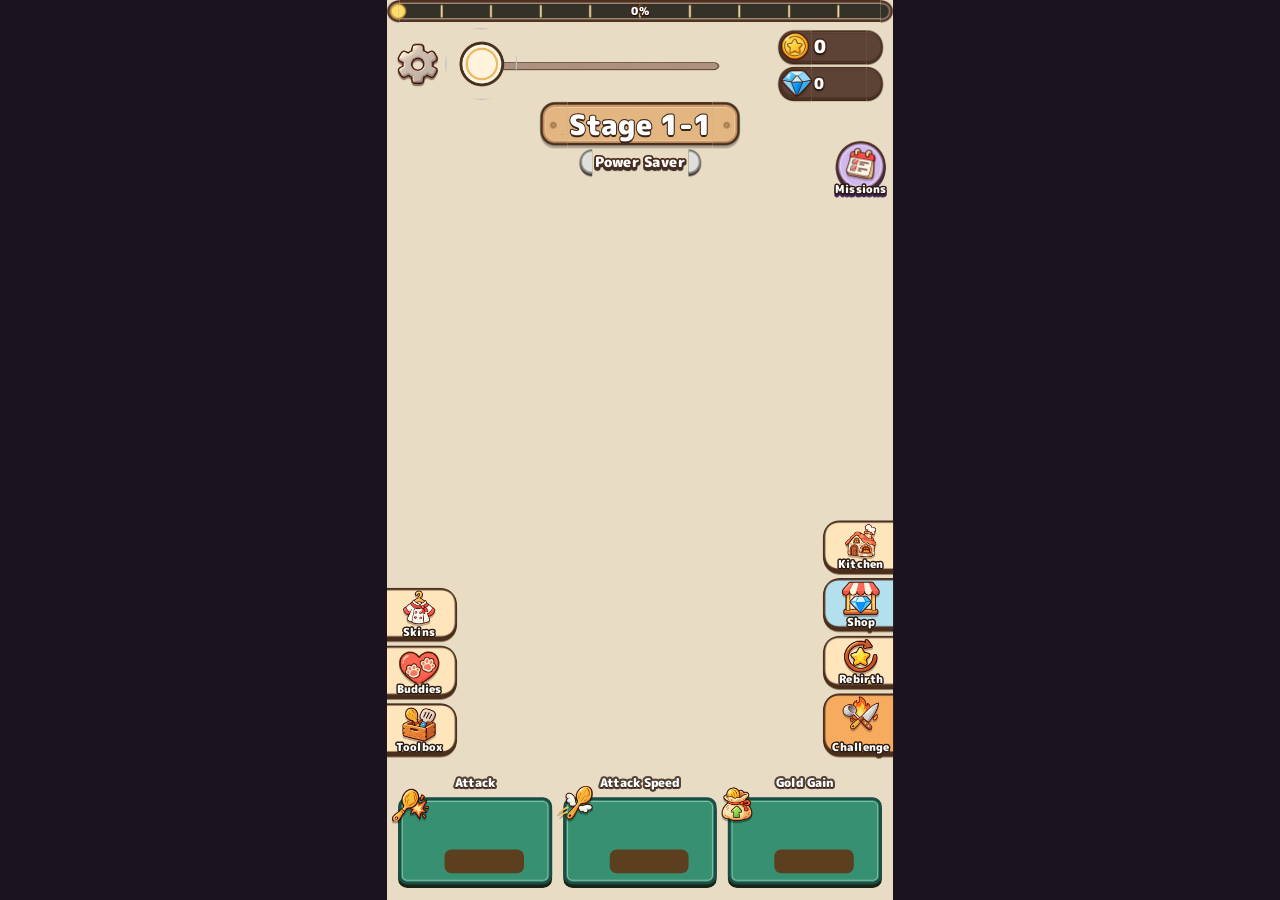
==== index.html @ a536ec0d "총고식 UI·5/6차 그림 적용, 대군 모드, 영어·한국어 지원 - 폰트: 한글 온글잎 밑미(원본 TTF), 숫자·영문 Rounded Mplus 1c Black(서브셋) - 5·6" ====
<!doctype html>
<html lang="en">
<head>
<meta charset="utf-8">
<meta name="viewport" content="width=device-width,initial-scale=1,maximum-scale=1,user-scalable=no">
<title>Kitchen War Prototype</title>
<link rel="stylesheet" href="style.css">
</head>
<body>
<div id="shell">
  <div id="field">
    <div id="vignette"></div>
    <div id="fx"></div>
    <!-- 절전모드 화면 (총고식): 전장을 가리고 가운데 작은 셰프만. 위쪽 표시·메뉴·카드는 이 위에 그대로 -->
    <div id="saverScreen"><p data-i18n="hud.saver_screen">셰프 곰 전투중..</p><img id="saverChef" alt=""><i></i></div>
    <div id="hud">
      <!-- 맨 위: 스테이지 전체 진행 바 -->
      <div id="topBar"><i id="topFill"></i><span id="topPct">0%</span></div>
      <div class="hud-row">
        <button id="btnSettings" aria-label="설정" data-i18n-aria="aria.settings"><img src="assets/img/icon_settings.webp" alt="⚙️"></button>
        <!-- 웨이브 트랙: 점 = 웨이브, 마지막 = 보스, 셰프 얼굴이 진행도를 따라 이동 -->
        <div id="track">
          <div class="line"><i id="trackFill"></i></div>
          <div id="trackNodes"></div>
          <div id="trackHero"><img id="trackHeroImg" alt=""></div>
        </div>
        <div class="hud-right">
          <div id="goldLabel" class="pill"><img class="ic" src="assets/img/icon_coin.webp" alt=""> 0</div>
          <div id="gemLabel" class="pill gem"><img class="ic" src="assets/img/icon_gem.webp" alt=""> 0</div>
          <div id="boostPill" class="pill"></div>
        </div>
      </div>
      <div id="stageLabel">Stage 1-1</div>
      <div id="chapterLabel"></div><!-- 스테이지 명판 아래 매달린 꼬리표 -->
      <button id="btnSaver" data-i18n="hud.saver">절전모드</button>
      <div id="bossTimer" class="pill"></div>
      <!-- 보스 체력 (보스가 나와 있을 때만) -->
      <div id="bossBar"><i id="bossFill"></i><b id="bossTime"></b></div><!-- 남은 시간은 체력 바 오른쪽 끝 -->
    </div>
    <div id="banner"></div>
    <div id="chapterSign"></div>
    <!-- 🏠 내 주방 (base.js): 전투 화면 위에 열리고, 전투는 뒤에서 계속 진행된다 -->
    <div id="base" class="hidden">
      <div class="base-head">
        <b><img class="ic" src="assets/img/icon_base.webp" alt="🏠"> <span data-i18n="base.title">내 주방</span> <span id="kLv"></span></b>
        <small id="kNext"></small>
      </div>
      <div id="baseQueue"></div>
      <div id="baseGrid"></div>
      <img id="baseBear" alt="">
      <button id="btnBaseBack" data-i18n="base.back">⚔️ 전투로 돌아가기</button>
    </div>
    <!-- 양쪽 끝에 붙은 알약 버튼(2026-10-21 사용자 요청으로 양쪽에 나눔): 왼쪽 = 셰프 키우기(스킨·동료·도구함), 오른쪽 = 주방·상점·환생 + 맨 아래 도전. 오른쪽 위 미션 동그라미 -->
    <div class="side left">
      <button class="sbtn" data-tab="skins"><span class="ico"><img src="assets/img/icon_tab_skins.webp" alt=""></span><span data-i18n="menu.skins">스킨</span><i class="dot"></i></button>
      <button class="sbtn" data-tab="mates"><span class="ico"><img src="assets/img/icon_tab_mates.webp" alt=""></span><span data-i18n="menu.mates">동료</span><i class="dot"></i></button>
      <button class="sbtn" data-tab="tools"><span class="ico"><img src="assets/img/icon_menu.webp" alt=""></span><span data-i18n="menu.toolbox">도구함</span><i class="dot"></i></button>
    </div>
    <button class="sbtn round" id="btnMission" data-tab="missions"><span class="ico"><img src="assets/img/icon_mission.webp" alt=""></span><span data-i18n="menu.missions">미션</span><i class="dot"></i></button>
    <div class="side right">
      <button class="sbtn" data-tab="base"><span class="ico"><img src="assets/img/icon_base.webp" alt="🏠"></span><span data-i18n="menu.kitchen">주방</span><i class="dot"></i></button>
      <button class="sbtn" data-tab="shop"><span class="ico"><img src="assets/img/icon_shop.webp" alt=""></span><span data-i18n="menu.shop">상점</span><i class="dot"></i></button>
      <button class="sbtn" data-tab="prestige"><span class="ico"><img src="assets/img/icon_prestige.webp" alt=""></span><span data-i18n="menu.prestige">환생</span><i class="dot"></i></button>
      <button class="sbtn" data-tab="rush"><span class="ico"><img src="assets/img/icon_rush.webp" alt=""></span><span data-i18n="menu.challenge">도전</span><i class="dot"></i></button>
    </div>
    <!-- 가상 조이스틱: 빈 전장을 누르고 끌면 그 자리에 생긴다 -->
    <div id="joy"><i></i></div>
  </div>
  <div id="panel">
    <!-- 업그레이드 카드 (총고식): 이름은 카드 위, 아이콘은 왼쪽 위 모서리, 골드가 모일수록 바탕 게이지가 차오른다 -->
    <button id="btnAtk" class="up"><b class="name" data-i18n="stat.atk">공격력</b><span class="gauge"><i></i></span><img class="uico" src="assets/img/icon_atk.webp" alt=""><span class="lv"></span><span class="val"></span><span class="cost"></span></button>
    <button id="btnSpd" class="up"><b class="name" data-i18n="stat.spd">공격속도</b><span class="gauge"><i></i></span><img class="uico" src="assets/img/icon_spd.webp" alt=""><span class="lv"></span><span class="val"></span><span class="cost"></span></button>
    <button id="btnGold" class="up"><b class="name" data-i18n="stat.gold">골드 획득량</b><span class="gauge"><i></i></span><img class="uico" src="assets/img/icon_gold_up.webp" alt=""><span class="lv"></span><span class="val"></span><span class="cost"></span></button>
  </div>
  <div id="sheet" class="closed">
    <div class="dim"></div>
    <div class="card">
      <div class="card-head">
        <div class="tabs">
          <button class="tab on" data-tab="tools"><img src="assets/img/icon_tab_tools.webp" alt=""><span data-i18n="menu.tools">도구</span></button>
          <button class="tab" data-tab="mates"><img src="assets/img/icon_tab_mates.webp" alt=""><span data-i18n="menu.mates">동료</span></button>
          <button class="tab" data-tab="skins"><img src="assets/img/icon_tab_skins.webp" alt=""><span data-i18n="menu.skins">스킨</span></button>
          <button class="tab" data-tab="missions"><img src="assets/img/icon_mission.webp" alt=""><span data-i18n="menu.missions">미션</span></button>
          <button class="tab" data-tab="rush"><img src="assets/img/icon_rush.webp" alt=""><span data-i18n="menu.challenge">도전</span></button>
          <button class="tab" data-tab="shop"><img src="assets/img/icon_shop.webp" alt=""><span data-i18n="menu.shop">상점</span></button>
          <button class="tab" data-tab="prestige"><img src="assets/img/icon_prestige.webp" alt=""><span data-i18n="menu.prestige">환생</span></button>
        </div>
        <button id="btnClose">✕</button>
      </div>
      <div class="pane on" id="pane-tools">
        <div class="hint" data-i18n="tools.hint">같은 도구끼리 끌어다 놓으면 합성돼요</div>
        <div id="grid"></div>
        <button id="btnBuy"><b data-i18n="tools.buy">도구 구매</b><span class="cost"></span></button>
      </div>
      <div class="pane" id="pane-mates">
        <div class="hint" data-i18n="mates.hint">동료는 셰프를 따라다니며 함께 싸워요. 공격력 업그레이드와 스킨 효과도 적용돼요</div>
        <div id="mateList"></div>
      </div>
      <div class="pane" id="pane-missions">
        <div class="hint" id="missionHint"></div>
        <div id="missionList"></div>
        <div class="row bonus" id="missionBonus">
          <span class="big"><img src="assets/img/icon_star.webp" alt="⭐"></span>
          <div class="info"><b data-i18n="mission.bonus">오늘의 미션 모두 완료</b><span class="desc" data-i18n="mission.bonus_desc">미션 3개를 다 받으면 셰프 별 1개</span></div>
          <button class="act" id="btnBonus"></button>
        </div>
      </div>
      <div class="pane" id="pane-rush">
        <div class="chal-list">
          <div class="row rush-row">
            <span class="big"><img src="assets/img/illust_rush.webp" alt=""></span>
            <div class="info"><b data-i18n="rush.name">보스 러시</b><span class="desc" data-i18n="rush.desc">60초 동안 강해지는 보스를 계속 잡아요 · 잡을수록 💎 3 → 5 → 7 …</span><span class="stat" id="rushTries"></span><span class="desc" id="rushBest"></span></div>
            <button class="act" id="btnRush">도전 시작</button>
          </div>
          <div class="row rush-row horde-row">
            <span class="big"><img id="hordeImg" src="assets/img/enemy_tomato.webp" alt=""></span>
            <div class="info"><b data-i18n="horde.name">대군 모드</b><span class="desc" data-i18n="horde.desc">60초 동안 끝없이 몰려오는 적을 잡아요 · 잡은 만큼 골드</span><span class="stat" id="hordeTries"></span><span class="desc" id="hordeBest"></span></div>
            <button class="act" id="btnHorde">도전 시작</button>
          </div>
          <div class="chal-head"><span data-i18n="chal.head">스테이지 도전</span> <small data-i18n="chal.head_sub">챕터마다 한 번 · 1분 안에 모두 처치</small></div>
          <div id="chalList"></div>
        </div>
      </div>
      <div class="pane" id="pane-shop">
        <div class="hint" id="shopHint"></div>
        <div id="shopList"></div>
      </div>
      <div class="pane" id="pane-prestige">
        <img class="peek" src="assets/img/illust_prestige.webp" alt="">
        <div class="pr-box">
          <div class="pr-gain">
            <img class="pr-ico" src="assets/img/icon_star.webp" alt="⭐">
            <div class="info"><span data-i18n="prestige.gain">받을 수 있는 셰프 별</span><b id="starGain"></b><small id="starBonus"></small></div>
            <button id="btnPrestige" data-i18n="prestige.btn">환생하기</button>
          </div>
          <div class="pr-sep"></div>
          <div class="pr-wallet"><img src="assets/img/icon_star.webp" alt="⭐"><b id="starNow"></b></div>
          <div id="permList"></div>
        </div>
      </div>
      <div class="pane" id="pane-skins">
        <div class="skin-sum">
          <div><small data-i18n="stat.atk">공격력</small><span><img src="assets/img/icon_atk.webp" alt=""><b id="sumAtk"></b></span></div>
          <div><small data-i18n="stat.spd">공격속도</small><span><img src="assets/img/icon_spd.webp" alt=""><b id="sumSpd"></b></span></div>
          <div><small data-i18n="stat.gold">골드 획득량</small><span><img src="assets/img/icon_gold_up.webp" alt=""><b id="sumGold"></b></span></div>
        </div>
        <div class="skin-tip"><span data-i18n="skins.tip">Tip. 스킨을 장착하지 않아도 효과가 적용돼요</span> <span id="skinCount"></span></div>
        <div id="skinList"></div>
      </div>
    </div>
  </div>
  <div id="settings" class="hidden">
    <div class="box setbox">
      <div class="title small" data-i18n="settings.title">설정</div>
      <!-- 언어: 자동(기기 언어) · 한국어 · English — 버튼 이름은 각 언어 그대로 -->
      <div class="setrow"><span><img class="seticon" src="assets/img/icon_settings.webp" alt=""><span data-i18n="settings.language">언어</span></span><div class="langsel"><button data-lang="auto" data-i18n="settings.lang_auto">자동</button><button data-lang="ko">한국어</button><button data-lang="en">English</button></div></div>
      <div class="setgroup" data-i18n="settings.sound">소리</div>
      <div class="setrow"><span><img class="seticon" src="assets/img/icon_set_sfx.webp" alt=""><span data-i18n="settings.sfx">효과음</span></span><button class="switch" data-key="sfx" aria-label="효과음" data-i18n-aria="settings.sfx"></button></div>
      <div class="setrow"><span><img class="seticon" src="assets/img/icon_set_music.webp" alt=""><span data-i18n="settings.music">배경음악</span></span><button class="switch" data-key="music" aria-label="배경음악" data-i18n-aria="settings.music"></button></div>
      <div class="setrow"><span><img class="seticon" src="assets/img/icon_set_vibrate.webp" alt=""><span data-i18n="settings.vibrate">진동</span></span><button class="switch" data-key="vibrate" aria-label="진동" data-i18n-aria="settings.vibrate"></button></div>
      <div class="setgroup" data-i18n="settings.screen">화면</div>
      <div class="setrow"><span><img class="seticon" src="assets/img/icon_set_dmgnum.webp" alt=""><span data-i18n="settings.dmgnum">데미지 숫자 표시</span></span><button class="switch" data-key="dmgNum" aria-label="데미지 숫자" data-i18n-aria="settings.dmgnum"></button></div>
      <div class="setrow"><span><img class="seticon" src="assets/img/icon_set_shake.webp" alt=""><span data-i18n="settings.shake">화면 흔들림</span></span><button class="switch" data-key="shake" aria-label="화면 흔들림" data-i18n-aria="settings.shake"></button></div>
      <div class="setrow"><span><img class="seticon" src="assets/img/icon_set_saver.webp" alt=""><span data-i18n="settings.saver">절전 모드</span><small data-i18n="settings.saver_desc">30fps · 낮은 해상도로 배터리 절약</small></span><button class="switch" data-key="saver" aria-label="절전 모드" data-i18n-aria="settings.saver"></button></div>
      <div class="setgroup" data-i18n="settings.data">데이터</div>
      <button id="btnReset" data-i18n="settings.reset">게임 초기화</button>
      <p class="sub" id="verLabel"></p>
      <button id="btnSetClose" data-i18n="settings.close">닫기</button>
    </div>
  </div>
  <!-- 첫 플레이 안내 (tutorial.js): 클릭은 아래로 통과한다 -->
  <div id="tut" class="hidden"><div id="tutRing"></div><img id="tutHand" src="assets/img/ui_tut_hand.webp" alt="👆"><div id="tutBubble"><span id="tutText"></span></div></div>
  <div id="modal" class="hidden"><div class="box"><button id="modalX" aria-label="닫기" data-i18n-aria="aria.close"></button><div id="modalBody"></div><button id="modalBtn"></button><button id="modalCancel" class="hidden" data-i18n="common.cancel">취소</button></div></div>
</div>
<script src="lib/pixi.min.js"></script><!-- PixiJS 8.19.0 (MIT), 인터넷 없이 켜지게 게임 폴더에 둔다 -->
<script src="balance.js"></script>
<script src="strings.js"></script><!-- 언어별 문구 (localization/strings.csv → tools/build_strings.py) -->
<script src="i18n.js"></script>
<script src="sound.js"></script>
<script src="main.js"></script>
<script src="base.js"></script>
<script src="tutorial.js"></script>
</body>
</html>
---- style.css ----
/* 게임 폰트 "Game Font" — 두 폰트를 한 이름으로 묶는다 (2026-10-21 사용자 결정). 게임 안에 동봉해 오프라인에서도 쓴다 (사내 기준 ux:fonts-and-text)
   - 한글·나머지: 온글잎 밑미 (ⓒ밑미·보이저엑스 — assets/fonts/Meetme-Font-License.txt). 라이선스가 수정·편집을 막으므로
     서브셋하지 않고 배포받은 TTF 원본 그대로 쓴다.
   - 숫자·영문·숫자 기호(x6.25, 2.68K, Stage 27-1, 22%): Rounded Mplus 1c Black (SIL OFL — assets/fonts/OFL-Mplus.txt).
     unicode-range로 맡는다. 범위가 겹치면 나중에 선언한 면이 먼저 쓰이므로 밑미 뒤에 둔다.
     범위를 바꾸면 tools/subset_fonts.py 의 MPLUS_CHARS도 같이 바꾸고 다시 돌린다.
   둘 다 한 굵기만 있으니 모든 굵기 요청을 이 파일로 받아 가짜 굵게(합성)를 막는다 */
@font-face {
  font-family: "Game Font";
  src: url("assets/fonts/Ongeulip-Meetme.ttf") format("truetype");
  font-weight: 100 900;
  font-display: block;
}
@font-face {
  font-family: "Game Font";
  src: url("assets/fonts/mplus-num.woff2") format("woff2");
  font-weight: 100 900;
  font-display: block;
  unicode-range: U+0025, U+002B-003A, U+0041-005A, U+0061-007A;
}
/* 영어 화면용: Mplus로 문장 전체(ASCII + 라틴 글자) — html[lang=en] 에서만 먼저 쓴다 (tools/subset_fonts.py MPLUS_EN_CHARS) */
@font-face {
  font-family: "Game Font EN";
  src: url("assets/fonts/mplus-en.woff2") format("woff2");
  font-weight: 100 900;
  font-display: block;
}
/* 총고처럼: 게임 글자는 흰색 + 진한 외곽선. 외곽선을 글자 뒤에 그려(paint-order) 글자가 가늘어지지 않게 한다.
   상속으로 퍼지고, 데미지 숫자·스테이지처럼 자기 외곽선이 있는 곳은 그 값이 우선한다 */
/* 총고 카드 글자 실측(2026-10-21): 흰 글자 + 진갈색 외곽선(글자 크기의 약 8%) + 아래로 같은 계열 더 진한 그림자(약 8%) */
#shell { -webkit-text-stroke: 5px #4a2c1c; paint-order: stroke fill; text-shadow: 0 2px 0 #2a1a10; }
html, body {
  margin: 0; height: 100%; overflow: hidden;
  background: #1b1420;
  touch-action: none; user-select: none; -webkit-user-select: none;
  -webkit-touch-callout: none; -webkit-tap-highlight-color: transparent; /* 안드로이드 WebView: 길게 눌러도 파란색·메뉴 없음 (ux:touch-input) */
  font-family: "Game Font", -apple-system, "Apple SD Gothic Neo", "Noto Sans KR", sans-serif;
  letter-spacing: -0.01em;
  color: #fff;
}
/* 논리 해상도 720x1280 셸을 화면에 비율 유지로 맞춘다 (main.js fit) */
#shell { position: absolute; left: 0; top: 0; width: 720px; height: 1280px; transform-origin: 0 0; background: #2a1f2e; overflow: hidden; }
#field { position: absolute; left: 0; top: 0; width: 720px; height: 1280px; overflow: hidden; } /* 카드 뒤까지 바닥이 비친다 (main.js CH) */
#field canvas { display: block; }
#fx { position: absolute; inset: 0; pointer-events: none; }
/* 셰프가 맞으면 번쩍, 체력이 낮으면 화면 테두리가 붉게 깜빡인다 */
#vignette { position: absolute; inset: 0; pointer-events: none; box-shadow: inset 0 0 140px 40px #ff2a2a; opacity: 0; transition: opacity .15s; }
#vignette.low { animation: danger 1s ease-in-out infinite; }
#vignette.flash { opacity: .55; }
@keyframes danger { 50% { opacity: .65; } }
.dmg { position: absolute; font-weight: 900; font-size: 36px; color: #fff; transform: translate(-50%, -50%); white-space: nowrap;
  -webkit-text-stroke: 5px #56402a; paint-order: stroke fill; text-shadow: 0 3px 0 #3a2418; will-change: transform, opacity; pointer-events: none; }
/* 총고식(2026-10-21 실측): 데미지는 흰색·연두 #94fa10 반반 무작위(치명타는 크기만 크게), 골드 획득은 노랑 — 외곽선은 갈색 #56402a */
.dmg span { display: inline-block; animation: dmgPop .32s cubic-bezier(.2, 1.6, .4, 1); }
@keyframes dmgPop { 0% { transform: scale(.3); } 60% { transform: scale(1.35); } 100% { transform: scale(1); } }
.dmg.crit { font-size: 50px; color: #fff; }
.dmg.crit.boss { color: #fff; }
.dmg.small { font-size: 26px; }
.dmg.gold { color: #ffd34d; font-size: 32px; }
.dmg.green, .dmg.crit.green { color: #94fa10; }
.dmg.hurt { color: #ff5a5a; font-size: 38px; }

#hud { position: absolute; left: 0; right: 0; top: 0; pointer-events: none; display: flex; flex-direction: column; align-items: center; }
/* 맨 위 얇은 진행 바 */
#topBar { position: relative; width: 100%; height: 22px; background: #3a2418; }
#topFill { position: absolute; left: 0; top: 0; bottom: 0; width: 0; background: linear-gradient(#ffe07a, #f0b830); transition: width .2s; }
#topPct { position: absolute; inset: 0; text-align: center; font-size: 16px; font-weight: 900; line-height: 22px; color: #fff; text-shadow: 0 1px 2px #000; }
.hud-row { width: 100%; box-sizing: border-box; display: flex; align-items: center; justify-content: space-between; padding: 10px 14px 0; gap: 10px; }
/* 웨이브 트랙 */
#track { position: relative; flex: 1; max-width: 360px; height: 60px; }
#track .line { position: absolute; left: 22px; right: 22px; top: 26px; height: 12px; background: #5a3a22; border: 3px solid #3a2418; border-radius: 9px; overflow: hidden; }
#trackFill { position: absolute; left: 0; top: 0; bottom: 0; width: 0; background: #ffd34d; transition: width .2s; }
#trackNodes i { position: absolute; top: 20px; width: 24px; height: 24px; margin-left: -12px; border-radius: 50%; background: #fff3dc; border: 4px solid #3a2418; box-sizing: border-box; }
#trackNodes i.done { background: #ffd34d; }
#trackNodes i.boss { top: 8px; width: 46px; height: 46px; margin-left: -23px; background: #9a5aaa; display: flex; align-items: center; justify-content: center; font-size: 24px; font-style: normal; }
#trackNodes i.boss.wall { background: #d93a3a; }
#trackHero { position: absolute; top: 2px; width: 54px; height: 54px; margin-left: -27px; border-radius: 50%; background: #fff3dc; border: 4px solid #3a2418; box-sizing: border-box; overflow: hidden; transition: left .2s; box-shadow: 0 3px 0 #3a2418; }
#trackHero img { width: 100%; height: 100%; object-fit: cover; transform: scale(1.9); transform-origin: 52% 50%; }
/* 스테이지-웨이브 표기 */
#stageLabel { margin-top: 2px; font-size: 40px; font-weight: 900; color: #fff; -webkit-text-stroke: 3px #3a2418; paint-order: stroke fill; text-shadow: 0 4px 0 #3a2418; letter-spacing: 0; }
.pill { background: #fff3dc; color: #fff; border: 4px solid #3a2418; border-radius: 22px; padding: 4px 14px; font-weight: 900; box-shadow: 0 3px 0 #3a2418; }
#bossTimer { display: none; margin-top: 4px; background: #d93a3a; color: #fff; font-size: 24px; }
#bossTimer.on { display: block; animation: bob 1s ease-in-out infinite; }
.hud-right { display: flex; flex-direction: column; align-items: flex-end; gap: 4px; }
#goldLabel { font-size: 26px; white-space: nowrap; }
#banner { position: absolute; left: 0; right: 0; top: 360px; text-align: center; font-size: 56px; font-weight: 900;
  text-shadow: 0 4px 0 #000a; opacity: 0; pointer-events: none; transition: opacity .3s; }
#banner.show { opacity: 1; }
#banner small { display: block; font-size: 26px; font-weight: 700; margin-top: 8px; }

#panel { position: absolute; left: 0; top: 1090px; width: 720px; height: 190px; box-sizing: border-box; padding: 18px 16px 26px;
  display: flex; gap: 14px; }
button { font: inherit; color: #fff; border: 0; border-radius: 18px; cursor: pointer; }
button:disabled { filter: grayscale(.8) brightness(.7); cursor: default; }
.up { position: relative; flex: 1; min-width: 0; background: #fff3dc; color: #fff; border: 4px solid #3a2418; border-radius: 22px; box-shadow: 0 6px 0 #3a2418;
  display: flex; flex-direction: column; align-items: center; justify-content: space-between; padding: 10px 8px 12px; }
.up .head { display: flex; align-items: center; gap: 6px; width: 100%; justify-content: center; }
.up .head i { font-style: normal; font-size: 26px; }
.up .head b { font-size: 21px; white-space: nowrap; }
.up .lv { position: absolute; display: block; right: 10px; top: -16px; background: #3a2418; color: #fff3dc; font-size: 16px; font-weight: 900; padding: 2px 10px; border-radius: 10px; }
.up .val { font-size: 34px; font-weight: 900; }
.up .cost { background: #6cc070; color: #fff; border: 3px solid #3a2418; border-radius: 14px; padding: 4px 12px; font-size: 20px; font-weight: 900; min-width: 70%; }
.up:disabled { filter: none; opacity: 1; }
.up:disabled .cost { background: #9a8f80; }
.cost { font-size: 20px; color: #ffd34d; font-weight: 800; }
@keyframes bob { 50% { transform: translateY(-5px); } }
.up:active:not(:disabled), #btnBuy:active:not(:disabled) { transform: translateY(4px); box-shadow: 0 1px 0 #0000; }

/* 도구함 시트 — 게임은 뒤에서 계속 돈다 */
#sheet { position: absolute; inset: 0; z-index: 5; }
#sheet.closed { pointer-events: none; }
#sheet .dim { position: absolute; inset: 0; background: #0008; transition: opacity .25s; }
#sheet.closed .dim { opacity: 0; }
#sheet .card { position: absolute; left: 0; right: 0; bottom: 0; height: 860px; box-sizing: border-box; padding: 22px 18px 30px;
  background: linear-gradient(#4a3550, #2a1f2e); border-radius: 32px 32px 0 0; display: flex; flex-direction: column; gap: 16px;
  transition: transform .28s cubic-bezier(.2,.9,.3,1.1); box-shadow: 0 -8px 30px #0008; }
#sheet.closed .card { transform: translateY(105%); }
.card-head { display: flex; align-items: center; gap: 14px; }
.tabs { flex: 1; display: flex; gap: 5px; min-width: 0; }
.tab { flex: 1; height: 72px; background: #00000030; font-size: 26px; font-weight: 800; position: relative; opacity: .6; display: flex; flex-direction: column; align-items: center; justify-content: center; line-height: 1.1; padding: 0; }
.tab span { font-size: 15px; }
.tab { min-width: 0; font-size: 24px; }
.tab.on { background: #5b4370; opacity: 1; box-shadow: 0 4px 0 #2d2038; }
.tab.ready::after { content: ''; position: absolute; right: 8px; top: 8px; width: 14px; height: 14px; border-radius: 50%; background: #ff4d6d; }
.pane { display: none; flex: 1; flex-direction: column; gap: 14px; min-height: 0; }
.pane.on { display: flex; }
.hint { font-size: 19px; opacity: .75; line-height: 1.4; }

/* 동료 목록 */
#mateList { display: flex; flex-direction: column; gap: 12px; overflow-y: auto; }
.row { display: flex; align-items: center; gap: 16px; background: #00000030; border-radius: 20px; padding: 14px 16px; }
.row .big { font-size: 64px; line-height: 1; width: 80px; text-align: center; }
.row.locked .big { filter: grayscale(1) brightness(.7); }
.row .info { flex: 1; display: flex; flex-direction: column; gap: 4px; }
.row .info b { font-size: 26px; }
.desc { font-size: 18px; opacity: .7; }
.stat { font-size: 18px; color: #ffd34d; }
.act { min-width: 150px; height: 84px; background: #e0892b; box-shadow: 0 5px 0 #8a4d12; font-size: 22px; font-weight: 900;
  display: flex; flex-direction: column; align-items: center; justify-content: center; gap: 2px; }
.act .cost { font-size: 19px; color: #fff3c4; }
.act:active:not(:disabled) { transform: translateY(4px); box-shadow: 0 1px 0 #0000; }

/* 스킨 목록 */
#skinList { display: grid; grid-template-columns: repeat(3, 1fr); gap: 12px; overflow-y: auto; align-content: start; }
.skin { background: #00000030; border-radius: 20px; padding: 14px 8px; display: flex; flex-direction: column; align-items: center; gap: 6px; text-align: center; border: 3px solid transparent; }
.skin.on { border-color: #ffd34d; background: #ffd34d1a; }
.skin b { font-size: 20px; }
.skin .desc { font-size: 15px; min-height: 36px; }
.skin .act { min-width: 0; width: 100%; height: 66px; font-size: 20px; }
.skin.locked .mini, .skin.locked .thumb { filter: brightness(.55); }
.skin .thumb { width: 110px; height: 117px; object-fit: contain; }
.skin { overflow: hidden; }
.mini { position: relative; width: 104px; height: 120px; }
.mini i { position: absolute; display: block; border-radius: 50%; }
.mini .body { left: 22px; top: 86px; width: 60px; height: 40px; border-radius: 30px 30px 8px 8px; background: linear-gradient(var(--neck) 0 6px, var(--outfit) 6px); }
.mini .ear { top: 26px; width: 34px; height: 34px; background: var(--fur); }
.mini .ear.l { left: 10px; } .mini .ear.r { right: 10px; }
.mini .head { left: 16px; top: 38px; width: 72px; height: 72px;
  background: radial-gradient(circle at 20% 66%, #ff8fa388 0 6px, transparent 7px), radial-gradient(circle at 80% 66%, #ff8fa388 0 6px, transparent 7px), var(--face); }
.mini .ear, .mini .head, .mini .body { box-shadow: 0 0 0 3px #3a2418; }
.mini .eye::after { content: ''; position: absolute; right: 1px; top: 2px; width: 4px; height: 4px; border-radius: 50%; background: #fff; }
.mini.eyepatch .eye.r::after { display: none; }
.mini .eye { top: 60px; width: 11px; height: 13px; background: #222; }
.mini .eye.l { left: 36px; } .mini .eye.r { right: 36px; }
.mini.eyepatch .eye.r { width: 18px; height: 16px; right: 32px; top: 58px; background: #111; }
.mini .muz { left: 36px; top: 74px; width: 32px; height: 24px; background: var(--muz); }
.mini .nose { left: 45px; top: 75px; width: 14px; height: 10px; background: #2a1a10; }
.mini .beard { display: none; }
.mini.beard .beard { display: block; left: 28px; top: 82px; width: 48px; height: 30px; background: #fff; }
.mini .hat, .mini .pom { display: none; }
.mini.hat-chef .hat { display: block; left: 26px; top: 8px; width: 52px; height: 36px; background: #fff; border-radius: 26px 26px 6px 6px; box-shadow: 0 4px 0 #ddd; }
.mini.hat-pirate .hat { display: block; left: 12px; top: 18px; width: 80px; height: 30px; border-radius: 6px; background: #2a2a2a; box-shadow: inset 0 -5px 0 #d4a017;
  clip-path: polygon(0 100%, 15% 0, 50% 30%, 85% 0, 100% 100%); }
.mini.hat-beret .hat { display: block; left: 22px; top: 26px; width: 64px; height: 22px; background: var(--hat); transform: rotate(-8deg); }
.mini.hat-santa .hat { display: block; left: 20px; top: 2px; width: 64px; height: 44px; border-radius: 0; background: #d93a3a; clip-path: polygon(0 100%, 100% 100%, 40% 0); box-shadow: inset 0 -10px 0 #fff; }
.mini.hat-santa .pom { display: block; left: 38px; top: -4px; width: 16px; height: 16px; background: #fff; }
.mini.hat-crown .hat { display: block; left: 30px; top: 12px; width: 44px; height: 30px; border-radius: 4px; background: #ffd34d;
  clip-path: polygon(0 100%, 0 20%, 25% 60%, 50% 0, 75% 60%, 100% 20%, 100% 100%); }

/* 보스 말풍선 */
.bubble { position: absolute; background: #fff; color: #2a1f2e; font-weight: 800; font-size: 26px; padding: 12px 18px; border-radius: 20px;
  transform: translate(-50%, -100%); white-space: nowrap; box-shadow: 0 4px 0 #0003; }
.bubble::after { content: ''; position: absolute; left: 50%; bottom: -12px; transform: translateX(-50%);
  border: 12px solid transparent; border-top-color: #fff; border-bottom: 0; }

/* 모달 — 타이틀·오프라인 보상 */
#modal { position: absolute; inset: 0; z-index: 20; background: #000b; display: flex; align-items: center; justify-content: center; }
#modal.hidden { display: none; }
#modal .box { width: 580px; box-sizing: border-box; background: linear-gradient(#4a3550, #2a1f2e); border-radius: 36px; padding: 44px 40px 36px;
  text-align: center; box-shadow: 0 10px 40px #000a; animation: pop .3s ease-out; }
#modal .title { font-size: 76px; font-weight: 900; color: #ffd34d; text-shadow: 0 5px 0 #8a4d12; }
#modal .title.small { font-size: 52px; }
#modal .art { font-size: 64px; margin: 18px 0 6px; }
#modal p { font-size: 30px; line-height: 1.5; margin: 14px 0; }
#modal p b { color: #ff9e7a; }
#modal .sub { font-size: 22px; opacity: .7; }
#modal .reward { font-size: 64px; font-weight: 900; color: #ffd34d; margin: 16px 0; }
#modalBtn { margin-top: 20px; width: 100%; height: 100px; background: #e0892b; box-shadow: 0 6px 0 #8a4d12; font-size: 34px; font-weight: 900; }
#modalBtn:active { transform: translateY(4px); box-shadow: 0 2px 0 #8a4d12; }
#btnClose { width: 64px; height: 64px; background: #00000040; font-size: 30px; }
#grid { display: grid; grid-template-columns: repeat(4, 1fr); grid-template-rows: repeat(3, 1fr); gap: 10px; flex: 1; }
.slot { background: #00000040; border-radius: 16px; border: 3px dashed #ffffff22; position: relative; }
.slot.target { border-color: #ffd34d; border-style: solid; background: #ffd34d22; }
.slot.from .gun { opacity: .25; }
.gun { position: absolute; inset: 4px; border-radius: 12px; display: flex; flex-direction: column; align-items: center; justify-content: center;
  box-shadow: inset 0 -6px 0 #0003; touch-action: none; }
.gun .ico { font-size: 40px; line-height: 1; }
.gun .glv { font-size: 22px; font-weight: 900; text-shadow: 0 2px 0 #0006; }
.gun .gdmg { font-size: 15px; opacity: .9; }
.gun.pop { animation: pop .25s ease-out; }
@keyframes pop { 0% { transform: scale(1.35); } 100% { transform: scale(1); } }
#ghost { position: fixed; pointer-events: none; z-index: 10; transform: translate(-50%, -50%); }

#btnBuy { height: 96px; flex-shrink: 0; background: #e0892b; box-shadow: 0 6px 0 #8a4d12; display: flex; align-items: center; justify-content: center; gap: 18px; }
#btnBuy b { font-size: 32px; }
#btnBuy .cost { font-size: 26px; color: #fff3c4; }

/* 소리 토글 */
#btnSettings { pointer-events: auto; flex-shrink: 0; width: 60px; height: 60px; border-radius: 18px; background: #fff3dc; border: 4px solid #3a2418; box-shadow: 0 3px 0 #3a2418; font-size: 28px; }

/* 일일 미션 */
#missionList { display: flex; flex-direction: column; gap: 12px; }
.mission .bar2 { position: relative; height: 14px; background: #0006; border-radius: 7px; margin-top: 6px; overflow: hidden; }
.mission .bar2 i { position: absolute; left: 0; top: 0; bottom: 0; background: #7ee07e; border-radius: 7px; }
.mission.done .info b { text-decoration: line-through; opacity: .6; }
.row.bonus { background: #ffd34d22; border: 3px solid #ffd34d55; }
.act.claimed { background: #4a4a4a; box-shadow: none; }

/* 환생 */
.prestige { display: flex; flex-direction: column; align-items: center; gap: 14px; text-align: center; padding-top: 10px; }
.prestige .stars { font-size: 64px; font-weight: 900; color: #ffd34d; text-shadow: 0 5px 0 #8a4d12; }
.prestige .desc { font-size: 24px; opacity: .9; }
.prestige .hint { font-size: 20px; }
.prestige .gain { font-size: 30px; font-weight: 900; color: #ffd34d; min-height: 40px; }
.act.wide { width: 100%; height: 100px; font-size: 30px; }
#modalCancel { margin-top: 14px; width: 100%; height: 80px; background: #00000040; font-size: 26px; font-weight: 800; }
#modalCancel.hidden { display: none; }
.dmg.big { font-size: 56px; color: #ffd34d; }

/* 양옆 기능 버튼 — 업그레이드 카드 바로 위, 엄지가 닿는 아래쪽에 모은다 */
.side { position: absolute; bottom: 22px; display: flex; flex-direction: column; gap: 14px; z-index: 2; }
.side.left { left: 12px; } .side.right { right: 12px; }
.sbtn { width: 88px; height: 88px; border-radius: 22px; background: #fff3dc; color: #fff; border: 4px solid #3a2418; box-shadow: 0 5px 0 #3a2418;
  display: flex; flex-direction: column; align-items: center; justify-content: center; gap: 0; font-weight: 900; font-size: 17px; position: relative; padding: 0; }
.sbtn .ico { font-size: 38px; line-height: 1.05; }
.sbtn:active { transform: translateY(4px); box-shadow: 0 1px 0 #3a2418; }
.sbtn .dot { position: absolute; right: -8px; top: -8px; width: 24px; height: 24px; border-radius: 50%; background: #ff4d6d; border: 3px solid #fff; display: none; animation: bob 1s ease-in-out infinite; }
.sbtn.ready .dot { display: block; }

/* 코인이 도착하면 골드 표시가 통통 */
#goldLabel.pulse { animation: goldPulse .18s ease-out; }
@keyframes goldPulse { 50% { transform: scale(1.14); } }

/* 💎 다이아 */
#gemLabel { font-size: 22px; white-space: nowrap; background: #e8f8ff; }
#gemLabel.pulse { animation: goldPulse .18s ease-out; }
#boostPill { display: none; font-size: 18px; background: #6cc070; color: #fff; padding: 2px 10px; }
#boostPill.on { display: block; }
#shopList { display: flex; flex-direction: column; gap: 12px; overflow-y: auto; }
#shopList .info b small { font-size: 18px; opacity: .7; }
.act.gem { background: #3aa0e0; box-shadow: 0 5px 0 #1f5f8a; }
.act.gem.claimed { background: #4a4a4a; box-shadow: none; }

/* ⚙️ 설정 창 */
#settings { position: absolute; inset: 0; z-index: 15; background: #000b; display: flex; align-items: center; justify-content: center; }
#settings.hidden { display: none; }
.setbox { width: 600px; box-sizing: border-box; background: #fff3dc; color: #fff; border: 5px solid #3a2418; border-radius: 32px;
  padding: 30px 32px 26px; box-shadow: 0 8px 0 #3a2418; animation: pop .25s ease-out; }
.setbox .title { color: #fff; text-shadow: none; font-size: 46px; font-weight: 900; text-align: center; margin-bottom: 10px; }
.setgroup { font-size: 20px; font-weight: 900; opacity: .55; margin: 18px 4px 6px; }
.setrow { display: flex; align-items: center; justify-content: space-between; padding: 12px 6px; border-bottom: 2px dashed #3a241833; font-size: 26px; font-weight: 800; }
.setrow small { display: block; font-size: 16px; font-weight: 700; opacity: .6; }
.switch { position: relative; width: 98px; height: 52px; border-radius: 26px; background: #b8ad9c; border: 4px solid #3a2418; padding: 0; flex-shrink: 0; transition: background .15s; }
.switch::after { content: ''; position: absolute; left: 4px; top: 4px; width: 36px; height: 36px; border-radius: 50%; background: #fff; border: 3px solid #3a2418; box-sizing: border-box; transition: left .15s; }
.switch.on { background: #6cc070; }
.switch.on::after { left: 50px; }
#btnReset { margin-top: 10px; width: 100%; height: 70px; background: #fff; color: #d93a3a; border: 4px solid #d93a3a; font-size: 24px; font-weight: 900; }
.setbox .sub { text-align: center; font-size: 18px; opacity: .6; margin: 14px 0 8px; }
#btnSetClose { width: 100%; height: 84px; background: #e0892b; border: 4px solid #3a2418; box-shadow: 0 5px 0 #3a2418; font-size: 30px; font-weight: 900; }

/* 손그림 아이콘 */
img.ic { height: 1.05em; width: auto; vertical-align: -0.18em; }
.sbtn .ico img { height: 46px; width: auto; display: block; }
.tab img { height: 30px; width: auto; display: block; }
.up .head img { height: 32px; width: auto; }
.gun .ico img { height: 58px; width: auto; display: block; filter: drop-shadow(0 2px 0 #0004); }
#ghost .ico img { height: 58px; }
#trackNodes i.boss img { width: 34px; height: auto; }
#modal .logo { width: 100%; height: auto; display: block; margin: -10px 0 4px; }
#modal .titleart { width: 100%; height: auto; display: block; margin: 0 0 6px; }
/* 합성 반짝임 */
.slot .mergefx { position: absolute; left: 50%; top: 50%; width: 120%; transform: translate(-50%, -50%) scale(.3); pointer-events: none; z-index: 2;
  animation: mergefx .55s ease-out forwards; }
@keyframes mergefx { 40% { transform: translate(-50%, -50%) scale(1.15); opacity: 1; } 100% { transform: translate(-50%, -50%) scale(1.3); opacity: 0; } }
.row .big img { height: 70px; width: auto; }

/* 챕터: 지금 장소 표시와 새 챕터 간판 */
#chapterLabel { margin-top: 2px; font-size: 18px; font-weight: 900; color: #fff; background: #fff3dcd9; border: 3px solid #3a2418; border-radius: 14px; padding: 1px 12px; }
#chapterLabel:empty { display: none; }
#chapterSign { position: absolute; left: 0; right: 0; top: 300px; display: flex; justify-content: center; pointer-events: none; opacity: 0; z-index: 3; }
#chapterSign.show { animation: signDrop 3.2s ease-out forwards; }
@keyframes signDrop {
  0% { opacity: 0; transform: translateY(-160px) rotate(-6deg); }
  14% { opacity: 1; transform: translateY(14px) rotate(2deg); }
  22% { transform: translateY(0) rotate(0); }
  82% { opacity: 1; transform: translateY(0); }
  100% { opacity: 0; transform: translateY(-30px); }
}
#chapterSign img { width: 520px; height: auto; }
#chapterSign .sign { background: #b9773f; border: 6px solid #3a2418; border-radius: 22px; box-shadow: 0 8px 0 #3a2418, inset 0 -8px 0 #0002;
  padding: 18px 46px 20px; text-align: center; color: #fff3dc; position: relative; }
#chapterSign .sign::before, #chapterSign .sign::after { content: ''; position: absolute; top: -70px; width: 6px; height: 70px; background: #3a2418; }
#chapterSign .sign::before { left: 60px; } #chapterSign .sign::after { right: 60px; }
#chapterSign small { display: block; font-size: 20px; font-weight: 900; opacity: .85; letter-spacing: 2px; }
#chapterSign b { display: block; font-size: 52px; font-weight: 900; -webkit-text-stroke: 3px #3a2418; paint-order: stroke fill; }
#chapterSign span { display: block; font-size: 20px; font-weight: 800; margin-top: 4px; }

/* 아이콘 버튼: 아이콘은 크게, 이름은 아래쪽에 크게 겹쳐 올린다 (총고 스타일 — 아이콘을 살짝 가려도 됨) */
.sbtn { overflow: visible; }
.sbtn .ico { position: absolute; left: 0; right: 0; top: 2px; display: flex; justify-content: center; font-size: 50px; line-height: 1; }
.sbtn .ico img { height: 64px; }
.sbtn > span:not(.ico) { position: absolute; left: -8px; right: -8px; bottom: -8px; z-index: 1; text-align: center; white-space: nowrap;
  font-size: 26px; line-height: 1; -webkit-text-stroke: 6px #2a1a10; }
.tab { justify-content: flex-start; padding-top: 3px; font-size: 34px; overflow: visible; }
.tab img { height: 44px; }
.tab span { position: absolute; left: -4px; right: -4px; bottom: 0; z-index: 1; text-align: center; white-space: nowrap;
  font-size: 21px; line-height: 1; -webkit-text-stroke: 5px #2a1a10; }

/* ---------- 아이콘 프레임: 주방 컨셉 (식탁보 깅엄 체크 + 앞치마 바느질 점선 + 손그림 테두리) ---------- */
/* 기능마다 색을 달리해 한눈에 구분한다 */
[data-tab="tools"]    { --fc: #ff9a4a; }
[data-tab="mates"]    { --fc: #ff8fb0; }
[data-tab="skins"]    { --fc: #b48cff; }
[data-tab="missions"] { --fc: #7ccf6a; }
[data-tab="rush"]     { --fc: #ff6b5b; }
[data-tab="shop"]     { --fc: #5ab8f0; }
[data-tab="prestige"] { --fc: #ffcc3a; }
#btnSettings          { --fc: #c8b49c; }

/* 깅엄: 색 바탕 위에 반투명 흰 줄을 가로·세로로 겹친다 */
.sbtn, #btnSettings, .tab.on {
  background:
    repeating-linear-gradient(0deg, #ffffff40 0 9px, transparent 9px 18px),
    repeating-linear-gradient(90deg, #ffffff40 0 9px, transparent 9px 18px),
    var(--fc, #fff3dc);
}
.sbtn {
  border: 4px solid #3a2418;
  /* 모서리를 조금씩 다르게 둥글려 손으로 그린 느낌 */
  border-radius: 26px 20px 28px 18px / 20px 27px 19px 25px;
  box-shadow: 0 6px 0 #3a2418, inset 0 -7px 0 #0000001f, inset 0 5px 0 #ffffff55;
}
/* 앞치마 바느질 점선 */
.sbtn::before, #btnSettings::before {
  content: ''; position: absolute; inset: 5px; border: 2.5px dashed #ffffffcc; border-radius: inherit; pointer-events: none;
}
/* 버튼마다 살짝 기울여 손그림처럼 */
.side .sbtn:nth-child(odd) { transform: rotate(-2.5deg); }
.side .sbtn:nth-child(even) { transform: rotate(2deg); }
.side .sbtn:active { transform: translateY(4px) rotate(0); box-shadow: 0 2px 0 #3a2418, inset 0 -7px 0 #0000001f; }
.sbtn .ico img { filter: drop-shadow(0 3px 0 #3a241855); }

/* 설정 버튼 */
#btnSettings {
  position: relative; border: 4px solid #3a2418; border-radius: 20px 16px 22px 15px / 16px 21px 15px 20px;
  box-shadow: 0 4px 0 #3a2418, inset 0 -5px 0 #0000001f; transform: rotate(-3deg);
}
#btnSettings::before { inset: 4px; border-width: 2px; }

/* 메뉴 탭: 선택된 탭은 그 기능 색의 깅엄, 나머지는 어두운 바탕 */
.tab { border: 3px solid transparent; border-radius: 18px 14px 18px 14px / 14px 18px 14px 18px; }
.tab.on { opacity: 1; border-color: #3a2418; box-shadow: 0 4px 0 #3a2418, inset 0 -5px 0 #0000001f; transform: rotate(-1.5deg); }
.tab:not(.on) { background: #00000030; }

/* ---------- 🏠 내 주방 ---------- */
[data-tab="base"] { --fc: #c98a55; }
#base { position: absolute; inset: 0; z-index: 4; display: flex; flex-direction: column; align-items: center; gap: 8px; padding: 50px 18px 16px; box-sizing: border-box;
  background: url("assets/img/bg_wall.webp") top / 100% auto no-repeat, url("assets/img/bg_floor_tile.webp") 0 0 / 160px repeat, #e9dcc4; }
#base.hidden { display: none; }
.base-head { text-align: center; }
.base-head b { display: block; font-size: 46px; -webkit-text-stroke: 7px #2a1a10; }
.base-head small { display: block; font-size: 19px; margin-top: 2px; }
#baseQueue { font-size: 21px; background: #2a1a10b3; border-radius: 16px; padding: 6px 16px; }
#baseQueue.busy { background: #c96a2ad9; animation: bob 1.2s ease-in-out infinite; }
#baseGrid { display: grid; grid-template-columns: repeat(3, 1fr); gap: 14px; width: 100%; margin-top: 8px; }
.st { position: relative; border: 4px solid #3a2418; border-radius: 24px 18px 26px 18px / 18px 25px 18px 24px; box-shadow: 0 6px 0 #3a2418, inset 0 -7px 0 #0000001f;
  padding: 8px 8px 10px; display: flex; flex-direction: column; align-items: center; gap: 3px; text-align: center; min-height: 270px;
  background: repeating-linear-gradient(0deg, #ffffff40 0 9px, transparent 9px 18px), repeating-linear-gradient(90deg, #ffffff40 0 9px, transparent 9px 18px), var(--sc, #d8c3a5); }
.st::before { content: ''; position: absolute; inset: 5px; border: 2.5px dashed #ffffffcc; border-radius: inherit; pointer-events: none; }
.st[data-st="oven"] { --sc: #ff9a4a; } .st[data-st="board"] { --sc: #c98a55; } .st[data-st="school"] { --sc: #7ccf6a; }
.st[data-st="fridge"] { --sc: #7cc8f0; } .st[data-st="counter"] { --sc: #ffcc3a; }
.st.locked { --sc: #8a8078; filter: grayscale(.4); }
.st.empty .st-ico { opacity: .55; }
/* 레벨 등급: 동 → 은 → 금 테두리 */
.st.bronze { border-color: #8a4d22; } .st.silver { border-color: #6f7a86; box-shadow: 0 6px 0 #4a525c, inset 0 -7px 0 #0000001f; }
.st.gold { border-color: #c99a1a; box-shadow: 0 6px 0 #8a6a10, 0 0 18px #ffd34daa, inset 0 -7px 0 #0000001f; }
.st-ico { font-size: 66px; line-height: 1.05; filter: drop-shadow(0 3px 0 #3a241855); }
.st-name { font-size: 25px; }
.st-lv { font-size: 18px; background: #2a1a10; border-radius: 10px; padding: 1px 8px; -webkit-text-stroke: 0; }
.st-stars { font-size: 18px; color: #ffd34d; min-height: 20px; }
.st-eff { font-size: 17px; line-height: 1.3; min-height: 44px; }
.st-bar { display: none; position: relative; width: 100%; height: 22px; background: #2a1a10; border-radius: 11px; overflow: hidden; }
.st-bar i { position: absolute; left: 0; top: 0; bottom: 0; background: #ffd34d; }
.st-bar span { position: relative; font-size: 15px; line-height: 22px; }
.st-act { margin-top: auto; width: 100%; min-height: 70px; background: #e0892b; border: 3px solid #3a2418; box-shadow: 0 4px 0 #3a2418; font-size: 21px;
  display: flex; flex-direction: column; align-items: center; justify-content: center; border-radius: 16px; }
.st-act.gem { background: #3aa0e0; }
.st-act .cost { font-size: 15px; color: #fff3c4; }
.st-act:disabled { background: #9a8f80; }
.st-act:active:not(:disabled) { transform: translateY(3px); box-shadow: 0 1px 0 #3a2418; }
.st-lock { margin-top: auto; font-size: 44px; } .st-lock small { display: block; font-size: 16px; }
/* 수확 말풍선 */
.st-collect { display: none; position: absolute; top: -26px; left: 50%; transform: translateX(-50%); white-space: nowrap; z-index: 2;
  background: #fff; color: #fff; border: 3px solid #3a2418; border-radius: 18px; padding: 4px 12px; font-size: 20px; box-shadow: 0 3px 0 #3a2418;
  animation: bob 1s ease-in-out infinite; background: #6cc070; }
#baseBear { width: 150px; height: auto; margin-top: auto; filter: drop-shadow(0 6px 0 #0003); }
#btnBaseBack { width: 100%; height: 84px; background: #ff6b5b; border: 4px solid #3a2418; box-shadow: 0 5px 0 #3a2418; font-size: 30px; border-radius: 20px; }

/* ======================================================================
   손그림 UI 판 — 9분할(border-image). 자르기 값 = assets/img/ui_slices_1x.json × 3 (그림이 3배 판)
   사내 기준 ux:nine-slice: 그림자는 그림에 넣지 않고 코드에서(drop-shadow가 그림 윤곽을 따라감)
   ====================================================================== */
/* 창: 설정·팝업 */
.setbox, #modal .box {
  border-style: solid !important; border-color: transparent !important; border-width: 5px !important; background: none !important; box-shadow: none !important;
  border-image: url("assets/img/ui_panel.webp") 99 fill / 33px stretch; filter: drop-shadow(0 7px 0 #3a2418);
}
/* 아래에서 올라오는 메뉴 판 (위 모서리만 둥근 판) */
#sheet .card {
  border-style: solid; border-color: transparent; border-width: 5px; background: none; box-shadow: none; border-radius: 0;
  border-image: url("assets/img/ui_sheet.webp") 111 111 15 111 fill / 37px 37px 5px 37px stretch; filter: drop-shadow(0 -6px 10px #0006);
}
/* 카드: 업그레이드 카드·동료·미션·상점 줄·스킨 카드 */
.up, .row, .skin {
  border-style: solid !important; border-color: transparent !important; border-width: 4px !important; background: none !important; box-shadow: none !important;
  border-image: url("assets/img/ui_card.webp") 78 fill / 26px stretch; filter: drop-shadow(0 5px 0 #3a2418);
}
.skin.on, .row.bonus { border-image-source: url("assets/img/ui_card_selected.webp"); }
/* 버튼: 주황(확인) · 파랑(다이아) · 초록(가격) · 회색(비활성) · 빨간 테두리(위험) */
.act, #btnBuy, #modalBtn, #btnSetClose, .st-act, #btnBaseBack, .up .cost, #btnReset {
  border-style: solid !important; border-color: transparent !important; border-width: 4px !important; background: none !important; box-shadow: none !important;
  border-image: url("assets/img/ui_btn_orange.webp") 66 fill / 22px stretch; filter: drop-shadow(0 4px 0 #3a2418);
}
.act.gem, .st-act.gem { border-image-source: url("assets/img/ui_btn_blue.webp"); }
.up .cost { border-image-source: url("assets/img/ui_btn_green.webp"); filter: drop-shadow(0 2px 0 #3a2418); }
#btnReset { border-image-source: url("assets/img/ui_btn_red_line.webp"); }
.act:disabled, .act.claimed, .st-act:disabled, #btnBuy:disabled, .up:disabled .cost { border-image-source: url("assets/img/ui_btn_gray.webp"); }
.act:active:not(:disabled), #btnBuy:active:not(:disabled), #modalBtn:active, #btnSetClose:active, .st-act:active:not(:disabled), #btnBaseBack:active, .up:active:not(:disabled) {
  transform: translateY(3px); filter: drop-shadow(0 1px 0 #3a2418); box-shadow: none !important;
}
/* 알약 (가로로만 늘어남): 골드·다이아·장소 / 보스 시간 / 2배속 */
.pill, #chapterLabel {
  border-style: solid !important; border-color: transparent !important; border-width: 3px !important; background: none !important; box-shadow: none !important;
  border-image: url("assets/img/ui_pill_cream.webp") 0 65 fill / 0 22px stretch; filter: drop-shadow(0 3px 0 #3a2418);
}
#gemLabel { border-image-source: url("assets/img/ui_pill_cream.webp"); }
#bossTimer { border-image: url("assets/img/ui_pill_red.webp") 0 59 fill / 0 20px stretch; }
#boostPill { border-image: url("assets/img/ui_pill_green.webp") 0 47 fill / 0 16px stretch; }
/* 도구함 칸 (점선은 늘리면 깨지므로 통판) */
.slot { border: 0; border-radius: 0; background: url("assets/img/ui_slot.webp") center / 100% 100% no-repeat; }
.slot.target { background-image: url("assets/img/ui_slot_target.webp"); }
/* 닫기 */
#btnClose { background: url("assets/img/ui_close.webp") center / contain no-repeat; font-size: 0; filter: drop-shadow(0 3px 0 #3a2418); }
/* 설정 스위치 */
.switch { border: 0; background: url("assets/img/ui_toggle_off.webp") center / 100% 100% no-repeat; }
.switch.on { background-image: url("assets/img/ui_toggle_on.webp"); }
.switch::after { border: 0; background: url("assets/img/ui_toggle_knob.webp") center / contain no-repeat; top: 6px; left: 6px; width: 40px; height: 40px; }
.switch.on::after { left: 52px; }
/* 알림 점 */
.sbtn .dot, .tab.ready::after, #menuBadge { border: 0 !important; background: url("assets/img/ui_badge.webp") center / contain no-repeat !important; }
/* 상단 진행 바·웨이브 트랙 */
#topBar { background: url("assets/img/ui_topbar_bg.webp") center / 100% 100% no-repeat; }
#topFill { background: url("assets/img/ui_topbar_fill.webp") left center / 720px 100% no-repeat; }
#track .line { border: 0; background: url("assets/img/ui_track_bg.webp") center / 100% 100% no-repeat; }
#trackFill { background: url("assets/img/ui_track_fill.webp") left center / auto 100% no-repeat; background-size: 100% 100%; }
#trackNodes i { border: 0; background: url("assets/img/ui_node_off.webp") center / contain no-repeat; }
#trackNodes i.done { background-image: url("assets/img/ui_node_on.webp"); }
#trackNodes i.boss { background: url("assets/img/ui_node_boss.webp") center / contain no-repeat; }
#trackNodes i.boss.wall { background-image: url("assets/img/ui_node_wall.webp"); }
#trackHero { border: 0; background: #fff3dc; overflow: visible; box-shadow: none; }
#trackHero img { border-radius: 50%; }
#trackHero::after { content: ''; position: absolute; inset: -6px; background: url("assets/img/ui_hero_frame.webp") center / contain no-repeat; pointer-events: none; }
/* 보스 말풍선 */
.bubble { border-style: solid; border-color: transparent; border-width: 4px; background: none; box-shadow: none; border-radius: 0; color: #3a2418; -webkit-text-stroke: 0;
  border-image: url("assets/img/ui_bubble.webp") 72 fill / 24px stretch; filter: drop-shadow(0 4px 0 #0003); }
.bubble::after { border: 0; width: 24px; height: 14px; bottom: -16px; background: url("assets/img/ui_bubble_tail.webp") center / contain no-repeat; }
/* 보상 뒤에서 도는 빛줄기 */
#modal .reward { position: relative; z-index: 0; }
#modal .reward::before { content: ''; position: absolute; left: 50%; top: 50%; width: 300px; height: 300px; margin: -150px 0 0 -150px; z-index: -1;
  background: url("assets/img/ui_reward_rays.webp") center / contain no-repeat; animation: rays 6s linear infinite; opacity: .9; }
@keyframes rays { to { transform: rotate(360deg); } }
/* 배너 리본: 첫 줄 뒤에 */
#banner { background: url("assets/img/ui_ribbon.webp") center 2px / 600px 88px no-repeat; padding-top: 6px; }

/* 설정 버튼 아이콘 크기 */
#btnSettings img { width: 100%; height: 100%; object-fit: contain; display: block; }
#btnSettings { padding: 6px; }

/* 스킨이 많아져도 카드가 눌려 버튼이 가려지지 않게 (넘치면 스크롤) */
#skinList { grid-auto-rows: max-content; }

/* ---------- 첫 플레이 안내 ---------- */
#tut { position: absolute; inset: 0; z-index: 12; pointer-events: none; }
#tut.hidden { display: none; }
#tutHand { position: absolute; font-size: 72px; line-height: 1; transform: translate(-30%, 0); filter: drop-shadow(0 4px 0 #0006); -webkit-text-stroke: 0; }
#tut.point #tutHand { animation: tutTap 0.9s ease-in-out infinite; }
@keyframes tutTap { 50% { transform: translate(-30%, -18px) scale(.92); } }
#tut.drag #tutHand { left: var(--x1); top: var(--y1); animation: tutDrag 1.6s ease-in-out infinite; }
@keyframes tutDrag {
  0%, 15% { left: var(--x1); top: var(--y1); transform: translate(-30%, 0) scale(1); }
  20% { transform: translate(-30%, 0) scale(.85); }
  75% { left: var(--x2); top: var(--y2); transform: translate(-30%, 0) scale(.85); }
  85%, 100% { left: var(--x2); top: var(--y2); transform: translate(-30%, 0) scale(1); }
}
#tutBubble { position: absolute; transform: translateX(-50%); width: max-content; max-width: 420px; text-align: center; font-size: 30px; line-height: 1.2;
  border-style: solid; border-color: transparent; border-width: 4px; border-image: url("assets/img/ui_bubble.webp") 72 fill / 24px stretch;
  padding: 14px 22px; color: #fff; filter: drop-shadow(0 4px 0 #3a2418); animation: bob 1.4s ease-in-out infinite; }
#tutBubble small { display: block; font-size: 20px; margin-top: 4px; }

/* ======================================================================
   4차 그림 — 화면별 UI 창 (ASSET_LIST 17~23절). 9분할 자르기 값 = ui_slices_1x.json × 3
   ====================================================================== */
/* 17. 공통 팝업 틀: 제목 띠가 패널 위 테두리에 걸치고(좌우 3분할), 보상 숫자는 안으로 들어간 내용 상자에 */
#modal .title.small, .setbox .title {
  display: block; width: fit-content; min-width: 260px; max-width: 100%; box-sizing: border-box; height: 72px; margin: -82px auto 14px;
  border-style: solid; border-width: 0 36px; border-image: url("assets/img/ui_popup_title.webp") 0 108 fill / 0 36px stretch;
  padding: 0 10px; font-size: 40px; line-height: 70px; color: #fff; text-shadow: none; white-space: nowrap; -webkit-text-stroke: 6px #2a1a10;
}
#modal .box { padding-top: 54px; }
.setbox { padding-top: 46px; }
#modal .reward, #starNow, #rushBest {
  border-style: solid; border-width: 4px; border-image: url("assets/img/ui_content_box.webp") 63 fill / 21px stretch;
  padding: 6px 28px; min-width: 60%; box-sizing: border-box;
}
#modal .reward { display: block; margin: 16px auto; }
#modal .illust { display: block; width: 280px; height: auto; margin: -4px auto 0; }
#modal .tag-best { display: block; width: 180px; height: auto; margin: 4px auto -4px; animation: bob 1s ease-in-out infinite; }

/* 18. 내 주방 */
#base { background: url("assets/img/bg_base.webp") center / cover no-repeat, #e9dcc4; }
.base-head b img.ic { height: 1.15em; }
.st-cell { position: relative; display: flex; }
.st-cell > .st { flex: 1; z-index: 1; }
/* 빛 테두리는 가운데가 빈 틀이라 카드 위에 겹친다. 그림 안 테두리(가로 8~92%·세로 10~90%)가 카드 바깥 약 10px에 오게 키운다 */
.st-cell.ready::before { content: ''; position: absolute; z-index: 2; left: 50%; top: 50%; width: 132%; height: 135%; transform: translate(-50%, -50%);
  background: url("assets/img/ui_st_ready.webp") center / 100% 100% no-repeat; animation: stGlow 1.4s ease-in-out infinite; pointer-events: none; }
@keyframes stGlow { 50% { opacity: .55; transform: translate(-50%, -50%) scale(1.04); } }
.st, .st.locked {
  border-style: solid; border-color: transparent; border-width: 4px; border-radius: 0; background: none; box-shadow: none;
  border-image: url("assets/img/ui_st_card.webp") 78 fill / 26px stretch; filter: drop-shadow(0 6px 0 #3a2418);
}
.st.locked { border-image-source: url("assets/img/ui_st_card_lock.webp"); filter: drop-shadow(0 6px 0 #3a2418) grayscale(.3); }
.st::before { display: none; }
/* 레벨 등급은 카드 둘레 빛 색으로 (그림 판은 테두리 색을 못 바꾼다) */
.st.silver { box-shadow: none; filter: drop-shadow(0 6px 0 #3a2418) drop-shadow(0 0 6px #b8c4d0); }
.st.gold { box-shadow: none; filter: drop-shadow(0 6px 0 #3a2418) drop-shadow(0 0 10px #ffd34d); }
.st-ico img { height: 96px; width: auto; display: block; filter: drop-shadow(0 3px 0 #3a241855); }
.st-collect { top: -44px; left: auto; right: -10px; transform: none; width: 72px; height: 80px; padding: 0 0 8px; border: 0 !important; border-radius: 0; box-shadow: none; animation: bob 1s ease-in-out infinite;
  background: url("assets/img/ui_harvest_bubble.webp") center / 100% 100% no-repeat !important; }
.st-collect img.ic { height: 36px; vertical-align: 0; margin-top: 12px; }
.st-collect span { position: absolute; left: 50%; bottom: -14px; transform: translateX(-50%); font-size: 20px; white-space: nowrap; }

/* 19. 공용 진행 막대 (좌우 3분할, 1x 12) */
.st-bar, .mission .bar2 {
  height: 24px; background: none; border-radius: 0; overflow: visible; box-sizing: border-box;
  border-style: solid; border-width: 0 12px; border-image: url("assets/img/ui_bar_bg.webp") 0 36 fill / 0 12px stretch;
}
.st-bar i, .mission .bar2 i {
  left: -12px; background: none; border-radius: 0; box-sizing: content-box; /* 폭(%) + 양 끝 12px씩 = 100%일 때 바탕과 같은 길이 */
  border-style: solid; border-width: 0 12px; border-image: url("assets/img/ui_bar_fill_yellow.webp") 0 36 fill / 0 12px stretch;
}
.mission .bar2 i { border-image-source: url("assets/img/ui_bar_fill.webp"); }
.st-bar span { display: block; text-align: center; line-height: 24px; }
.mission .bar2 { margin-top: 8px; }

/* 20. 첫 플레이 안내: 손가락(손끝 = 그림 위쪽 가운데) + 누를 곳 빛 링 */
#tutHand { width: 96px; height: 96px; font-size: 0; transform: translate(-50%, 0); }
#tut.point #tutHand { animation: tutTap 0.9s ease-in-out infinite; }
@keyframes tutTap { 50% { transform: translate(-50%, -18px) scale(.92); } }
@keyframes tutDrag {
  0%, 15% { left: var(--x1); top: var(--y1); transform: translate(-50%, 0) scale(1); }
  20% { transform: translate(-50%, 0) scale(.85); }
  75% { left: var(--x2); top: var(--y2); transform: translate(-50%, 0) scale(.85); }
  85%, 100% { left: var(--x2); top: var(--y2); transform: translate(-50%, 0) scale(1); }
}
#tutRing { display: none; position: absolute; transform: translate(-50%, -50%); background: url("assets/img/ui_tut_ring.webp") center / contain no-repeat;
  animation: tutRing 0.9s ease-in-out infinite; }
#tut.point #tutRing { display: block; }
@keyframes tutRing { 50% { transform: translate(-50%, -50%) scale(1.12); opacity: .7; } }

/* 21. 설정 아이콘 */
.setrow > span { display: grid; grid-template-columns: auto 1fr; align-items: center; column-gap: 12px; }
.setrow .seticon { grid-row: span 2; width: 48px; height: 48px; }

/* 22. 메뉴 화면 그림 · 보스 러시 중 보라 알약 */
.prestige .illust { width: 320px; height: auto; margin: -10px 0 -18px; }
#bossTimer.rush { border-image: url("assets/img/ui_pill_purple.webp") 0 60 fill / 0 20px stretch; }

/* 23. 표시·도장: 받은 미션 "완료!" 도장, 장착 중 스킨 배지 */
.mission { position: relative; }
.mission.done::after { content: ''; position: absolute; right: 176px; top: 50%; width: 104px; height: 104px; transform: translateY(-50%) rotate(-12deg);
  background: url("assets/img/ui_stamp_done.webp") center / contain no-repeat; pointer-events: none; }
.mission.done .info b { text-decoration: none; }
.skin { position: relative; }
.skin.on::after { content: ''; position: absolute; right: 6px; top: 6px; width: 48px; height: 48px; background: url("assets/img/ui_equipped.webp") center / contain no-repeat; }

/* 5차 일부: 화면 위쪽 보스 체력 바 (크기 고정 통판 400×50 = 그림 480×60의 1/1.2). 채움 칸은 그림 x 91~478 */
#bossBar { display: none; position: relative; width: 400px; height: 50px; margin-top: 6px; background: url("assets/img/ui_boss_hp_bg.webp") center / 100% 100% no-repeat; }
#bossBar.on { display: block; }
#bossFill { position: absolute; left: 75.8px; top: 0; width: 322.5px; height: 100%; background: url("assets/img/ui_boss_hp_fill.webp") -75.8px 0 / 400px 50px no-repeat;
  transition: clip-path .15s; }
#bossBar.wall #bossFill { filter: hue-rotate(-12deg) saturate(1.5) brightness(.9); }

/* ======================================================================
   총고식 UI (2026-10-21) — 레퍼런스: 총잡이 고양이 스크린샷 5장
   그림이 없는 것(리본·빨간 X·조준·조이스틱·발바닥 무늬)은 CSS 임시 — ASSET_LIST 6차
   ====================================================================== */
:root {
  --ink: #5a3a22;        /* 진갈색 외곽선 */
  --cream: #fbe6b8;      /* 크림 판 */
  --paw: url("data:image/svg+xml,%3Csvg xmlns='http://www.w3.org/2000/svg' width='120' height='120'%3E%3Cg fill='%23e7c48a' opacity='.6'%3E%3Cellipse cx='26' cy='34' rx='10' ry='8'/%3E%3Ccircle cx='14' cy='23' r='4'/%3E%3Ccircle cx='22' cy='16' r='4'/%3E%3Ccircle cx='31' cy='16' r='4'/%3E%3Ccircle cx='39' cy='23' r='4'/%3E%3Cellipse cx='86' cy='94' rx='10' ry='8'/%3E%3Ccircle cx='74' cy='83' r='4'/%3E%3Ccircle cx='82' cy='76' r='4'/%3E%3Ccircle cx='91' cy='76' r='4'/%3E%3Ccircle cx='99' cy='83' r='4'/%3E%3C/g%3E%3C/svg%3E");
}

/* ---------- 창: 크림 + 발바닥 무늬 + 진갈색 테두리, 폭 화면의 91% ---------- */
#modal .box, #settings .setbox {
  position: relative; width: 655px; border: 5px solid var(--ink) !important; border-image: none !important; border-radius: 30px;
  background: var(--paw) 0 0 / 120px repeat, var(--cream) !important; box-shadow: inset 0 0 0 4px #fff6df !important; filter: drop-shadow(0 7px 0 #3a2418);
}
#modal .box.orange { background: #e99a3c !important; border-color: #f6c84a !important; box-shadow: 0 0 0 5px var(--ink) !important; }
#modal .box.has-peek { margin-top: 170px; }
/* 위로 머리를 내민 그림 (리본 뒤) */
#modal .peek { position: absolute; left: 50%; top: -205px; width: 250px; height: 230px; object-fit: contain; object-position: bottom; transform: translateX(-50%); z-index: -1; }
/* 리본 제목 (청록, 양 끝 접힌 꼬리) */
#modal .title.small, .setbox .title {
  position: relative; border-image: none !important; border: 4px solid #23434a; border-radius: 10px; height: 70px; line-height: 64px;
  background: linear-gradient(#4fd0d8, #23a2b0); margin: -84px auto 18px; padding: 0 46px; min-width: 300px; font-size: 40px;
  box-shadow: inset 0 -6px 0 #0002;
}
#modal .title.small::before, #modal .title.small::after, .setbox .title::before, .setbox .title::after {
  content: ''; position: absolute; bottom: -16px; width: 46px; height: 50px; z-index: -1; background: #17808c; border: 4px solid #23434a;
}
#modal .title.small::before, .setbox .title::before { left: -30px; clip-path: polygon(0 0, 100% 0, 100% 100%, 0 100%, 34% 50%); }
#modal .title.small::after, .setbox .title::after { right: -30px; clip-path: polygon(0 0, 100% 0, 66% 50%, 100% 100%, 0 100%); }
/* 빨간 동그라미 X (패널 오른쪽 위 모서리에 걸침 · 오프라인은 패널 아래 가운데) */
#modalX, #btnClose {
  position: absolute; right: -24px; top: -24px; width: 66px; height: 66px; padding: 0; border-radius: 50% !important; z-index: 3; font-size: 0;
  background: radial-gradient(circle at 50% 35%, #ff8f8f, #e95a5a) !important; border: 4px solid #fff !important; box-shadow: 0 0 0 4px var(--ink), 0 6px 0 4px #3a2418 !important; filter: none !important;
}
#modalX::before, #modalX::after, #btnClose::before, #btnClose::after {
  content: ''; position: absolute; left: 50%; top: 50%; width: 30px; height: 8px; margin: -4px 0 0 -15px; border-radius: 4px; background: #fff;
  box-shadow: 0 0 0 2px #b23a3a; transform: rotate(45deg);
}
#modalX::after, #btnClose::after { transform: rotate(-45deg); }
#modalX.below { right: auto; top: auto; left: 50%; bottom: -110px; margin-left: -33px; }
#modalX.hidden, #modalBtn.hidden { display: none; }
/* 주 버튼: 노랑 */
#modalBtn {
  display: block; width: 330px; margin: 22px auto 0; height: 92px; border-image: none !important; border: 4px solid var(--ink) !important; border-radius: 22px;
  background: linear-gradient(#ffe066, #f5c22e) !important; box-shadow: inset 0 -7px 0 #d9a21a !important; filter: drop-shadow(0 5px 0 #3a2418); font-size: 34px;
}
#modalBtn:disabled { background: #bdb3a2 !important; box-shadow: inset 0 -7px 0 #9a8f80 !important; }
#modalCancel { display: block; width: 330px; margin: 12px auto 0; }

/* ---------- 오프라인 보상 (주황 판) ---------- */
.off-time { width: 280px; margin: 0 auto 18px; background: #8a4f1c; border-radius: 999px; padding: 6px 0; font-size: 28px; }
.off-grid { display: flex; align-items: stretch; justify-content: center; gap: 10px; }
.off-col { flex: 1; display: flex; flex-direction: column; align-items: center; gap: 10px; }
.off-col + .off-arrow + .off-col { border-left: 4px solid #b0641e; padding-left: 10px; }
.off-arrow { align-self: flex-start; font-size: 34px; margin-top: 4px; color: #fff; }
.off-st { position: relative; font-size: 34px; margin-bottom: 6px; }
.off-max { position: absolute; right: -40px; top: -22px; font-style: italic; font-size: 22px; color: #ff9ad5; transform: rotate(14deg); -webkit-text-stroke: 4px #6a2050; }
.off-lv { display: flex; align-items: center; gap: 12px; width: 190px; background: #c46f22; border-radius: 12px; padding: 4px 12px; font-size: 26px; }
.off-lv img { width: 44px; height: 44px; object-fit: contain; margin-left: -20px; }
.off-lv.grew { background: #d98a2e; box-shadow: 0 0 0 3px #ffe066; }
.off-gold { margin-top: 18px; font-size: 28px; }
.off-note { font-size: 22px !important; margin: 14px 0 0 !important; }

/* ---------- 업그레이드 카드: 진초록 + 골드만큼 차오르는 밝은 초록 게이지 ---------- */
#panel { padding: 44px 16px 22px; background: none; gap: 16px; } /* 총고처럼 카드 뒤 배경 없이 전장 위에 바로 */
#panel .up {
  border-image: none !important; border: 4px solid #1f2d18 !important; border-radius: 16px; background: #3d5634 !important; overflow: visible;
  filter: drop-shadow(0 5px 0 #1a2414); padding: 30px 8px 12px; /* 위 30: 오른쪽 위 Lv와 큰 숫자가 겹치지 않게 (Mplus 숫자가 밑미보다 넓음) */ justify-content: flex-end; gap: 6px;
}
/* 카드 제목·큰 숫자 글자 효과: 총고 카드 실측(2026-10-21) — 외곽선 회갈색 #554236, 그림자 반투명 검정. 참고 이미지 대비 0.64배 */
.up .name { position: absolute; left: -6px; right: -6px; top: -38px; text-align: center; font-size: 22px; white-space: nowrap; -webkit-text-stroke: 4px #554236; text-shadow: none; }
.up .gauge { position: absolute; inset: 0; border-radius: 12px; overflow: hidden; }
.up .gauge i { position: absolute; left: 0; top: 0; bottom: 0; width: 100%; clip-path: inset(0 100% 0 0); background: linear-gradient(#86cf62, #5aa640); transition: clip-path .25s; } /* main.js가 clip-path로 오른쪽을 잘라 차오르게 한다 */
.up.full .gauge i { animation: upGlow 1s ease-in-out infinite; }
@keyframes upGlow { 50% { filter: brightness(1.18); } }
.up .uico { position: absolute; left: -14px; top: -20px; height: 50px; width: auto; z-index: 2; filter: drop-shadow(0 3px 0 #0005); }
#panel .up .lv { position: absolute; top: -22px; right: 8px; background: none; padding: 0; font-size: 19px; z-index: 2; -webkit-text-stroke-width: 5px; text-shadow: 0 2px 0 #2a1a10; }
#panel .up .val { position: relative; z-index: 1; font-size: 36px; line-height: 1; letter-spacing: .02em; -webkit-text-stroke: 8px #554236; text-shadow: 0 6px 0 #1a100ae6; }
/* 비용 칸: 총고 실측(2026-10-21) — 갈색 둥근 사각형(#5b3f1e) 왼쪽 끝에 큰 코인 아이콘이 걸쳐 튀어나온다.
   코인+갈색 칸이 한 세트로 카드 가운데(왼쪽 여백 26px = 코인이 튀어나온 만큼), 숫자는 갈색 칸의 정중앙. 글자는 외곽선만(그림자 없음), 모자라면 빨강 #f77478 */
#panel .up .cost {
  position: relative; z-index: 1; border-image: none !important; border: 0 !important; background: #5b3f1e !important; border-radius: 10px;
  filter: none; color: #fff; font-size: 22px; line-height: 1; height: 34px; display: flex; align-items: center; justify-content: center;
  align-self: center; width: 58%; min-width: 0; margin-left: 26px; padding: .22em 6px 0; box-sizing: border-box; /* 위 .22em: Mplus 숫자 모양이 글자 칸 위쪽에 붙어 있어(실측 0.11em) 칸 세로 중앙으로 내린다 */
  -webkit-text-stroke: 6px #5a3020; text-shadow: none;
}
#panel .up .cost img.ic { position: absolute; left: -26px; top: 50%; height: 40px; transform: translateY(-50%); filter: drop-shadow(0 2px 0 #0005); }
#panel .up.poor .cost { color: #f77478; }

/* ---------- 스테이지 아래 절전모드 알약 ---------- */
#btnSaver { pointer-events: auto; margin-top: 4px; padding: 2px 18px; font-size: 20px; border-radius: 999px; background: #7d746a; border: 3px solid #3a332c; box-shadow: 0 3px 0 #3a332c; }
#btnSaver.on { background: #6cc070; border-color: #2d5a2f; box-shadow: 0 3px 0 #2d5a2f; }

/* ---------- 기능 버튼: 화면 끝에 붙은 알약 (왼쪽 6개 · 오른쪽 아래 도전) + 오른쪽 위 미션 동그라미 ---------- */
#btnSettings { background: none !important; border: 0; box-shadow: none; transform: none; padding: 0; }
#btnSettings::before { display: none; }
#btnSettings img { filter: drop-shadow(0 3px 0 #3a241888); }
.side { gap: 10px; bottom: 208px; } /* 전장(#field)이 카드 뒤까지 1280으로 늘어나서 카드 높이 190 + 18 */
.side.left { left: 0; } .side.right { right: 0; }
.side .sbtn, .side .sbtn:nth-child(odd), .side .sbtn:nth-child(even) {
  width: 104px; height: 72px; transform: none; background: #f6c27a !important; border: 4px solid #4a2e1a; border-left: 0;
  border-radius: 0 24px 24px 0; box-shadow: 0 5px 0 #4a2e1a, inset 0 -7px 0 #0000001c;
}
.side.right .sbtn { border: 4px solid #4a2e1a; border-right: 0; border-radius: 24px 0 0 24px; } /* 오른쪽 끝에 붙은 알약은 왼쪽만 둥글게 */
.side.right .sbtn[data-tab="rush"] { height: 86px; background: #f0874a !important; }
.side .sbtn[data-tab="shop"] { background: #6cc3ea !important; }
.side .sbtn:active { transform: translateY(3px); box-shadow: 0 2px 0 #4a2e1a; }
.sbtn::before { display: none; }
.side .sbtn .ico { top: 0; }
.side .sbtn .ico img { height: 50px; }
.side .sbtn > span:not(.ico) { bottom: -2px; font-size: 22px; -webkit-text-stroke: 5px #2a1a10; }
.side.left .sbtn .dot { right: -10px; } .side.right .sbtn .dot { right: auto; left: -10px; }
#btnMission { position: absolute; right: 10px; top: 200px; width: 72px; height: 72px; border-radius: 50%; z-index: 2; padding: 0; transform: none;
  background: radial-gradient(circle at 50% 35%, #c58cf0, #8a4fc0) !important; border: 4px solid #3a2050; box-shadow: 0 4px 0 #3a2050; }
#btnMission .ico { top: 8px; } #btnMission .ico img { height: 46px; } /* 아이콘은 동그라미 안에서 조금 아래로 (2026-10-21) */
#btnMission > span:not(.ico) { bottom: -4px; font-size: 22px; } /* 글자 크기는 옆 메뉴(22px)와 같게, 조금 위로 */

/* ---------- 조이스틱 ---------- */
#joy { display: none; position: absolute; width: 140px; height: 140px; margin: -70px 0 0 -70px; border-radius: 50%; border: 5px solid #ffffffd9;
  background: #ffffff26; box-shadow: 0 0 0 3px #3a241855; pointer-events: none; z-index: 3; box-sizing: border-box; }
#joy.on { display: block; }
#joy i { position: absolute; left: 50%; top: 50%; width: 66px; height: 66px; border-radius: 50%; background: #fff; box-shadow: 0 4px 0 #0003; transform: translate(-50%, -50%); }

/* ---------- 메뉴 판: 크림 + 발바닥, 빨간 X ---------- */
#sheet .card { border-image: none !important; border: 5px solid var(--ink); border-bottom: 0; border-radius: 30px 30px 0 0; padding-top: 26px;
  background: var(--paw) 0 0 / 120px repeat, var(--cream); filter: drop-shadow(0 -6px 10px #0006); }
#btnClose { right: 14px; top: -30px; }
.card-head { padding-right: 70px; }
.tab, .tab.on, .tab:not(.on) { opacity: 1; transform: none; border: 3px solid #8a6a40; background: #e2bd84 !important; box-shadow: 0 3px 0 #8a6a40; }
.tab.on { background: var(--fc, #f0874a) !important; border-color: var(--ink); box-shadow: 0 4px 0 var(--ink); }

/* ---------- 스킨: 효과 합계 + 팁 + 4열 격자 ---------- */
.skin-sum { display: flex; gap: 12px; justify-content: center; }
.skin-sum > div { flex: 1; text-align: center; }
.skin-sum small { display: block; font-size: 18px; margin-bottom: 2px; }
.skin-sum span { display: flex; align-items: center; justify-content: space-between; background: #fff3dc; border: 3px solid var(--ink); border-radius: 10px; padding: 2px 10px 2px 4px; font-size: 22px; }
.skin-sum img { height: 34px; }
.skin-tip { text-align: center; font-size: 19px; }
#skinList { grid-template-columns: repeat(4, 1fr); gap: 10px; padding: 12px; background: #a8743e; border: 4px solid var(--ink); border-radius: 16px; flex: 1; min-height: 0; }
#skinList .skin {
  border-image: none !important; border: 4px solid var(--ink) !important; background: #8a6436 !important; border-radius: 12px; filter: none;
  padding: 6px; aspect-ratio: 1 / 1.08; display: flex; align-items: center; justify-content: center; position: relative; overflow: hidden;
}
#skinList .skin.on { background: #ffe7a0 !important; border-color: #c99a2a !important; }
#skinList .skin .thumb { width: 92%; height: 92%; object-fit: contain; }
#skinList .skin .mini { transform: scale(.85); }
#skinList .skin.locked .thumb, #skinList .skin.locked .mini { filter: brightness(.42); }
.skin .lock { display: none; position: absolute; left: 50%; top: 52%; width: 44px; transform: translate(-50%, -50%); filter: drop-shadow(0 2px 0 #0008); }
.skin.locked .lock { display: block; }
#modal .skin-big { display: block; width: 210px; height: 210px; object-fit: contain; margin: 0 auto; }
.skin-eff { display: inline-block; background: #fff3dc; border: 3px solid var(--ink); border-radius: 999px; padding: 4px 22px; font-size: 26px; margin-top: 8px; }
.skin-price { font-size: 28px; margin-top: 12px; }

/* ---------- 환생: 보상 줄(보라) + 별 잔액 + 영구 강화 3줄 ---------- */
#pane-prestige { gap: 0; }
#pane-prestige .peek { display: block; height: 130px; width: auto; margin: -6px auto -14px; position: relative; z-index: 1; filter: drop-shadow(0 4px 0 #0003); }
.pr-box { flex: 1; display: flex; flex-direction: column; gap: 14px; background: #a8743e; border: 4px solid var(--ink); border-radius: 18px; padding: 16px; overflow-y: auto; }
.pr-gain { display: flex; align-items: center; gap: 14px; background: linear-gradient(#dcb0f2, #b97fd9); border: 4px solid #6a3a8a; border-radius: 18px; padding: 12px 14px; }
.pr-ico { width: 64px; height: 64px; }
.pr-gain .info { flex: 1; display: flex; flex-direction: column; }
.pr-gain .info span { font-size: 20px; } .pr-gain .info b { font-size: 38px; line-height: 1.1; } .pr-gain .info small { font-size: 16px; }
#btnPrestige { min-width: 170px; height: 80px; font-size: 26px; background: #f7d9f3; border: 4px solid #6a3a8a; border-radius: 16px; box-shadow: 0 4px 0 #6a3a8a; color: #fff; }
#btnPrestige:disabled { filter: grayscale(.6) brightness(.85); }
.pr-sep { height: 4px; background: var(--ink); border-radius: 2px; }
.pr-wallet { align-self: flex-end; display: flex; align-items: center; gap: 10px; background: #fff3dc; border: 3px solid var(--ink); border-radius: 999px; padding: 2px 22px 2px 4px; font-size: 26px; }
.pr-wallet img { height: 40px; }
#permList { display: flex; flex-direction: column; gap: 12px; }
.perm { display: flex; align-items: center; gap: 14px; background: #fff1d6; border: 4px solid var(--ink); border-radius: 18px; padding: 10px 12px; }
.perm-ico { position: relative; width: 70px; text-align: center; }
.perm-ico img { height: 58px; }
.perm-lv { position: absolute; left: 0; right: 0; bottom: -8px; font-style: normal; font-size: 17px; }
.perm .info { flex: 1; display: flex; flex-direction: column; } .perm .info span { font-size: 22px; } .perm .info b { font-size: 32px; }
.perm-btn { width: 190px; height: 88px; display: flex; flex-direction: column; align-items: center; justify-content: center; gap: 4px; font-size: 22px;
  background: linear-gradient(#a65bbd, #7e3c96); border: 4px solid #4a2058; border-radius: 16px; box-shadow: 0 4px 0 #4a2058; }
.perm-cost { font-style: normal; background: #4a2058; border-radius: 999px; padding: 1px 16px; font-size: 20px; }
.perm-btn:disabled .perm-cost { color: #ff7a7a; }
.perm-btn:active:not(:disabled) { transform: translateY(3px); box-shadow: 0 1px 0 #4a2058; }

/* ---------- 도전: 보스 러시 + 챕터 도전 ---------- */
.chal-list { display: flex; flex-direction: column; gap: 12px; overflow-y: auto; }
.rush-row .big img { width: 92px; height: auto; }
.chal-head { font-size: 26px; margin-top: 6px; } .chal-head small { font-size: 17px; }
#chalList { display: flex; flex-direction: column; gap: 10px; }
.row.chal .big img { height: 64px; }
.row.chal.locked .big img { filter: brightness(.45); }
.chal-title { font-size: 44px; margin-top: -10px; }
.chal-band { margin: 14px -45px; padding: 14px 30px; background: #ecdcba; border-top: 4px solid var(--ink); border-bottom: 4px solid var(--ink);
  color: #5a3a22; -webkit-text-stroke: 0; font-size: 26px; line-height: 1.35; word-break: keep-all; }
.chal-reward { display: flex; flex-direction: column; align-items: center; gap: 0; margin: 4px 60px 0; background: #f3d79c; border-radius: 16px; padding: 10px; }
.chal-reward small { font-size: 22px; } .chal-reward span img.ic { height: 58px; vertical-align: 0; } .chal-reward b { font-size: 28px; margin-top: -10px; }

.perm-btn:disabled { filter: none; opacity: .8; }

/* ======================================================================
   5·6차 그림 적용 (2026-10-21, kitchen-war-wave5-6-39-assets) — 위의 CSS 임시 모양을 그림으로 바꾼다
   9분할 값 = assets/img/ui_slices_1x.json (CSS 자르기 값은 그 ×3, 테두리 폭은 1x 그대로). 그림자는 그림에 없으니 drop-shadow로
   ====================================================================== */
:root { --paw: url("assets/img/bg_paw_tile.webp"); } /* 발바닥 무늬 타일 (불투명 크림 바탕 포함) */

/* 창 판: 발바닥 무늬를 깔고 그 위에 크림 판 틀(가운데 비움)을 겹친다. 주황 판(오프라인 보상)은 틀을 꽉 채워 쓴다 */
#modal .box, #settings .setbox { border-color: transparent !important; box-shadow: none !important; background-clip: padding-box !important; }
#modal .box::before, #settings .setbox::before {
  content: ''; position: absolute; inset: -5px; z-index: -1; pointer-events: none;
  border: 34px solid transparent; border-image: url("assets/img/ui_panel_paw.webp") 102 / 34px stretch;
}
#modal .box.orange { background: none !important; box-shadow: none !important; }
#modal .box.orange::before { border-image: url("assets/img/ui_panel_orange.webp") 102 fill / 34px stretch; }

/* 리본 제목 (가운데만 가로로 늘어남, 양 끝 꼬리 70) */
#modal .title.small, .setbox .title {
  border: 0 solid transparent !important; border-width: 0 70px !important; border-radius: 0; background: none; box-shadow: none;
  border-image: url("assets/img/ui_ribbon_title.webp") 0 210 fill / 0 70px stretch !important;
  height: 80px; line-height: 80px; padding: 0 4px; min-width: 300px; width: fit-content; box-sizing: border-box;
}
#modal .title.small::before, #modal .title.small::after, .setbox .title::before, .setbox .title::after { display: none; }

/* 빨간 동그라미 X */
#modalX, #btnClose { background: url("assets/img/ui_close_round.webp") center / contain no-repeat !important; border: 0 !important; box-shadow: none !important;
  filter: drop-shadow(0 4px 0 #3a2418) !important; }
#modalX::before, #modalX::after, #btnClose::before, #btnClose::after { display: none; }

/* 노랑 주 버튼 (비활성은 기존 회색 버튼 그림) */
#modalBtn { border: 4px solid transparent !important; background: none !important; box-shadow: none !important;
  border-image: url("assets/img/ui_btn_yellow.webp") 90 fill / 30px stretch !important; }
#modalBtn:disabled { border-image: url("assets/img/ui_btn_gray.webp") 66 fill / 22px stretch !important; background: none !important; box-shadow: none !important; }

/* 옆 알약 버튼: 왼쪽 = 오른쪽만 둥근 크림(상점은 파랑), 오른쪽 = 왼쪽만 둥근 크림·파랑(왼쪽 그림을 뒤집은 ui_side_pill_r_cream·_r_blue) · 도전은 진주황
   크기가 고정(104×72, 도전 104×86)이고 그림 비율과 같아서 9분할 대신 통판으로 깐다 — 9분할은 화면 축소 시 조각 이음매가 격자처럼 보였다 */
.side .sbtn, .side .sbtn:nth-child(odd), .side .sbtn:nth-child(even) {
  border-color: transparent !important; border-image: none !important; box-shadow: none; filter: drop-shadow(0 5px 0 #4a2e1a);
  background: url("assets/img/ui_side_pill_l.webp") center / 100% 100% no-repeat border-box !important;
}
.side.left .sbtn[data-tab="shop"] { background-image: url("assets/img/ui_side_pill_l_blue.webp") !important; }
.side.right .sbtn { background-image: url("assets/img/ui_side_pill_r_cream.webp") !important; }
.side.right .sbtn[data-tab="shop"] { background-image: url("assets/img/ui_side_pill_r_blue.webp") !important; }
.side.right .sbtn[data-tab="rush"] { background: url("assets/img/ui_side_pill_r.webp") center / 100% 100% no-repeat border-box !important; } /* 위쪽 옛 규칙(주황 단색)보다 우선하도록 전체 지정 */
.side .sbtn:active { box-shadow: none; filter: drop-shadow(0 2px 0 #4a2e1a); }
/* 화면 끝에 붙는 쪽 테두리(그림에 3px)는 화면 밖으로 밀어 안 보이게 */
.side.left { left: -4px; } .side.right { right: -4px; }

/* 미션 동그라미 · 절전모드 알약 */
#btnMission { background: url("assets/img/ui_round_purple.webp") center / 100% 100% no-repeat !important; border: 0; box-shadow: none; filter: drop-shadow(0 4px 0 #3a2050); }
#btnSaver { border: 0 solid transparent; border-width: 0 18px; padding: 0 4px; height: 36px; line-height: 36px; background: none; box-shadow: none;
  border-image: url("assets/img/ui_pill_gray.webp") 0 54 fill / 0 18px stretch; filter: drop-shadow(0 3px 0 #3a332c); }
#btnSaver.on { background: none; box-shadow: none; border-image: url("assets/img/ui_pill_green.webp") 0 48 fill / 0 18px stretch; filter: drop-shadow(0 3px 0 #2d5a2f); }

/* 조이스틱 */
#joy { border: 0; background: url("assets/img/ui_joy_ring.webp") center / 100% 100% no-repeat; }
#joy i { border-radius: 0; background: url("assets/img/ui_joy_knob.webp") center / 100% 100% no-repeat; box-shadow: none; filter: drop-shadow(0 4px 0 #0003); }

/* 업그레이드 카드 판·게이지 (가격 칸은 총고식 갈색 칸 유지 — 2026-10-21 사용자 결정, ui_up_cost 안 씀) */
/* 9분할 그림(ui_up_card·ui_up_gauge)은 화면 축소 때 조각 이음매가 선으로 보여서, 그림의 색·테두리를 재서 CSS로 똑같이 그린다 (2026-10-21)
   카드: 바깥 진녹 4 → 어두운 선 1.3 → 밝은 선 1.3 → 몸통 #379072, 모서리 13 · 게이지: 진녹 3 → 연두 2 → 몸통 #b0e992, 위 9px에 하이라이트 줄 */
#panel .up { border: 4px solid #184e43 !important; border-radius: 13px; border-image: none !important;
  background: #379072 !important; box-shadow: inset 0 0 0 1.3px #2c7964, inset 0 0 0 2.7px #80c3a2, 0 5px 0 #1a2414 !important;
  filter: none !important; } /* 카드 그림자는 몸통에만(box-shadow) — filter로 걸면 카드 밖 제목·Lv 글자에도 그림자가 찍혔다 */
#panel .up .gauge { border-radius: 9px; }
#panel .up .gauge i { border-radius: 9px; box-shadow: inset 0 0 0 3px #3d935d, inset 0 0 0 5px #8edc7f;
  background: linear-gradient(#b0e992 9px, #d8f7bd 9px 11px, #b0e992 11px calc(100% - 5px), #92dc81 calc(100% - 5px)); }

/* 환생 보상 줄 · 영구 강화 버튼 */
.pr-gain { border-color: transparent; background: none; border-image: url("assets/img/ui_row_purple.webp") 66 fill / 22px stretch; }
.perm-btn { border-color: transparent; background: none; box-shadow: none; filter: drop-shadow(0 4px 0 #4a2058); border-image: url("assets/img/ui_btn_purple.webp") 66 fill / 22px stretch; }
.perm-btn:active:not(:disabled) { box-shadow: none; filter: drop-shadow(0 1px 0 #4a2058); }

/* 스킨 칸 */
#skinList .skin { border-color: transparent !important; background: none !important; border-image: url("assets/img/ui_skin_slot.webp") 54 fill / 18px stretch !important; }
#skinList .skin.on { border-color: transparent !important; background: none !important; border-image-source: url("assets/img/ui_skin_slot_on.webp") !important; }

/* 도전 창 설명 띠 (위·아래 진갈색 선만 고정, 나머지는 늘어남) */
.chal-band { background: none; border: 0 solid transparent; border-width: 5px 0; border-image: url("assets/img/ui_chal_band.webp") 15 0 fill / 5px 0 stretch; }

/* ---------- 5차: 위쪽 표시 ---------- */
/* 챕터 진행 바: 바탕·채움 3분할, 스테이지마다 눈금 9개 (10%~90%) */
#topBar { height: 32px; background: none; }
#topBar::before { content: ''; position: absolute; inset: 0; border: 0 solid transparent; border-width: 0 18px; border-image: url("assets/img/ui_topbar_bg.webp") 0 54 fill / 0 18px stretch; }
#topFill { left: 4px; top: 4px; bottom: 4px; max-width: calc(100% - 8px); background: none; box-sizing: border-box; border: 0 solid transparent; border-width: 0 12px;
  border-image: url("assets/img/ui_topbar_fill.webp") 0 36 fill / 0 12px stretch; }
#topBar::after { content: ''; position: absolute; left: 4px; right: 4px; top: 4px; bottom: 4px; pointer-events: none;
  background: url("assets/img/ui_topbar_tick.webp") no-repeat, url("assets/img/ui_topbar_tick.webp") no-repeat, url("assets/img/ui_topbar_tick.webp") no-repeat,
    url("assets/img/ui_topbar_tick.webp") no-repeat, url("assets/img/ui_topbar_tick.webp") no-repeat, url("assets/img/ui_topbar_tick.webp") no-repeat,
    url("assets/img/ui_topbar_tick.webp") no-repeat, url("assets/img/ui_topbar_tick.webp") no-repeat, url("assets/img/ui_topbar_tick.webp") no-repeat;
  background-size: 6px 100%; background-position: 10% 0, 20% 0, 30% 0, 40% 0, 50% 0, 60% 0, 70% 0, 80% 0, 90% 0; }
#topFill { z-index: 1; } #topPct { z-index: 2; line-height: 32px; } /* 눈금(::after)은 채움 아래 — 채워진 곳은 노랑만 보이게 */

/* 스테이지 명판(보스 스테이지는 보스 명판) + 아래 매달린 챕터 꼬리표 */
#stageLabel { border: 0 solid transparent; border-width: 0 40px; height: 64px; line-height: 66px; padding: 0 2px; box-sizing: border-box; text-shadow: 0 3px 0 #3a2418;
  border-image: url("assets/img/ui_stage_plate.webp") 0 120 fill / 0 40px stretch; filter: drop-shadow(0 4px 0 #0004); }
#stageLabel.boss { border-image-source: url("assets/img/ui_stage_plate_boss.webp"); }
#chapterLabel { margin-top: -6px !important; height: 36px; line-height: 40px; padding: 0 2px !important; box-sizing: border-box; font-size: 18px;
  border-width: 0 24px !important; border-image: url("assets/img/ui_chapter_tag.webp") 0 72 fill / 0 24px stretch !important; }

/* 코인·다이아: 왼쪽 동그란 자리에 아이콘(자리는 바 몸통색으로 칠함), 다이아 오른쪽에 + (상점). DPS 표시는 뺐다(2026-10-21) */
#goldLabel, #gemLabel { display: flex; align-items: center; height: 48px; min-width: 150px; box-sizing: border-box; padding: 0 6px 0 4px !important; position: relative;
  border-width: 0 24px 0 48px !important; border-image: url("assets/img/ui_currency_bar.webp") 0 72 0 144 fill / 0 24px 0 48px stretch !important; }
#goldLabel img.ic, #gemLabel img.ic { position: absolute; left: -44px; top: 50%; height: 40px; transform: translateY(-50%); }
#gemLabel { padding-right: 26px !important; }
#gemLabel .plus { position: absolute; right: -22px; top: 50%; width: 36px; height: 36px; transform: translateY(-50%); pointer-events: auto; cursor: pointer;
  background: url("assets/img/ui_btn_plus.webp") center / contain no-repeat; filter: drop-shadow(0 2px 0 #0005); }

/* 보스 체력: 강한 보스는 불꽃 무늬 채움 (기존 채움 칸 = 그림 높이 60 중 4~55 → 위 3.3px, 높이 42.5px. 끝 둥근 부분은 높이 비율대로 21px) */
#bossBar.wall #bossFill { background: none; filter: none; }
#bossBar.wall #bossFill::before { content: ''; position: absolute; left: 0; right: 0; top: 3.3px; height: 42.5px; box-sizing: border-box;
  border: 0 solid transparent; border-width: 0 21px; border-image: url("assets/img/ui_boss_bar_fill_wall.webp") 0 42 fill / 0 21px stretch; }

/* ---------- 위쪽 가운데 정리 (2026-10-21 사용자 결정): 챕터 꼬리표 뺌, 일반 보스 시간은 체력 바 안으로 ---------- */
#chapterLabel { display: none !important; } /* 챕터 이름은 챕터가 바뀔 때 뜨는 큰 안내판으로 */
#bossTimer:not(.rush) { display: none !important; } /* 보스 러시·도전(.rush)일 때만 알약 */
#bossTime { position: absolute; right: 16px; top: 50%; transform: translateY(-50%); z-index: 1; font-size: 24px; line-height: 1; white-space: nowrap;
  -webkit-text-stroke: 5px #56402a; text-shadow: 0 2px 0 #3a2418; }

/* 카드 제목·Lv: 외곽선 굵게, 그림자 작게 (2026-10-21) */
#panel .up .name { -webkit-text-stroke-width: 6px; text-shadow: 0 1.5px 0 #2a1a10; }
#panel .up .lv { -webkit-text-stroke: 6px #554236; text-shadow: 0 1.5px 0 #2a1a10; }
#panel .up:active:not(:disabled) { box-shadow: inset 0 0 0 1.3px #2c7964, inset 0 0 0 2.7px #80c3a2, 0 2px 0 #1a2414 !important; filter: none !important; }
#panel .up .lv { top: -16px; font-size: 22px; } /* Lv 조금 크게, 조금 아래로 (2026-10-21) */

/* ---------- 절전모드 화면 (2026-10-21, 총고 실측: 바탕 #6b5331 + 아주 흐린 발바닥 무늬, 가운데 작은 캐릭터 + "전투중..") ---------- */
#saverScreen { display: none; position: absolute; inset: 0; pointer-events: none; flex-direction: column; align-items: center; justify-content: center; gap: 10px; padding-bottom: 60px;
  background: #6b5331 url("data:image/svg+xml,%3Csvg xmlns='http://www.w3.org/2000/svg' width='160' height='160'%3E%3Cg fill='%235f4829' opacity='.5'%3E%3Cellipse cx='34' cy='46' rx='14' ry='11'/%3E%3Ccircle cx='18' cy='31' r='5.5'/%3E%3Ccircle cx='29' cy='22' r='5.5'/%3E%3Ccircle cx='41' cy='22' r='5.5'/%3E%3Ccircle cx='52' cy='31' r='5.5'/%3E%3Cellipse cx='114' cy='126' rx='14' ry='11'/%3E%3Ccircle cx='98' cy='111' r='5.5'/%3E%3Ccircle cx='109' cy='102' r='5.5'/%3E%3Ccircle cx='121' cy='102' r='5.5'/%3E%3Ccircle cx='132' cy='111' r='5.5'/%3E%3C/g%3E%3C/svg%3E") 0 0 / 160px repeat; }
#saverScreen.on { display: flex; }
#saverScreen p { margin: 0; font-size: 26px; color: #faeee8; -webkit-text-stroke: 5px #3a2a18; }
#saverScreen img { height: 110px; width: auto; animation: saverBob 1.6s ease-in-out infinite; }
#saverScreen i { width: 90px; height: 18px; margin-top: -14px; border-radius: 50%; background: #0000002e; }
@keyframes saverBob { 50% { transform: translateY(-6px); } }

/* ---------- 다국어: 한국어 글자가 그려진 그림은 한국어 화면에서만 (2026-10-21). 다른 언어는 같은 자리에 글자로 ---------- */
html:not([lang="ko"]) .mission.done::after { content: var(--t-done); background: #fde8e8d9; border: 5px solid #d9534f; border-radius: 50%;
  display: flex; align-items: center; justify-content: center; color: #d9534f; font-size: 24px; -webkit-text-stroke: 0; text-shadow: none; }
html:not([lang="ko"]) .skin.on::after { content: var(--t-equipped); width: auto; height: auto; padding: 2px 8px; border-radius: 999px; background: #6cc070;
  border: 3px solid #2d5a2f; font-size: 15px; line-height: 1.2; -webkit-text-stroke: 3px #2d5a2f; }
#modal .logo-text { font-size: 68px; line-height: 1.1; color: #ffd34d; -webkit-text-stroke: 8px #8a3a12; text-shadow: 0 5px 0 #5a2408; margin: -6px 0 10px; }
/* 영어는 숫자·영문 글꼴(Rounded Mplus)로 문장 전체를 — 한글이 섞이면 그 글자만 밑미 */
html[lang="en"] body { font-family: "Game Font EN", "Game Font", -apple-system, "Apple SD Gothic Neo", "Noto Sans KR", sans-serif; }
/* 설정 창 언어 선택 (자동 · 한국어 · English) */
.langsel { display: flex; gap: 6px; }
.langsel button { min-width: 0; padding: 6px 12px; font-size: 20px; border-radius: 12px; background: #e2bd84; border: 3px solid #8a6a40; box-shadow: 0 3px 0 #8a6a40; }
.langsel button.on { background: #f0874a; border-color: var(--ink); box-shadow: 0 3px 0 var(--ink); }
/* 영어 화면: 단어가 길어 넘치는 곳만 글자를 줄인다 (2026-10-21 점검) */
html[lang="en"] .side .sbtn > span:not(.ico), html[lang="en"] #btnMission > span:not(.ico) { font-size: 16px; -webkit-text-stroke-width: 4px; }
html[lang="en"] #panel .up .name { font-size: 17px; }
html[lang="en"] .tab span { font-size: 15px; -webkit-text-stroke-width: 4px; letter-spacing: -0.02em; }
html[lang="en"] .gun .glv { font-size: 17px; line-height: 1.15; }
html[lang="en"] #modalBtn { font-size: 28px; white-space: nowrap; }
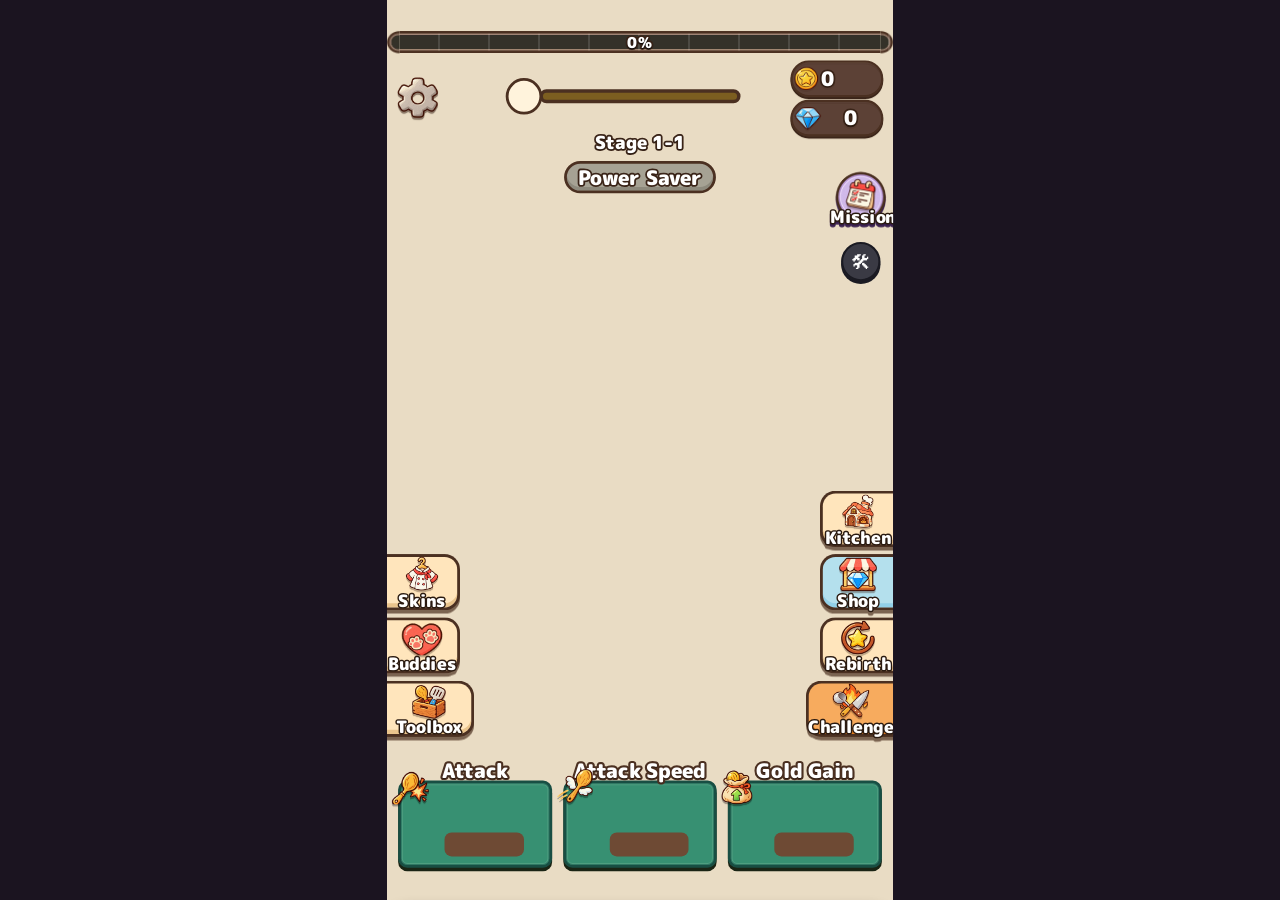
==== commit 608c57d5: "메뉴·팝업 UI 통일, 도구 장착 3개, 동료 역할, 대왕 공격 애니메이션, 오프닝 영상 - 메뉴 7개 부품 통일·색 표·글자 크기 3단계·글꼴 B안(숫자만 Mplus) - 팝업 " ====
--- a/index.html
+++ b/index.html
@@ -11,6 +11,8 @@
   <div id="field">
     <div id="vignette"></div>
     <div id="fx"></div>
+    <!-- 보스 경고 (총고식): 화면 테두리가 빨갛게 깜빡이고 가운데에 WARNING 띠가 흐른다 -->
+    <div id="warn"><div class="band"><div class="stripe"></div><div class="txt"><span>WARNING</span><span>WARNING</span><span>WARNING</span><span>WARNING</span></div><div class="stripe"></div></div></div>
     <!-- 절전모드 화면 (총고식): 전장을 가리고 가운데 작은 셰프만. 위쪽 표시·메뉴·카드는 이 위에 그대로 -->
     <div id="saverScreen"><p data-i18n="hud.saver_screen">셰프 곰 전투중..</p><img id="saverChef" alt=""><i></i></div>
     <div id="hud">
@@ -48,7 +50,7 @@
       <div id="baseQueue"></div>
       <div id="baseGrid"></div>
       <img id="baseBear" alt="">
-      <button id="btnBaseBack" data-i18n="base.back">⚔️ 전투로 돌아가기</button>
+      <button id="btnBaseBack" data-i18n="base.back">전투로 돌아가기</button>
     </div>
     <!-- 양쪽 끝에 붙은 알약 버튼(2026-10-21 사용자 요청으로 양쪽에 나눔): 왼쪽 = 셰프 키우기(스킨·동료·도구함), 오른쪽 = 주방·상점·환생 + 맨 아래 도전. 오른쪽 위 미션 동그라미 -->
     <div class="side left">
@@ -88,12 +90,13 @@
         <button id="btnClose">✕</button>
       </div>
       <div class="pane on" id="pane-tools">
-        <div class="hint" data-i18n="tools.hint">같은 도구끼리 끌어다 놓으면 합성돼요</div>
+        <div class="tools-top"><div class="hint" data-i18n="tools.equip_title">높은 레벨의 도구 3개가 공격해요</div><div id="equip"></div></div><!-- 장착 3개 (레벨 높은 순 자동) -->
+        <div class="hint tools-hint" data-i18n="tools.hint">같은 등급의 도구를 끌어다 합성하세요</div>
         <div id="grid"></div>
         <button id="btnBuy"><b data-i18n="tools.buy">도구 구매</b><span class="cost"></span></button>
       </div>
       <div class="pane" id="pane-mates">
-        <div class="hint" data-i18n="mates.hint">동료는 셰프를 따라다니며 함께 싸워요. 공격력 업그레이드와 스킨 효과도 적용돼요</div>
+        <div class="hint" data-i18n-html="mates.hint">동료는 셰프를 따라다니며 함께 싸워요.<br>공격력 업그레이드와 스킨 효과도 적용돼요</div>
         <div id="mateList"></div>
       </div>
       <div class="pane" id="pane-missions">
@@ -109,13 +112,13 @@
         <div class="chal-list">
           <div class="row rush-row">
             <span class="big"><img src="assets/img/illust_rush.webp" alt=""></span>
-            <div class="info"><b data-i18n="rush.name">보스 러시</b><span class="desc" data-i18n="rush.desc">60초 동안 강해지는 보스를 계속 잡아요 · 잡을수록 💎 3 → 5 → 7 …</span><span class="stat" id="rushTries"></span><span class="desc" id="rushBest"></span></div>
-            <button class="act" id="btnRush">도전 시작</button>
+            <div class="info"><b data-i18n="rush.name">보스 러시</b><span class="desc" id="rushDesc"></span><span class="desc" id="rushBest"></span></div>
+            <div class="act-col"><button class="act" id="btnRush">도전 시작</button><span class="stat tries" id="rushTries"></span></div>
           </div>
           <div class="row rush-row horde-row">
             <span class="big"><img id="hordeImg" src="assets/img/enemy_tomato.webp" alt=""></span>
-            <div class="info"><b data-i18n="horde.name">대군 모드</b><span class="desc" data-i18n="horde.desc">60초 동안 끝없이 몰려오는 적을 잡아요 · 잡은 만큼 골드</span><span class="stat" id="hordeTries"></span><span class="desc" id="hordeBest"></span></div>
-            <button class="act" id="btnHorde">도전 시작</button>
+            <div class="info"><b data-i18n="horde.name">대군 모드</b><span class="desc" data-i18n-html="horde.desc">60초 동안 끝없이 몰려오는 적을 잡아요.<br>잡은 만큼 골드를 받아요</span><span class="desc" id="hordeBest"></span></div>
+            <div class="act-col"><button class="act" id="btnHorde">도전 시작</button><span class="stat tries" id="hordeTries"></span></div>
           </div>
           <div class="chal-head"><span data-i18n="chal.head">스테이지 도전</span> <small data-i18n="chal.head_sub">챕터마다 한 번 · 1분 안에 모두 처치</small></div>
           <div id="chalList"></div>
@@ -126,7 +129,7 @@
         <div id="shopList"></div>
       </div>
       <div class="pane" id="pane-prestige">
-        <img class="peek" src="assets/img/illust_prestige.webp" alt="">
+        <img class="peek angel" src="assets/img/illust_prestige_angel.webp" alt=""><div id="prCount"></div><!-- 현재 환생 N회: 곰 오른쪽 -->
         <div class="pr-box">
           <div class="pr-gain">
             <img class="pr-ico" src="assets/img/icon_star.webp" alt="⭐">
@@ -140,36 +143,35 @@
       </div>
       <div class="pane" id="pane-skins">
         <div class="skin-sum">
-          <div><small data-i18n="stat.atk">공격력</small><span><img src="assets/img/icon_atk.webp" alt=""><b id="sumAtk"></b></span></div>
-          <div><small data-i18n="stat.spd">공격속도</small><span><img src="assets/img/icon_spd.webp" alt=""><b id="sumSpd"></b></span></div>
-          <div><small data-i18n="stat.gold">골드 획득량</small><span><img src="assets/img/icon_gold_up.webp" alt=""><b id="sumGold"></b></span></div>
+          <div><span><small data-i18n="stat.atk_s">공격력</small><b id="sumAtk"></b></span></div>
+          <div><span><small data-i18n="stat.spd_s">공격속도</small><b id="sumSpd"></b></span></div>
+          <div><span><small data-i18n="stat.gold_s">골드</small><b id="sumGold"></b></span></div>
         </div>
-        <div class="skin-tip"><span data-i18n="skins.tip">Tip. 스킨을 장착하지 않아도 효과가 적용돼요</span> <span id="skinCount"></span></div>
+        <div class="skin-tip"><span data-i18n="skins.tip">Tip. 스킨을 장착하지 않아도 효과가 적용돼요</span></div>
         <div id="skinList"></div>
       </div>
     </div>
   </div>
   <div id="settings" class="hidden">
-    <div class="box setbox">
-      <div class="title small" data-i18n="settings.title">설정</div>
-      <!-- 언어: 자동(기기 언어) · 한국어 · English — 버튼 이름은 각 언어 그대로 -->
-      <div class="setrow"><span><img class="seticon" src="assets/img/icon_settings.webp" alt=""><span data-i18n="settings.language">언어</span></span><div class="langsel"><button data-lang="auto" data-i18n="settings.lang_auto">자동</button><button data-lang="ko">한국어</button><button data-lang="en">English</button></div></div>
-      <div class="setgroup" data-i18n="settings.sound">소리</div>
-      <div class="setrow"><span><img class="seticon" src="assets/img/icon_set_sfx.webp" alt=""><span data-i18n="settings.sfx">효과음</span></span><button class="switch" data-key="sfx" aria-label="효과음" data-i18n-aria="settings.sfx"></button></div>
-      <div class="setrow"><span><img class="seticon" src="assets/img/icon_set_music.webp" alt=""><span data-i18n="settings.music">배경음악</span></span><button class="switch" data-key="music" aria-label="배경음악" data-i18n-aria="settings.music"></button></div>
-      <div class="setrow"><span><img class="seticon" src="assets/img/icon_set_vibrate.webp" alt=""><span data-i18n="settings.vibrate">진동</span></span><button class="switch" data-key="vibrate" aria-label="진동" data-i18n-aria="settings.vibrate"></button></div>
-      <div class="setgroup" data-i18n="settings.screen">화면</div>
-      <div class="setrow"><span><img class="seticon" src="assets/img/icon_set_dmgnum.webp" alt=""><span data-i18n="settings.dmgnum">데미지 숫자 표시</span></span><button class="switch" data-key="dmgNum" aria-label="데미지 숫자" data-i18n-aria="settings.dmgnum"></button></div>
-      <div class="setrow"><span><img class="seticon" src="assets/img/icon_set_shake.webp" alt=""><span data-i18n="settings.shake">화면 흔들림</span></span><button class="switch" data-key="shake" aria-label="화면 흔들림" data-i18n-aria="settings.shake"></button></div>
-      <div class="setrow"><span><img class="seticon" src="assets/img/icon_set_saver.webp" alt=""><span data-i18n="settings.saver">절전 모드</span><small data-i18n="settings.saver_desc">30fps · 낮은 해상도로 배터리 절약</small></span><button class="switch" data-key="saver" aria-label="절전 모드" data-i18n-aria="settings.saver"></button></div>
-      <div class="setgroup" data-i18n="settings.data">데이터</div>
+    <!-- 설정 (총고식 단순 화면, 2026-10-21): 네모 타일 5개(절전모드는 화면의 알약 버튼으로만)를 눌러 켜고 끔(켜짐 크림·꺼짐 회색), 언어, 초기화, 아래 빨간 X로 닫기 -->
+    <div class="box setbox simple">
+      <div class="settiles">
+        <button class="switch tile" data-key="music" aria-label="배경음악" data-i18n-aria="settings.music"><b data-i18n="set.music_s">배경음</b><img src="assets/img/icon_set_music.webp" alt=""></button>
+        <button class="switch tile" data-key="sfx" aria-label="효과음" data-i18n-aria="settings.sfx"><b data-i18n="set.sfx_s">효과음</b><img src="assets/img/icon_set_sfx.webp" alt=""></button>
+        <button class="switch tile" data-key="vibrate" aria-label="진동" data-i18n-aria="settings.vibrate"><b data-i18n="set.vibrate_s">진동</b><img src="assets/img/icon_set_vibrate.webp" alt=""></button>
+        <button class="switch tile" data-key="dmgNum" aria-label="데미지 숫자" data-i18n-aria="settings.dmgnum"><b data-i18n="set.dmg_s">데미지</b><img src="assets/img/icon_set_dmgnum.webp" alt=""></button>
+        <button class="switch tile" data-key="shake" aria-label="화면 흔들림" data-i18n-aria="settings.shake"><b data-i18n="set.shake_s">흔들림</b><img src="assets/img/icon_set_shake.webp" alt=""></button>
+      </div>
+      <div class="langsel"><button data-lang="auto" data-i18n="settings.lang_auto">자동</button><button data-lang="ko">한국어</button><button data-lang="en">English</button></div>
       <button id="btnReset" data-i18n="settings.reset">게임 초기화</button>
       <p class="sub" id="verLabel"></p>
-      <button id="btnSetClose" data-i18n="settings.close">닫기</button>
+      <button id="btnSetClose" aria-label="닫기" data-i18n-aria="settings.close"></button>
     </div>
   </div>
   <!-- 첫 플레이 안내 (tutorial.js): 클릭은 아래로 통과한다 -->
   <div id="tut" class="hidden"><div id="tutRing"></div><img id="tutHand" src="assets/img/ui_tut_hand.webp" alt="👆"><div id="tutBubble"><span id="tutText"></span></div></div>
+  <div id="tapStart" class="hidden"><img src="assets/img/ui_logo.webp" alt=""><p data-i18n="video.tap">화면을 눌러 시작</p></div>
+  <div id="prologue" class="hidden"><video muted playsinline preload="auto"><source src="assets/video/prologue.webm" type="video/webm"><source src="assets/video/prologue.mp4" type="video/mp4"></video><audio id="prologueAudio" src="assets/video/prologue.mp3" preload="auto"></audio><div id="prologueSub"></div><button id="btnSkipVideo" data-i18n="video.skip">건너뛰기</button></div><!-- 오프닝 영상 -->
   <div id="modal" class="hidden"><div class="box"><button id="modalX" aria-label="닫기" data-i18n-aria="aria.close"></button><div id="modalBody"></div><button id="modalBtn"></button><button id="modalCancel" class="hidden" data-i18n="common.cancel">취소</button></div></div>
 </div>
 <script src="lib/pixi.min.js"></script><!-- PixiJS 8.19.0 (MIT), 인터넷 없이 켜지게 게임 폴더에 둔다 -->
@@ -180,5 +182,6 @@
 <script src="main.js"></script>
 <script src="base.js"></script>
 <script src="tutorial.js"></script>
+<script src="cheat.js"></script><!-- 🛠 치트 (제출 빌드에서는 cheat.js 의 CHEAT_ON = false) -->
 </body>
 </html>
--- a/style.css
+++ b/style.css
@@ -1,3 +1,20 @@
+:root {
+  /* 색 정리 (2026-10-22): 같은 역할은 한 색으로 — 새로 쓸 때도 이 값만 쓴다 */
+  --c-ink: #3a2418;      /* 외곽선·테두리 */
+  --c-ink-d: #2a1a10;    /* 그림자·아래 두께 */
+  --c-wood-d: #4b3021;   /* 글자 외곽선·판 테두리 */
+  --c-wood: #6e4a34;     /* 알약·바 바탕 */
+  --c-board: #a8743e;    /* 칸 판 */
+  --c-cream: #fff3dc;    /* 팝업 바탕 */
+  --c-card: #fffbef;     /* 목록 카드 */
+  --c-gold: #ffd34d;     /* 코인·Lv·강조 */
+  --c-buy: #7cc86a;  --c-buy-d: #4f9a44;   /* 골드로 사기 */
+  --c-gem: #92d0e8;  --c-gem-d: #6fb4d0;   /* 다이아로 사기 */
+  --c-act: #ff9a3c;  --c-act-d: #e07a1c;   /* 도전·기타 */
+  --c-red: #e8483a;  --c-red-l: #ff8a8a;   /* 보스·위험 / 번쩍·부족 */
+  --c-up: #94fa10;                         /* 오르는 숫자 */
+  --c-off: #dcd8d3;                        /* 못 누름 */
+}
 /* 게임 폰트 "Game Font" — 두 폰트를 한 이름으로 묶는다 (2026-10-21 사용자 결정). 게임 안에 동봉해 오프라인에서도 쓴다 (사내 기준 ux:fonts-and-text)
    - 한글·나머지: 온글잎 밑미 (ⓒ밑미·보이저엑스 — assets/fonts/Meetme-Font-License.txt). 라이선스가 수정·편집을 막으므로
      서브셋하지 않고 배포받은 TTF 원본 그대로 쓴다.
@@ -28,7 +45,7 @@
 /* 총고처럼: 게임 글자는 흰색 + 진한 외곽선. 외곽선을 글자 뒤에 그려(paint-order) 글자가 가늘어지지 않게 한다.
    상속으로 퍼지고, 데미지 숫자·스테이지처럼 자기 외곽선이 있는 곳은 그 값이 우선한다 */
 /* 총고 카드 글자 실측(2026-10-21): 흰 글자 + 진갈색 외곽선(글자 크기의 약 8%) + 아래로 같은 계열 더 진한 그림자(약 8%) */
-#shell { -webkit-text-stroke: 5px #4a2c1c; paint-order: stroke fill; text-shadow: 0 2px 0 #2a1a10; }
+#shell { -webkit-text-stroke: 5px #3a2418; paint-order: stroke fill; text-shadow: 0 2px 0 #2a1a10; }
 html, body {
   margin: 0; height: 100%; overflow: hidden;
   background: #1b1420;
@@ -39,8 +56,8 @@
   color: #fff;
 }
 /* 논리 해상도 720x1280 셸을 화면에 비율 유지로 맞춘다 (main.js fit) */
-#shell { position: absolute; left: 0; top: 0; width: 720px; height: 1280px; transform-origin: 0 0; background: #2a1f2e; overflow: hidden; }
-#field { position: absolute; left: 0; top: 0; width: 720px; height: 1280px; overflow: hidden; } /* 카드 뒤까지 바닥이 비친다 (main.js CH) */
+#shell { position: absolute; left: 0; top: 0; width: 720px; height: var(--shell-h, 1280px); transform-origin: 0 0; background: #2a1f2e; overflow: hidden; } /* 높이는 기기 비율로 (main.js H) */
+#field { position: absolute; left: 0; top: 0; width: 720px; height: var(--shell-h, 1280px); overflow: hidden; } /* 카드 뒤까지 바닥이 비친다 (main.js CH) */
 #field canvas { display: block; }
 #fx { position: absolute; inset: 0; pointer-events: none; }
 /* 셰프가 맞으면 번쩍, 체력이 낮으면 화면 테두리가 붉게 깜빡인다 */
@@ -49,8 +66,8 @@
 #vignette.flash { opacity: .55; }
 @keyframes danger { 50% { opacity: .65; } }
 .dmg { position: absolute; font-weight: 900; font-size: 36px; color: #fff; transform: translate(-50%, -50%); white-space: nowrap;
-  -webkit-text-stroke: 5px #56402a; paint-order: stroke fill; text-shadow: 0 3px 0 #3a2418; will-change: transform, opacity; pointer-events: none; }
-/* 총고식(2026-10-21 실측): 데미지는 흰색·연두 #94fa10 반반 무작위(치명타는 크기만 크게), 골드 획득은 노랑 — 외곽선은 갈색 #56402a */
+  -webkit-text-stroke: 5px #4b3021; paint-order: stroke fill; text-shadow: 0 3px 0 #3a2418; will-change: transform, opacity; pointer-events: none; }
+/* 총고식(2026-10-21 실측): 데미지는 흰색·연두 #94fa10 반반 무작위(치명타는 크기만 크게), 골드 획득은 노랑 — 외곽선은 갈색 #4b3021 */
 .dmg span { display: inline-block; animation: dmgPop .32s cubic-bezier(.2, 1.6, .4, 1); }
 @keyframes dmgPop { 0% { transform: scale(.3); } 60% { transform: scale(1.35); } 100% { transform: scale(1); } }
 .dmg.crit { font-size: 50px; color: #fff; }
@@ -58,28 +75,28 @@
 .dmg.small { font-size: 26px; }
 .dmg.gold { color: #ffd34d; font-size: 32px; }
 .dmg.green, .dmg.crit.green { color: #94fa10; }
-.dmg.hurt { color: #ff5a5a; font-size: 38px; }
+.dmg.hurt { color: #e8483a; font-size: 38px; }
 
 #hud { position: absolute; left: 0; right: 0; top: 0; pointer-events: none; display: flex; flex-direction: column; align-items: center; }
 /* 맨 위 얇은 진행 바 */
 #topBar { position: relative; width: 100%; height: 22px; background: #3a2418; }
-#topFill { position: absolute; left: 0; top: 0; bottom: 0; width: 0; background: linear-gradient(#ffe07a, #f0b830); transition: width .2s; }
+#topFill { position: absolute; left: 0; top: 0; bottom: 0; width: 0; background: linear-gradient(#ffd34d, #f0b830); transition: width .2s; }
 #topPct { position: absolute; inset: 0; text-align: center; font-size: 16px; font-weight: 900; line-height: 22px; color: #fff; text-shadow: 0 1px 2px #000; }
 .hud-row { width: 100%; box-sizing: border-box; display: flex; align-items: center; justify-content: space-between; padding: 10px 14px 0; gap: 10px; }
 /* 웨이브 트랙 */
 #track { position: relative; flex: 1; max-width: 360px; height: 60px; }
-#track .line { position: absolute; left: 22px; right: 22px; top: 26px; height: 12px; background: #5a3a22; border: 3px solid #3a2418; border-radius: 9px; overflow: hidden; }
+#track .line { position: absolute; left: 22px; right: 22px; top: 26px; height: 12px; background: #4b3021; border: 3px solid #3a2418; border-radius: 9px; overflow: hidden; }
 #trackFill { position: absolute; left: 0; top: 0; bottom: 0; width: 0; background: #ffd34d; transition: width .2s; }
 #trackNodes i { position: absolute; top: 20px; width: 24px; height: 24px; margin-left: -12px; border-radius: 50%; background: #fff3dc; border: 4px solid #3a2418; box-sizing: border-box; }
 #trackNodes i.done { background: #ffd34d; }
 #trackNodes i.boss { top: 8px; width: 46px; height: 46px; margin-left: -23px; background: #9a5aaa; display: flex; align-items: center; justify-content: center; font-size: 24px; font-style: normal; }
-#trackNodes i.boss.wall { background: #d93a3a; }
+#trackNodes i.boss.wall { background: #e8483a; }
 #trackHero { position: absolute; top: 2px; width: 54px; height: 54px; margin-left: -27px; border-radius: 50%; background: #fff3dc; border: 4px solid #3a2418; box-sizing: border-box; overflow: hidden; transition: left .2s; box-shadow: 0 3px 0 #3a2418; }
 #trackHero img { width: 100%; height: 100%; object-fit: cover; transform: scale(1.9); transform-origin: 52% 50%; }
 /* 스테이지-웨이브 표기 */
 #stageLabel { margin-top: 2px; font-size: 40px; font-weight: 900; color: #fff; -webkit-text-stroke: 3px #3a2418; paint-order: stroke fill; text-shadow: 0 4px 0 #3a2418; letter-spacing: 0; }
 .pill { background: #fff3dc; color: #fff; border: 4px solid #3a2418; border-radius: 22px; padding: 4px 14px; font-weight: 900; box-shadow: 0 3px 0 #3a2418; }
-#bossTimer { display: none; margin-top: 4px; background: #d93a3a; color: #fff; font-size: 24px; }
+#bossTimer { display: none; margin-top: 4px; background: #e8483a; color: #fff; font-size: 24px; }
 #bossTimer.on { display: block; animation: bob 1s ease-in-out infinite; }
 .hud-right { display: flex; flex-direction: column; align-items: flex-end; gap: 4px; }
 #goldLabel { font-size: 26px; white-space: nowrap; }
@@ -88,7 +105,7 @@
 #banner.show { opacity: 1; }
 #banner small { display: block; font-size: 26px; font-weight: 700; margin-top: 8px; }
 
-#panel { position: absolute; left: 0; top: 1090px; width: 720px; height: 190px; box-sizing: border-box; padding: 18px 16px 26px;
+#panel { position: absolute; left: 0; top: calc(var(--shell-h, 1280px) - 190px); width: 720px; height: 190px; box-sizing: border-box; padding: 18px 16px 26px;
   display: flex; gap: 14px; }
 button { font: inherit; color: #fff; border: 0; border-radius: 18px; cursor: pointer; }
 button:disabled { filter: grayscale(.8) brightness(.7); cursor: default; }
@@ -99,7 +116,7 @@
 .up .head b { font-size: 21px; white-space: nowrap; }
 .up .lv { position: absolute; display: block; right: 10px; top: -16px; background: #3a2418; color: #fff3dc; font-size: 16px; font-weight: 900; padding: 2px 10px; border-radius: 10px; }
 .up .val { font-size: 34px; font-weight: 900; }
-.up .cost { background: #6cc070; color: #fff; border: 3px solid #3a2418; border-radius: 14px; padding: 4px 12px; font-size: 20px; font-weight: 900; min-width: 70%; }
+.up .cost { background: #7cc86a; color: #fff; border: 3px solid #3a2418; border-radius: 14px; padding: 4px 12px; font-size: 20px; font-weight: 900; min-width: 70%; }
 .up:disabled { filter: none; opacity: 1; }
 .up:disabled .cost { background: #9a8f80; }
 .cost { font-size: 20px; color: #ffd34d; font-weight: 800; }
@@ -135,7 +152,7 @@
 .row .info b { font-size: 26px; }
 .desc { font-size: 18px; opacity: .7; }
 .stat { font-size: 18px; color: #ffd34d; }
-.act { min-width: 150px; height: 84px; background: #e0892b; box-shadow: 0 5px 0 #8a4d12; font-size: 22px; font-weight: 900;
+.act { min-width: 150px; height: 84px; background: #ff9a3c; box-shadow: 0 5px 0 #8a4d12; font-size: 22px; font-weight: 900;
   display: flex; flex-direction: column; align-items: center; justify-content: center; gap: 2px; }
 .act .cost { font-size: 19px; color: #fff3c4; }
 .act:active:not(:disabled) { transform: translateY(4px); box-shadow: 0 1px 0 #0000; }
@@ -172,7 +189,7 @@
 .mini.hat-pirate .hat { display: block; left: 12px; top: 18px; width: 80px; height: 30px; border-radius: 6px; background: #2a2a2a; box-shadow: inset 0 -5px 0 #d4a017;
   clip-path: polygon(0 100%, 15% 0, 50% 30%, 85% 0, 100% 100%); }
 .mini.hat-beret .hat { display: block; left: 22px; top: 26px; width: 64px; height: 22px; background: var(--hat); transform: rotate(-8deg); }
-.mini.hat-santa .hat { display: block; left: 20px; top: 2px; width: 64px; height: 44px; border-radius: 0; background: #d93a3a; clip-path: polygon(0 100%, 100% 100%, 40% 0); box-shadow: inset 0 -10px 0 #fff; }
+.mini.hat-santa .hat { display: block; left: 20px; top: 2px; width: 64px; height: 44px; border-radius: 0; background: #e8483a; clip-path: polygon(0 100%, 100% 100%, 40% 0); box-shadow: inset 0 -10px 0 #fff; }
 .mini.hat-santa .pom { display: block; left: 38px; top: -4px; width: 16px; height: 16px; background: #fff; }
 .mini.hat-crown .hat { display: block; left: 30px; top: 12px; width: 44px; height: 30px; border-radius: 4px; background: #ffd34d;
   clip-path: polygon(0 100%, 0 20%, 25% 60%, 50% 0, 75% 60%, 100% 20%, 100% 100%); }
@@ -195,7 +212,7 @@
 #modal p b { color: #ff9e7a; }
 #modal .sub { font-size: 22px; opacity: .7; }
 #modal .reward { font-size: 64px; font-weight: 900; color: #ffd34d; margin: 16px 0; }
-#modalBtn { margin-top: 20px; width: 100%; height: 100px; background: #e0892b; box-shadow: 0 6px 0 #8a4d12; font-size: 34px; font-weight: 900; }
+#modalBtn { margin-top: 20px; width: 100%; height: 100px; background: #ff9a3c; box-shadow: 0 6px 0 #8a4d12; font-size: 34px; font-weight: 900; }
 #modalBtn:active { transform: translateY(4px); box-shadow: 0 2px 0 #8a4d12; }
 #btnClose { width: 64px; height: 64px; background: #00000040; font-size: 30px; }
 #grid { display: grid; grid-template-columns: repeat(4, 1fr); grid-template-rows: repeat(3, 1fr); gap: 10px; flex: 1; }
@@ -211,7 +228,7 @@
 @keyframes pop { 0% { transform: scale(1.35); } 100% { transform: scale(1); } }
 #ghost { position: fixed; pointer-events: none; z-index: 10; transform: translate(-50%, -50%); }
 
-#btnBuy { height: 96px; flex-shrink: 0; background: #e0892b; box-shadow: 0 6px 0 #8a4d12; display: flex; align-items: center; justify-content: center; gap: 18px; }
+#btnBuy { height: 96px; flex-shrink: 0; background: #ff9a3c; box-shadow: 0 6px 0 #8a4d12; display: flex; align-items: center; justify-content: center; gap: 18px; }
 #btnBuy b { font-size: 32px; }
 #btnBuy .cost { font-size: 26px; color: #fff3c4; }
 
@@ -254,7 +271,7 @@
 /* 💎 다이아 */
 #gemLabel { font-size: 22px; white-space: nowrap; background: #e8f8ff; }
 #gemLabel.pulse { animation: goldPulse .18s ease-out; }
-#boostPill { display: none; font-size: 18px; background: #6cc070; color: #fff; padding: 2px 10px; }
+#boostPill { display: none; font-size: 18px; background: #7cc86a; color: #fff; padding: 2px 10px; }
 #boostPill.on { display: block; }
 #shopList { display: flex; flex-direction: column; gap: 12px; overflow-y: auto; }
 #shopList .info b small { font-size: 18px; opacity: .7; }
@@ -272,11 +289,11 @@
 .setrow small { display: block; font-size: 16px; font-weight: 700; opacity: .6; }
 .switch { position: relative; width: 98px; height: 52px; border-radius: 26px; background: #b8ad9c; border: 4px solid #3a2418; padding: 0; flex-shrink: 0; transition: background .15s; }
 .switch::after { content: ''; position: absolute; left: 4px; top: 4px; width: 36px; height: 36px; border-radius: 50%; background: #fff; border: 3px solid #3a2418; box-sizing: border-box; transition: left .15s; }
-.switch.on { background: #6cc070; }
+.switch.on { background: #7cc86a; }
 .switch.on::after { left: 50px; }
-#btnReset { margin-top: 10px; width: 100%; height: 70px; background: #fff; color: #d93a3a; border: 4px solid #d93a3a; font-size: 24px; font-weight: 900; }
+#btnReset { margin-top: 10px; width: 100%; height: 70px; background: #fff; color: #e8483a; border: 4px solid #e8483a; font-size: 24px; font-weight: 900; }
 .setbox .sub { text-align: center; font-size: 18px; opacity: .6; margin: 14px 0 8px; }
-#btnSetClose { width: 100%; height: 84px; background: #e0892b; border: 4px solid #3a2418; box-shadow: 0 5px 0 #3a2418; font-size: 30px; font-weight: 900; }
+#btnSetClose { width: 100%; height: 84px; background: #ff9a3c; border: 4px solid #3a2418; box-shadow: 0 5px 0 #3a2418; font-size: 30px; font-weight: 900; }
 
 /* 손그림 아이콘 */
 img.ic { height: 1.05em; width: auto; vertical-align: -0.18em; }
@@ -331,10 +348,10 @@
 [data-tab="tools"]    { --fc: #ff9a4a; }
 [data-tab="mates"]    { --fc: #ff8fb0; }
 [data-tab="skins"]    { --fc: #b48cff; }
-[data-tab="missions"] { --fc: #7ccf6a; }
-[data-tab="rush"]     { --fc: #ff6b5b; }
+[data-tab="missions"] { --fc: #7cc86a; }
+[data-tab="rush"]     { --fc: #e8483a; }
 [data-tab="shop"]     { --fc: #5ab8f0; }
-[data-tab="prestige"] { --fc: #ffcc3a; }
+[data-tab="prestige"] { --fc: #ffd34d; }
 #btnSettings          { --fc: #c8b49c; }
 
 /* 깅엄: 색 바탕 위에 반투명 흰 줄을 가로·세로로 겹친다 */
@@ -387,8 +404,8 @@
   padding: 8px 8px 10px; display: flex; flex-direction: column; align-items: center; gap: 3px; text-align: center; min-height: 270px;
   background: repeating-linear-gradient(0deg, #ffffff40 0 9px, transparent 9px 18px), repeating-linear-gradient(90deg, #ffffff40 0 9px, transparent 9px 18px), var(--sc, #d8c3a5); }
 .st::before { content: ''; position: absolute; inset: 5px; border: 2.5px dashed #ffffffcc; border-radius: inherit; pointer-events: none; }
-.st[data-st="oven"] { --sc: #ff9a4a; } .st[data-st="board"] { --sc: #c98a55; } .st[data-st="school"] { --sc: #7ccf6a; }
-.st[data-st="fridge"] { --sc: #7cc8f0; } .st[data-st="counter"] { --sc: #ffcc3a; }
+.st[data-st="oven"] { --sc: #ff9a4a; } .st[data-st="board"] { --sc: #c98a55; } .st[data-st="school"] { --sc: #7cc86a; }
+.st[data-st="fridge"] { --sc: #92d0e8; } .st[data-st="counter"] { --sc: #ffd34d; }
 .st.locked { --sc: #8a8078; filter: grayscale(.4); }
 .st.empty .st-ico { opacity: .55; }
 /* 레벨 등급: 동 → 은 → 금 테두리 */
@@ -402,7 +419,7 @@
 .st-bar { display: none; position: relative; width: 100%; height: 22px; background: #2a1a10; border-radius: 11px; overflow: hidden; }
 .st-bar i { position: absolute; left: 0; top: 0; bottom: 0; background: #ffd34d; }
 .st-bar span { position: relative; font-size: 15px; line-height: 22px; }
-.st-act { margin-top: auto; width: 100%; min-height: 70px; background: #e0892b; border: 3px solid #3a2418; box-shadow: 0 4px 0 #3a2418; font-size: 21px;
+.st-act { margin-top: auto; width: 100%; min-height: 70px; background: #ff9a3c; border: 3px solid #3a2418; box-shadow: 0 4px 0 #3a2418; font-size: 21px;
   display: flex; flex-direction: column; align-items: center; justify-content: center; border-radius: 16px; }
 .st-act.gem { background: #3aa0e0; }
 .st-act .cost { font-size: 15px; color: #fff3c4; }
@@ -412,9 +429,9 @@
 /* 수확 말풍선 */
 .st-collect { display: none; position: absolute; top: -26px; left: 50%; transform: translateX(-50%); white-space: nowrap; z-index: 2;
   background: #fff; color: #fff; border: 3px solid #3a2418; border-radius: 18px; padding: 4px 12px; font-size: 20px; box-shadow: 0 3px 0 #3a2418;
-  animation: bob 1s ease-in-out infinite; background: #6cc070; }
+  animation: bob 1s ease-in-out infinite; background: #7cc86a; }
 #baseBear { width: 150px; height: auto; margin-top: auto; filter: drop-shadow(0 6px 0 #0003); }
-#btnBaseBack { width: 100%; height: 84px; background: #ff6b5b; border: 4px solid #3a2418; box-shadow: 0 5px 0 #3a2418; font-size: 30px; border-radius: 20px; }
+#btnBaseBack { width: 100%; height: 84px; background: #e8483a; border: 4px solid #3a2418; box-shadow: 0 5px 0 #3a2418; font-size: 30px; border-radius: 20px; }
 
 /* ======================================================================
    손그림 UI 판 — 9분할(border-image). 자르기 값 = assets/img/ui_slices_1x.json × 3 (그림이 3배 판)
@@ -616,7 +633,7 @@
    그림이 없는 것(리본·빨간 X·조준·조이스틱·발바닥 무늬)은 CSS 임시 — ASSET_LIST 6차
    ====================================================================== */
 :root {
-  --ink: #5a3a22;        /* 진갈색 외곽선 */
+  --ink: #4b3021;        /* 진갈색 외곽선 */
   --cream: #fbe6b8;      /* 크림 판 */
   --paw: url("data:image/svg+xml,%3Csvg xmlns='http://www.w3.org/2000/svg' width='120' height='120'%3E%3Cg fill='%23e7c48a' opacity='.6'%3E%3Cellipse cx='26' cy='34' rx='10' ry='8'/%3E%3Ccircle cx='14' cy='23' r='4'/%3E%3Ccircle cx='22' cy='16' r='4'/%3E%3Ccircle cx='31' cy='16' r='4'/%3E%3Ccircle cx='39' cy='23' r='4'/%3E%3Cellipse cx='86' cy='94' rx='10' ry='8'/%3E%3Ccircle cx='74' cy='83' r='4'/%3E%3Ccircle cx='82' cy='76' r='4'/%3E%3Ccircle cx='91' cy='76' r='4'/%3E%3Ccircle cx='99' cy='83' r='4'/%3E%3C/g%3E%3C/svg%3E");
 }
@@ -624,9 +641,9 @@
 /* ---------- 창: 크림 + 발바닥 무늬 + 진갈색 테두리, 폭 화면의 91% ---------- */
 #modal .box, #settings .setbox {
   position: relative; width: 655px; border: 5px solid var(--ink) !important; border-image: none !important; border-radius: 30px;
-  background: var(--paw) 0 0 / 120px repeat, var(--cream) !important; box-shadow: inset 0 0 0 4px #fff6df !important; filter: drop-shadow(0 7px 0 #3a2418);
-}
-#modal .box.orange { background: #e99a3c !important; border-color: #f6c84a !important; box-shadow: 0 0 0 5px var(--ink) !important; }
+  background: var(--paw) 0 0 / 120px repeat, var(--cream) !important; box-shadow: inset 0 0 0 4px #fff3dc !important; filter: drop-shadow(0 7px 0 #3a2418);
+}
+#modal .box.orange { background: #ff9a3c !important; border-color: #ffd34d !important; box-shadow: 0 0 0 5px var(--ink) !important; }
 #modal .box.has-peek { margin-top: 170px; }
 /* 위로 머리를 내민 그림 (리본 뒤) */
 #modal .peek { position: absolute; left: 50%; top: -205px; width: 250px; height: 230px; object-fit: contain; object-position: bottom; transform: translateX(-50%); z-index: -1; }
@@ -644,7 +661,7 @@
 /* 빨간 동그라미 X (패널 오른쪽 위 모서리에 걸침 · 오프라인은 패널 아래 가운데) */
 #modalX, #btnClose {
   position: absolute; right: -24px; top: -24px; width: 66px; height: 66px; padding: 0; border-radius: 50% !important; z-index: 3; font-size: 0;
-  background: radial-gradient(circle at 50% 35%, #ff8f8f, #e95a5a) !important; border: 4px solid #fff !important; box-shadow: 0 0 0 4px var(--ink), 0 6px 0 4px #3a2418 !important; filter: none !important;
+  background: radial-gradient(circle at 50% 35%, #ff8a8a, #e8483a) !important; border: 4px solid #fff !important; box-shadow: 0 0 0 4px var(--ink), 0 6px 0 4px #3a2418 !important; filter: none !important;
 }
 #modalX::before, #modalX::after, #btnClose::before, #btnClose::after {
   content: ''; position: absolute; left: 50%; top: 50%; width: 30px; height: 8px; margin: -4px 0 0 -15px; border-radius: 4px; background: #fff;
@@ -656,7 +673,7 @@
 /* 주 버튼: 노랑 */
 #modalBtn {
   display: block; width: 330px; margin: 22px auto 0; height: 92px; border-image: none !important; border: 4px solid var(--ink) !important; border-radius: 22px;
-  background: linear-gradient(#ffe066, #f5c22e) !important; box-shadow: inset 0 -7px 0 #d9a21a !important; filter: drop-shadow(0 5px 0 #3a2418); font-size: 34px;
+  background: linear-gradient(#ffd34d, #ffd34d) !important; box-shadow: inset 0 -7px 0 #d9a21a !important; filter: drop-shadow(0 5px 0 #3a2418); font-size: 34px;
 }
 #modalBtn:disabled { background: #bdb3a2 !important; box-shadow: inset 0 -7px 0 #9a8f80 !important; }
 #modalCancel { display: block; width: 330px; margin: 12px auto 0; }
@@ -671,7 +688,7 @@
 .off-max { position: absolute; right: -40px; top: -22px; font-style: italic; font-size: 22px; color: #ff9ad5; transform: rotate(14deg); -webkit-text-stroke: 4px #6a2050; }
 .off-lv { display: flex; align-items: center; gap: 12px; width: 190px; background: #c46f22; border-radius: 12px; padding: 4px 12px; font-size: 26px; }
 .off-lv img { width: 44px; height: 44px; object-fit: contain; margin-left: -20px; }
-.off-lv.grew { background: #d98a2e; box-shadow: 0 0 0 3px #ffe066; }
+.off-lv.grew { background: #e07a1c; box-shadow: 0 0 0 3px #ffd34d; }
 .off-gold { margin-top: 18px; font-size: 28px; }
 .off-note { font-size: 22px !important; margin: 14px 0 0 !important; }
 
@@ -681,29 +698,29 @@
   border-image: none !important; border: 4px solid #1f2d18 !important; border-radius: 16px; background: #3d5634 !important; overflow: visible;
   filter: drop-shadow(0 5px 0 #1a2414); padding: 30px 8px 12px; /* 위 30: 오른쪽 위 Lv와 큰 숫자가 겹치지 않게 (Mplus 숫자가 밑미보다 넓음) */ justify-content: flex-end; gap: 6px;
 }
-/* 카드 제목·큰 숫자 글자 효과: 총고 카드 실측(2026-10-21) — 외곽선 회갈색 #554236, 그림자 반투명 검정. 참고 이미지 대비 0.64배 */
-.up .name { position: absolute; left: -6px; right: -6px; top: -38px; text-align: center; font-size: 22px; white-space: nowrap; -webkit-text-stroke: 4px #554236; text-shadow: none; }
+/* 카드 제목·큰 숫자 글자 효과: 총고 카드 실측(2026-10-21) — 외곽선 회갈색 #4b3021, 그림자 반투명 검정. 참고 이미지 대비 0.64배 */
+.up .name { position: absolute; left: -6px; right: -6px; top: -38px; text-align: center; font-size: 22px; white-space: nowrap; -webkit-text-stroke: 4px #4b3021; text-shadow: none; }
 .up .gauge { position: absolute; inset: 0; border-radius: 12px; overflow: hidden; }
-.up .gauge i { position: absolute; left: 0; top: 0; bottom: 0; width: 100%; clip-path: inset(0 100% 0 0); background: linear-gradient(#86cf62, #5aa640); transition: clip-path .25s; } /* main.js가 clip-path로 오른쪽을 잘라 차오르게 한다 */
+.up .gauge i { position: absolute; left: 0; top: 0; bottom: 0; width: 100%; clip-path: inset(0 100% 0 0); background: linear-gradient(#7cc86a, #4f9a44); transition: clip-path .25s; } /* main.js가 clip-path로 오른쪽을 잘라 차오르게 한다 */
 .up.full .gauge i { animation: upGlow 1s ease-in-out infinite; }
 @keyframes upGlow { 50% { filter: brightness(1.18); } }
 .up .uico { position: absolute; left: -14px; top: -20px; height: 50px; width: auto; z-index: 2; filter: drop-shadow(0 3px 0 #0005); }
 #panel .up .lv { position: absolute; top: -22px; right: 8px; background: none; padding: 0; font-size: 19px; z-index: 2; -webkit-text-stroke-width: 5px; text-shadow: 0 2px 0 #2a1a10; }
-#panel .up .val { position: relative; z-index: 1; font-size: 36px; line-height: 1; letter-spacing: .02em; -webkit-text-stroke: 8px #554236; text-shadow: 0 6px 0 #1a100ae6; }
-/* 비용 칸: 총고 실측(2026-10-21) — 갈색 둥근 사각형(#5b3f1e) 왼쪽 끝에 큰 코인 아이콘이 걸쳐 튀어나온다.
-   코인+갈색 칸이 한 세트로 카드 가운데(왼쪽 여백 26px = 코인이 튀어나온 만큼), 숫자는 갈색 칸의 정중앙. 글자는 외곽선만(그림자 없음), 모자라면 빨강 #f77478 */
+#panel .up .val { position: relative; z-index: 1; font-size: 36px; line-height: 1; letter-spacing: .02em; -webkit-text-stroke: 8px #4b3021; text-shadow: 0 6px 0 #1a100ae6; }
+/* 비용 칸: 총고 실측(2026-10-21) — 갈색 둥근 사각형(#6e4a34) 왼쪽 끝에 큰 코인 아이콘이 걸쳐 튀어나온다.
+   코인+갈색 칸이 한 세트로 카드 가운데(왼쪽 여백 26px = 코인이 튀어나온 만큼), 숫자는 갈색 칸의 정중앙. 글자는 외곽선만(그림자 없음), 모자라면 빨강 #ff8a8a */
 #panel .up .cost {
-  position: relative; z-index: 1; border-image: none !important; border: 0 !important; background: #5b3f1e !important; border-radius: 10px;
+  position: relative; z-index: 1; border-image: none !important; border: 0 !important; background: #6e4a34 !important; border-radius: 10px;
   filter: none; color: #fff; font-size: 22px; line-height: 1; height: 34px; display: flex; align-items: center; justify-content: center;
   align-self: center; width: 58%; min-width: 0; margin-left: 26px; padding: .22em 6px 0; box-sizing: border-box; /* 위 .22em: Mplus 숫자 모양이 글자 칸 위쪽에 붙어 있어(실측 0.11em) 칸 세로 중앙으로 내린다 */
-  -webkit-text-stroke: 6px #5a3020; text-shadow: none;
+  -webkit-text-stroke: 6px #4b3021; text-shadow: none;
 }
 #panel .up .cost img.ic { position: absolute; left: -26px; top: 50%; height: 40px; transform: translateY(-50%); filter: drop-shadow(0 2px 0 #0005); }
-#panel .up.poor .cost { color: #f77478; }
+#panel .up.poor .cost { color: #ff8a8a; }
 
 /* ---------- 스테이지 아래 절전모드 알약 ---------- */
 #btnSaver { pointer-events: auto; margin-top: 4px; padding: 2px 18px; font-size: 20px; border-radius: 999px; background: #7d746a; border: 3px solid #3a332c; box-shadow: 0 3px 0 #3a332c; }
-#btnSaver.on { background: #6cc070; border-color: #2d5a2f; box-shadow: 0 3px 0 #2d5a2f; }
+#btnSaver.on { background: #7cc86a; border-color: #2d5a2f; box-shadow: 0 3px 0 #2d5a2f; }
 
 /* ---------- 기능 버튼: 화면 끝에 붙은 알약 (왼쪽 6개 · 오른쪽 아래 도전) + 오른쪽 위 미션 동그라미 ---------- */
 #btnSettings { background: none !important; border: 0; box-shadow: none; transform: none; padding: 0; }
@@ -712,13 +729,13 @@
 .side { gap: 10px; bottom: 208px; } /* 전장(#field)이 카드 뒤까지 1280으로 늘어나서 카드 높이 190 + 18 */
 .side.left { left: 0; } .side.right { right: 0; }
 .side .sbtn, .side .sbtn:nth-child(odd), .side .sbtn:nth-child(even) {
-  width: 104px; height: 72px; transform: none; background: #f6c27a !important; border: 4px solid #4a2e1a; border-left: 0;
-  border-radius: 0 24px 24px 0; box-shadow: 0 5px 0 #4a2e1a, inset 0 -7px 0 #0000001c;
-}
-.side.right .sbtn { border: 4px solid #4a2e1a; border-right: 0; border-radius: 24px 0 0 24px; } /* 오른쪽 끝에 붙은 알약은 왼쪽만 둥글게 */
+  width: 104px; height: 72px; transform: none; background: #f6c27a !important; border: 4px solid #3a2418; border-left: 0;
+  border-radius: 0 24px 24px 0; box-shadow: 0 5px 0 #3a2418, inset 0 -7px 0 #0000001c;
+}
+.side.right .sbtn { border: 4px solid #3a2418; border-right: 0; border-radius: 24px 0 0 24px; } /* 오른쪽 끝에 붙은 알약은 왼쪽만 둥글게 */
 .side.right .sbtn[data-tab="rush"] { height: 86px; background: #f0874a !important; }
 .side .sbtn[data-tab="shop"] { background: #6cc3ea !important; }
-.side .sbtn:active { transform: translateY(3px); box-shadow: 0 2px 0 #4a2e1a; }
+.side .sbtn:active { transform: translateY(3px); box-shadow: 0 2px 0 #3a2418; }
 .sbtn::before { display: none; }
 .side .sbtn .ico { top: 0; }
 .side .sbtn .ico img { height: 50px; }
@@ -787,7 +804,7 @@
 .perm-btn { width: 190px; height: 88px; display: flex; flex-direction: column; align-items: center; justify-content: center; gap: 4px; font-size: 22px;
   background: linear-gradient(#a65bbd, #7e3c96); border: 4px solid #4a2058; border-radius: 16px; box-shadow: 0 4px 0 #4a2058; }
 .perm-cost { font-style: normal; background: #4a2058; border-radius: 999px; padding: 1px 16px; font-size: 20px; }
-.perm-btn:disabled .perm-cost { color: #ff7a7a; }
+.perm-btn:disabled .perm-cost { color: #ff8a8a; }
 .perm-btn:active:not(:disabled) { transform: translateY(3px); box-shadow: 0 1px 0 #4a2058; }
 
 /* ---------- 도전: 보스 러시 + 챕터 도전 ---------- */
@@ -799,7 +816,7 @@
 .row.chal.locked .big img { filter: brightness(.45); }
 .chal-title { font-size: 44px; margin-top: -10px; }
 .chal-band { margin: 14px -45px; padding: 14px 30px; background: #ecdcba; border-top: 4px solid var(--ink); border-bottom: 4px solid var(--ink);
-  color: #5a3a22; -webkit-text-stroke: 0; font-size: 26px; line-height: 1.35; word-break: keep-all; }
+  color: #4b3021; -webkit-text-stroke: 0; font-size: 26px; line-height: 1.35; word-break: keep-all; }
 .chal-reward { display: flex; flex-direction: column; align-items: center; gap: 0; margin: 4px 60px 0; background: #f3d79c; border-radius: 16px; padding: 10px; }
 .chal-reward small { font-size: 22px; } .chal-reward span img.ic { height: 58px; vertical-align: 0; } .chal-reward b { font-size: 28px; margin-top: -10px; }
 
@@ -841,14 +858,14 @@
 /* 옆 알약 버튼: 왼쪽 = 오른쪽만 둥근 크림(상점은 파랑), 오른쪽 = 왼쪽만 둥근 크림·파랑(왼쪽 그림을 뒤집은 ui_side_pill_r_cream·_r_blue) · 도전은 진주황
    크기가 고정(104×72, 도전 104×86)이고 그림 비율과 같아서 9분할 대신 통판으로 깐다 — 9분할은 화면 축소 시 조각 이음매가 격자처럼 보였다 */
 .side .sbtn, .side .sbtn:nth-child(odd), .side .sbtn:nth-child(even) {
-  border-color: transparent !important; border-image: none !important; box-shadow: none; filter: drop-shadow(0 5px 0 #4a2e1a);
+  border-color: transparent !important; border-image: none !important; box-shadow: none; filter: drop-shadow(0 5px 0 #3a2418);
   background: url("assets/img/ui_side_pill_l.webp") center / 100% 100% no-repeat border-box !important;
 }
 .side.left .sbtn[data-tab="shop"] { background-image: url("assets/img/ui_side_pill_l_blue.webp") !important; }
 .side.right .sbtn { background-image: url("assets/img/ui_side_pill_r_cream.webp") !important; }
 .side.right .sbtn[data-tab="shop"] { background-image: url("assets/img/ui_side_pill_r_blue.webp") !important; }
 .side.right .sbtn[data-tab="rush"] { background: url("assets/img/ui_side_pill_r.webp") center / 100% 100% no-repeat border-box !important; } /* 위쪽 옛 규칙(주황 단색)보다 우선하도록 전체 지정 */
-.side .sbtn:active { box-shadow: none; filter: drop-shadow(0 2px 0 #4a2e1a); }
+.side .sbtn:active { box-shadow: none; filter: drop-shadow(0 2px 0 #3a2418); }
 /* 화면 끝에 붙는 쪽 테두리(그림에 3px)는 화면 밖으로 밀어 안 보이게 */
 .side.left { left: -4px; } .side.right { right: -4px; }
 
@@ -866,11 +883,11 @@
 /* 9분할 그림(ui_up_card·ui_up_gauge)은 화면 축소 때 조각 이음매가 선으로 보여서, 그림의 색·테두리를 재서 CSS로 똑같이 그린다 (2026-10-21)
    카드: 바깥 진녹 4 → 어두운 선 1.3 → 밝은 선 1.3 → 몸통 #379072, 모서리 13 · 게이지: 진녹 3 → 연두 2 → 몸통 #b0e992, 위 9px에 하이라이트 줄 */
 #panel .up { border: 4px solid #184e43 !important; border-radius: 13px; border-image: none !important;
-  background: #379072 !important; box-shadow: inset 0 0 0 1.3px #2c7964, inset 0 0 0 2.7px #80c3a2, 0 5px 0 #1a2414 !important;
+  background: #379072 !important; box-shadow: inset 0 0 0 1.3px #2c7964, inset 0 0 0 2.7px #4f9e80, 0 5px 0 #1a2414 !important;
   filter: none !important; } /* 카드 그림자는 몸통에만(box-shadow) — filter로 걸면 카드 밖 제목·Lv 글자에도 그림자가 찍혔다 */
 #panel .up .gauge { border-radius: 9px; }
-#panel .up .gauge i { border-radius: 9px; box-shadow: inset 0 0 0 3px #3d935d, inset 0 0 0 5px #8edc7f;
-  background: linear-gradient(#b0e992 9px, #d8f7bd 9px 11px, #b0e992 11px calc(100% - 5px), #92dc81 calc(100% - 5px)); }
+#panel .up .gauge i { border-radius: 9px; box-shadow: inset 0 0 0 3px #3d935d, inset 0 0 0 5px #7cc86a;
+  background: linear-gradient(#96d37d calc(100% - 5px), #7cc86a calc(100% - 5px)); } /* 2026-10-21: 처음 연두(#b0e992)와 차분한 초록(#7cc86a)의 중간, 위쪽 하이라이트 줄 없앰 (사용자 요청) */
 
 /* 환생 보상 줄 · 영구 강화 버튼 */
 .pr-gain { border-color: transparent; background: none; border-image: url("assets/img/ui_row_purple.webp") 66 fill / 22px stretch; }
@@ -921,27 +938,27 @@
 #chapterLabel { display: none !important; } /* 챕터 이름은 챕터가 바뀔 때 뜨는 큰 안내판으로 */
 #bossTimer:not(.rush) { display: none !important; } /* 보스 러시·도전(.rush)일 때만 알약 */
 #bossTime { position: absolute; right: 16px; top: 50%; transform: translateY(-50%); z-index: 1; font-size: 24px; line-height: 1; white-space: nowrap;
-  -webkit-text-stroke: 5px #56402a; text-shadow: 0 2px 0 #3a2418; }
+  -webkit-text-stroke: 5px #4b3021; text-shadow: 0 2px 0 #3a2418; }
 
 /* 카드 제목·Lv: 외곽선 굵게, 그림자 작게 (2026-10-21) */
 #panel .up .name { -webkit-text-stroke-width: 6px; text-shadow: 0 1.5px 0 #2a1a10; }
-#panel .up .lv { -webkit-text-stroke: 6px #554236; text-shadow: 0 1.5px 0 #2a1a10; }
-#panel .up:active:not(:disabled) { box-shadow: inset 0 0 0 1.3px #2c7964, inset 0 0 0 2.7px #80c3a2, 0 2px 0 #1a2414 !important; filter: none !important; }
+#panel .up .lv { -webkit-text-stroke: 6px #4b3021; text-shadow: 0 1.5px 0 #2a1a10; }
+#panel .up:active:not(:disabled) { box-shadow: inset 0 0 0 1.3px #2c7964, inset 0 0 0 2.7px #4f9e80, 0 2px 0 #1a2414 !important; filter: none !important; }
 #panel .up .lv { top: -16px; font-size: 22px; } /* Lv 조금 크게, 조금 아래로 (2026-10-21) */
 
 /* ---------- 절전모드 화면 (2026-10-21, 총고 실측: 바탕 #6b5331 + 아주 흐린 발바닥 무늬, 가운데 작은 캐릭터 + "전투중..") ---------- */
 #saverScreen { display: none; position: absolute; inset: 0; pointer-events: none; flex-direction: column; align-items: center; justify-content: center; gap: 10px; padding-bottom: 60px;
   background: #6b5331 url("data:image/svg+xml,%3Csvg xmlns='http://www.w3.org/2000/svg' width='160' height='160'%3E%3Cg fill='%235f4829' opacity='.5'%3E%3Cellipse cx='34' cy='46' rx='14' ry='11'/%3E%3Ccircle cx='18' cy='31' r='5.5'/%3E%3Ccircle cx='29' cy='22' r='5.5'/%3E%3Ccircle cx='41' cy='22' r='5.5'/%3E%3Ccircle cx='52' cy='31' r='5.5'/%3E%3Cellipse cx='114' cy='126' rx='14' ry='11'/%3E%3Ccircle cx='98' cy='111' r='5.5'/%3E%3Ccircle cx='109' cy='102' r='5.5'/%3E%3Ccircle cx='121' cy='102' r='5.5'/%3E%3Ccircle cx='132' cy='111' r='5.5'/%3E%3C/g%3E%3C/svg%3E") 0 0 / 160px repeat; }
 #saverScreen.on { display: flex; }
-#saverScreen p { margin: 0; font-size: 26px; color: #faeee8; -webkit-text-stroke: 5px #3a2a18; }
+#saverScreen p { margin: 0; font-size: 26px; color: #faeee8; -webkit-text-stroke: 5px #3a2418; }
 #saverScreen img { height: 110px; width: auto; animation: saverBob 1.6s ease-in-out infinite; }
 #saverScreen i { width: 90px; height: 18px; margin-top: -14px; border-radius: 50%; background: #0000002e; }
 @keyframes saverBob { 50% { transform: translateY(-6px); } }
 
 /* ---------- 다국어: 한국어 글자가 그려진 그림은 한국어 화면에서만 (2026-10-21). 다른 언어는 같은 자리에 글자로 ---------- */
-html:not([lang="ko"]) .mission.done::after { content: var(--t-done); background: #fde8e8d9; border: 5px solid #d9534f; border-radius: 50%;
-  display: flex; align-items: center; justify-content: center; color: #d9534f; font-size: 24px; -webkit-text-stroke: 0; text-shadow: none; }
-html:not([lang="ko"]) .skin.on::after { content: var(--t-equipped); width: auto; height: auto; padding: 2px 8px; border-radius: 999px; background: #6cc070;
+html:not([lang="ko"]) .mission.done::after { content: var(--t-done); background: #fde8e8d9; border: 5px solid #e8483a; border-radius: 50%;
+  display: flex; align-items: center; justify-content: center; color: #e8483a; font-size: 24px; -webkit-text-stroke: 0; text-shadow: none; }
+html:not([lang="ko"]) .skin.on::after { content: var(--t-equipped); width: auto; height: auto; padding: 2px 8px; border-radius: 999px; background: #7cc86a;
   border: 3px solid #2d5a2f; font-size: 15px; line-height: 1.2; -webkit-text-stroke: 3px #2d5a2f; }
 #modal .logo-text { font-size: 68px; line-height: 1.1; color: #ffd34d; -webkit-text-stroke: 8px #8a3a12; text-shadow: 0 5px 0 #5a2408; margin: -6px 0 10px; }
 /* 영어는 숫자·영문 글꼴(Rounded Mplus)로 문장 전체를 — 한글이 섞이면 그 글자만 밑미 */
@@ -956,3 +973,830 @@
 html[lang="en"] .tab span { font-size: 15px; -webkit-text-stroke-width: 4px; letter-spacing: -0.02em; }
 html[lang="en"] .gun .glv { font-size: 17px; line-height: 1.15; }
 html[lang="en"] #modalBtn { font-size: 28px; white-space: nowrap; }
+/* 옆 메뉴 손질 (2026-10-21, 총고 참고): 안쪽 아래 그림자, 글자 크게, 모두 같은 높이 72 — 도구함·도전은 가로로 더 길게(124)
+   긴 버튼은 둥근 끝을 그대로 두고 가운데만 늘린 그림(ui_side_pill_l_wide·_r_wide)을 쓴다 */
+/* 그림자는 버튼 안쪽 아래(inset) — 바깥 아래 두께는 원래 진갈색 그대로 (2026-10-21 사용자 정정) */
+.side .sbtn, .side .sbtn:nth-child(odd), .side .sbtn:nth-child(even) { filter: drop-shadow(0 5px 0 #3a2418); box-shadow: inset 0 -9px 0 #00000026 !important; }
+.side .sbtn:active { filter: drop-shadow(0 2px 0 #3a2418); box-shadow: inset 0 -4px 0 #00000026 !important; }
+.side .sbtn > span:not(.ico) { font-size: 26px; -webkit-text-stroke-width: 6px; }
+.side .sbtn[data-tab="tools"] { width: 124px; background-image: url("assets/img/ui_side_pill_l_wide.webp") !important; }
+.side.right .sbtn[data-tab="rush"] { width: 124px; height: 72px; background: url("assets/img/ui_side_pill_r_wide.webp") center / 100% 100% no-repeat border-box !important; }
+html[lang="en"] .side .sbtn > span:not(.ico) { font-size: 18px; }
+/* 버튼 폭이 달라도(도구함·도전 124) 모두 화면 끝에 붙인다 — 묶음 안에서 왼쪽 메뉴는 왼쪽, 오른쪽 메뉴는 오른쪽 정렬 */
+.side.left { align-items: flex-start; } .side.right { align-items: flex-end; }
+/* 안쪽 아래 그림자: 6px, 검정 대신 버튼 몸통색을 어둡게 한 색 (크림 #ffe5bc → #eac48c · 파랑 #b4e0ed → #92d0e8 · 주황 #f7ab5e → #e07a1c) */
+.side .sbtn, .side .sbtn:nth-child(odd), .side .sbtn:nth-child(even) { box-shadow: inset 0 -6px 0 #eac48c !important; }
+.side .sbtn[data-tab="shop"] { box-shadow: inset 0 -6px 0 #92d0e8 !important; }
+.side .sbtn[data-tab="rush"] { box-shadow: inset 0 -6px 0 #e07a1c !important; }
+.side .sbtn:active { box-shadow: inset 0 -3px 0 #eac48c !important; }
+.side .sbtn[data-tab="shop"]:active { box-shadow: inset 0 -3px 0 #92d0e8 !important; }
+.side .sbtn[data-tab="rush"]:active { box-shadow: inset 0 -3px 0 #e07a1c !important; }
+/* 옆 메뉴 높이 72 → 80 (2026-10-21). 그림도 가운데만 늘려 80 높이로 다시 만듦 (둥근 끝 그대로) */
+.side .sbtn, .side .sbtn:nth-child(odd), .side .sbtn:nth-child(even), .side.right .sbtn[data-tab="rush"] { height: 80px; }
+/* ---------- 옆 메뉴 알약을 그림 대신 CSS로 (2026-10-21 사용자 결정) ----------
+   크기를 바꿀 때마다 그림을 다시 만들 필요 없고, 축소돼도 이음매·찌그러짐이 없다. 색은 알약 그림(ui_side_pill_*)에서 잰 값.
+   몸통 크림 #ffe5bc · 상점 파랑 #b4e0ed · 도전 주황 #f7ab5e, 테두리 진갈색 #4b3021 4px(화면 끝 쪽은 없음), 모서리 22.
+   안쪽 아래 그림자·바깥 아래 두께·높이 80·도구함·도전 폭 124는 위 규칙 그대로 */
+#field .side .sbtn { background: #ffe5bc !important; border: 4px solid #4b3021 !important; }
+#field .side .sbtn[data-tab="shop"] { background: #b4e0ed !important; }
+#field .side .sbtn[data-tab="rush"] { background: #f7ab5e !important; }
+#field .side.left .sbtn { border-left: 0 !important; border-radius: 0 22px 22px 0; }
+#field .side.right .sbtn { border-right: 0 !important; border-radius: 22px 0 0 22px; }
+.side.left { left: 0; } .side.right { right: 0; } /* 화면 끝 쪽 테두리가 없으니 밀어 넣지 않는다 */
+/* 바깥 아래 두께(그림자): 진갈색 #4b3021 불투명도 70% (2026-10-21) */
+.side .sbtn, .side .sbtn:nth-child(odd), .side .sbtn:nth-child(even) { filter: drop-shadow(0 5px 0 #4b3021b3); }
+.side .sbtn:active { filter: drop-shadow(0 2px 0 #4b3021b3); }
+
+/* ---------- 보스 경고 (2026-10-21): 테두리 빨강 깜빡임 + 가운데 WARNING 띠 (위아래 노랑·검정 사선) ---------- */
+#warn { display: none; position: absolute; inset: 0; pointer-events: none; z-index: 3; }
+#warn.on { display: block; animation: warnEdge .3s ease-in-out infinite alternate; }
+@keyframes warnEdge { from { box-shadow: inset 0 0 60px 10px #ff2a2a66; } to { box-shadow: inset 0 0 160px 60px #ff2a2ae6; } }
+#warn .band { position: absolute; left: 0; right: 0; top: 38%; transform: scaleY(0); animation: warnBand 1.8s ease-out forwards; }
+@keyframes warnBand { 0% { transform: scaleY(0); } 12% { transform: scaleY(1.15); } 18%, 88% { transform: scaleY(1); } 100% { transform: scaleY(0); } }
+#warn .stripe { height: 16px; background: repeating-linear-gradient(-45deg, #ffd34d 0 18px, #2a1a10 18px 36px); }
+#warn .txt { height: 96px; background: #c8202ae6; display: flex; align-items: center; gap: 70px; white-space: nowrap; overflow: hidden; }
+#warn .txt span { flex: none; font-size: 64px; line-height: 1; color: #fff; letter-spacing: .06em; -webkit-text-stroke: 8px #5a0a10; text-shadow: 0 4px 0 #3a0508;
+  animation: warnScroll 1.8s linear forwards; }
+@keyframes warnScroll { from { transform: translateX(0); } to { transform: translateX(-420px); } }
+#warn.wall .txt { background: #7a1060e6; } /* 대왕 보스는 진보라 */
+/* 오프라인 보상 레벨 줄 (2026-10-21): 아이콘은 모두 같은 54×54 칸에 넣어 갈색 칸 왼쪽 끝에 똑같이 걸치고, Lv 글자는 갈색 칸 정중앙 */
+.off-lv { position: relative; justify-content: center; box-sizing: border-box; height: 52px; padding: 0 12px; }
+.off-lv img { position: absolute; left: -24px; top: 50%; width: 54px; height: 54px; margin: 0; transform: translateY(-50%); object-fit: contain; object-position: center; }
+.off-lv span { line-height: 1; }
+
+/* ---------- 내 주방 카드·버튼을 그림 대신 CSS로 (2026-10-21) — 9분할 이음매가 격자처럼 보여서. 색은 그림(ui_st_card·ui_btn_*)에서 잰 값 ---------- */
+#base .st, #base .st.locked { border: 4px solid #4b3021 !important; border-image: none !important; border-radius: 20px; background: #fffbef !important;
+  box-shadow: inset 0 -6px 0 #f1e3c6 !important; filter: drop-shadow(0 6px 0 #3a2418b3); }
+#base .st.locked { background: #eae9e5 !important; border-color: #89807c !important; box-shadow: inset 0 -6px 0 #d6d3cf !important; filter: drop-shadow(0 6px 0 #3a2418b3) grayscale(.3); }
+#base .st.silver { filter: drop-shadow(0 6px 0 #3a2418b3) drop-shadow(0 0 6px #b8c4d0); }
+#base .st.gold { filter: drop-shadow(0 6px 0 #3a2418b3) drop-shadow(0 0 10px #ffd34d); }
+#base .st-act { border: 3px solid #4b3021 !important; border-image: none !important; border-radius: 16px; background: #ff9a3c !important; box-shadow: inset 0 -5px 0 #e07a1c !important;
+  filter: drop-shadow(0 4px 0 #3a2418b3); }
+#base .st-act.gem { background: #92d0e8 !important; box-shadow: inset 0 -5px 0 #6fb4d0 !important; }
+#base .st-act:disabled { background: #dcd8d3 !important; border-color: #827a73 !important; box-shadow: inset 0 -5px 0 #c4beb7 !important; }
+#base .st-act:active:not(:disabled) { transform: translateY(3px); filter: drop-shadow(0 1px 0 #3a2418b3); }
+/* 수확 가능 표시: 카드보다 크게 어긋나던 빛 테두리 그림 대신, 카드 테두리에 딱 맞는 노란 빛이 숨 쉬듯 깜빡인다 */
+.st-cell.ready::before { display: none; }
+#base .st-cell.ready > .st { animation: stReady 1.2s ease-in-out infinite; }
+@keyframes stReady { 0%, 100% { filter: drop-shadow(0 6px 0 #3a2418b3) drop-shadow(0 0 4px #ffd34d); } 50% { filter: drop-shadow(0 6px 0 #3a2418b3) drop-shadow(0 0 14px #ffd34d) drop-shadow(0 0 4px #ffe680); } }
+/* 수확 말풍선: 코인을 동그라미 정중앙에 (그림 실측 — 동그라미 중심 = 가로 50%, 세로 42.5%, 아래는 꼬리) (2026-10-21) */
+#base .st-collect img.ic { position: absolute; left: 50%; top: 42.5%; height: 36px; margin: 0; transform: translate(-50%, -50%); }
+/* 수확 가능 노란 빛은 뺀다 (사용자 요청) — 말풍선만으로 충분 */
+#base .st-cell.ready > .st { animation: none; }
+
+/* ---------- 🛠 치트 (cheat.js, 개발용) — 미션 버튼 아래 ---------- */
+#btnCheat { position: absolute; right: 18px; top: 300px; width: 56px; height: 56px; border-radius: 50%; z-index: 2; padding: 0; font-size: 28px;
+  background: #3a3a44; border: 3px solid #1a1a22; box-shadow: 0 4px 0 #1a1a22; -webkit-text-stroke: 0; }
+#cheat { position: absolute; inset: 0; z-index: 30; background: #000b; display: flex; align-items: center; justify-content: center; }
+#cheat.hidden { display: none; }
+#cheat .box { width: 640px; background: #2a2a34; border: 4px solid #111; border-radius: 24px; padding: 24px 22px; box-sizing: border-box; display: flex; flex-direction: column; gap: 14px; }
+#cheat .title { font-size: 36px; text-align: center; }
+.ch-row { display: flex; align-items: center; gap: 10px; flex-wrap: wrap; }
+.ch-row b { width: 96px; font-size: 22px; }
+.ch-row button, .ch-close { padding: 10px 16px; font-size: 20px; border-radius: 12px; background: #4a4a58; border: 3px solid #111; -webkit-text-stroke: 3px #111; }
+.ch-row button.on { background: #ff9a3c; }
+.ch-row input { width: 110px; font: inherit; font-size: 24px; padding: 6px 10px; border-radius: 10px; border: 3px solid #111; -webkit-text-stroke: 0; color: #222; }
+.ch-close { align-self: center; padding: 12px 60px; background: #7cc86a; }
+
+/* ---------- 위쪽 웨이브 진행·스테이지·절전모드 (총고식 비율, 2026-10-21) ----------
+   총고 전체 화면(폭 923)에서 잰 값 × 0.78: 줄 두께 17(테두리 4 + 안 9), 줄 길이 354, 점 지름 34(테두리 5), Stage 글자 22px, 절전모드 높이 39·폭 110
+   색: 지나온 구간·점 크림 #f7d7ae(점 안쪽 #d2b594), 남은 구간·점 어두운 올리브(반투명), 테두리 진갈색 #4b3021 */
+#track { max-width: 354px; height: 46px; }
+#track .line { left: 22px; right: 22px; top: 15px; height: 17px; box-sizing: border-box; background: #4a3814a6 !important; border: 4px solid #4b3021 !important; border-radius: 999px; overflow: hidden; }
+#trackFill { background: #f7d7ae !important; border-radius: 999px; }
+#trackNodes i, #trackNodes i.done, #trackNodes i.boss { top: 6px; width: 34px; height: 34px; margin-left: -17px; box-sizing: border-box; border-radius: 50%;
+  border: 5px solid #4b3021 !important; background: #685018 !important; box-shadow: inset 0 0 0 4px #7a6128; }
+#trackNodes i.done { background: #d2b594 !important; box-shadow: inset 0 0 0 4px #f6dab0; }
+#trackNodes i.boss { display: flex; align-items: center; justify-content: center; }
+#trackNodes i.boss.done, #trackNodes i.boss { background: #9a5aaa !important; box-shadow: inset 0 0 0 3px #c58cf0; }
+#trackNodes i.boss.wall { background: #e8483a !important; box-shadow: inset 0 0 0 3px #ff8a8a; }
+#trackNodes i.boss img { width: 18px; }
+#trackHero { top: 0; width: 46px; height: 46px; margin-left: -23px; background: #fff3dc; border: 4px solid #4b3021; box-sizing: border-box; }
+#trackHero::after { display: none; }
+/* 스테이지: 명판 없이 글자만 */
+#stageLabel, #stageLabel.boss { border: 0 !important; border-image: none !important; height: auto; line-height: 1; padding: 0; margin-top: 6px; filter: none;
+  font-size: 22px; -webkit-text-stroke: 5px #3a2418; text-shadow: 0 2px 0 #2a1a10; }
+/* 절전모드: 회색 알약 (켜면 초록) */
+#btnSaver, #btnSaver.on { margin-top: 8px; height: 39px; min-width: 110px; padding: 0 16px; line-height: 31px; box-sizing: border-box; font-size: 18px;
+  border: 4px solid #4b3021 !important; border-image: none !important; border-radius: 999px; background: #a6a294 !important; box-shadow: inset 0 -5px 0 #8d897c; filter: none; }
+#btnSaver.on { background: #7cc86a !important; box-shadow: inset 0 -5px 0 #4f9a44; }
+/* 셰프 얼굴은 동그라미 안에만, Stage 글자는 진행 줄 바로 아래로 (오른쪽 코인·다이아 두 줄 때문에 윗줄이 높아서 끌어올림) */
+#trackHero { overflow: hidden !important; border-radius: 50% !important; }
+#trackHero img { border-radius: 0; }
+#stageLabel, #stageLabel.boss { margin-top: -26px; }
+
+/* ---------- 팝업 창 판을 그림 대신 CSS로 (2026-10-21) — 9분할 이음매 격자 + 그림 테두리와 창 크기가 어긋나던 것 정리
+   색은 그림에서 잰 값: 테두리 진갈색 #4b3021 5px, 크림 판 = 발바닥 무늬 + 안쪽 흰 선, 주황 판 #fac381 + 안쪽 금색 두 줄 (#edb55d · #ffe6a6) ---------- */
+#modal .box::before, #settings .setbox::before { display: none !important; }
+#modal .box, #settings .setbox { border: 5px solid #4b3021 !important; border-radius: 30px; background: var(--paw) 0 0 / 120px repeat !important;
+  background-clip: border-box !important; box-shadow: inset 0 0 0 4px #fff3dc !important; }
+#modal .box.orange { background: #fac381 !important; box-shadow: inset 0 0 0 4px #edb55d, inset 0 0 0 7px #ffe6a6 !important; }
+
+/* 웨이브 진행 줄은 화면 정가운데 (Stage 글자와 같은 세로줄) — 왼쪽 설정·오른쪽 코인 칸 폭이 달라 가운데가 어긋났다 */
+.hud-row { position: relative; justify-content: space-between; }
+#track { position: absolute; left: 50%; top: 37px; width: 316px; transform: translateX(-50%); } /* 354 → 316: 셰프가 보스 점에 가도 오른쪽 코인 칸과 닿지 않게 */
+#modal .box.orange { border-color: #4b3021 !important; } /* 예전 금색 테두리 규칙보다 우선 */
+/* 노랑 주 버튼도 CSS로 (9분할 격자 정리) — 몸통 #ffd34d, 안쪽 아래 #f0c040, 테두리 #4b3021 */
+#modalBtn { border: 4px solid #4b3021 !important; border-image: none !important; border-radius: 22px; background: #ffd34d !important;
+  box-shadow: inset 0 -7px 0 #f0c040 !important; filter: drop-shadow(0 5px 0 #3a2418b3); }
+#modalBtn:disabled { border-image: none !important; background: #dcd8d3 !important; border-color: #827a73 !important; box-shadow: inset 0 -7px 0 #c4beb7 !important; }
+#modalBtn:active { transform: translateY(3px); filter: drop-shadow(0 2px 0 #3a2418b3); }
+/* 웨이브 진행 줄 색 (2026-10-21 사용자 요청): 바탕은 총고처럼 갈색, 지나온 구간·점은 빨강으로 채움 */
+#track .line { background: #7c5e20 !important; }
+#trackFill { background: #e8483a !important; }
+#trackNodes i, #trackNodes i.done, #trackNodes i.boss { background: #685018 !important; box-shadow: inset 0 0 0 4px #7a6128; }
+#trackNodes i.done { background: #c8392d !important; box-shadow: inset 0 0 0 4px #e8483a; }
+#trackNodes i.boss { background: #9a5aaa !important; box-shadow: inset 0 0 0 3px #c58cf0; }
+#trackNodes i.boss.wall { background: #e8483a !important; box-shadow: inset 0 0 0 3px #ff8a8a; }
+
+/* ---------- 위쪽 손질 (2026-10-21) ---------- */
+/* 맨 위 진행 바 눈금: 노란 선 그림 대신 바탕보다 살짝 밝은 회색 선 — 보일 듯 말 듯 */
+#topBar::after { background: repeating-linear-gradient(90deg, transparent 0 calc(10% - 3px), #ffffff1f calc(10% - 3px) 10%) !important; background-size: auto !important; background-position: 0 0 !important; }
+/* 웨이브 진행 묶음 약 15% 크게: 줄 두께 20 · 점 40 · 셰프 얼굴 52 · Stage 25px · 절전모드 높이 46 */
+#track { height: 54px; width: 330px; top: 34px; }
+#track .line { top: 17px; height: 20px; border-width: 5px !important; }
+#trackNodes i, #trackNodes i.done, #trackNodes i.boss { top: 7px; width: 40px; height: 40px; margin-left: -20px; border-width: 6px !important; }
+#trackNodes i.boss img { width: 22px; }
+#trackHero { top: 1px; width: 52px; height: 52px; margin-left: -26px; }
+#stageLabel, #stageLabel.boss { font-size: 25px; margin-top: -16px; }
+#btnSaver, #btnSaver.on { height: 46px; min-width: 124px; line-height: 37px; font-size: 20px; }
+/* 코인·다이아는 조금 작게 (위 묶음이 커진 만큼 자리 확보) */
+#goldLabel, #gemLabel { height: 42px; min-width: 132px; }
+#goldLabel { font-size: 23px; } #gemLabel { font-size: 20px; }
+#goldLabel img.ic, #gemLabel img.ic { left: -40px; height: 34px; }
+#gemLabel .plus { width: 32px; height: 32px; right: -20px; }
+#gemLabel { padding-right: 6px !important; } /* + 버튼 자리 없앰 */
+#gemLabel { justify-content: center; } /* 다이아 숫자는 바 몸통 가운데 (2026-10-21) */
+#gemLabel { padding: 0 3px 0 9px !important; } /* 숫자 앞 띄어쓰기만큼 보정해 몸통 정중앙에 */
+/* 진행 줄 · Stage · 절전모드 사이 간격을 넓히고 절전모드 글자 크게 (2026-10-21) */
+#stageLabel, #stageLabel.boss { margin-top: -4px; }
+#btnSaver, #btnSaver.on { margin-top: 14px; font-size: 23px; }
+/* 보스 말풍선 글자: 효과 없는 진한 갈색 (게임 전체 글자 그림자가 물려 들어와 번져 보였다, 2026-10-21) */
+.bubble { text-shadow: none !important; -webkit-text-stroke: 0 !important; color: #3a2418; }
+/* ---------- 보스 말풍선을 그림 대신 CSS로 (2026-10-21) — 문장 길이에 맞춰 늘어나고 9분할 격자가 생기지 않는다
+   크림 #fffbef 바탕 · 진갈색 #4b3021 테두리 4px · 모서리 20 · 아래 가운데 꼬리(테두리 삼각형 위에 바탕 삼각형) ---------- */
+.bubble { border: 4px solid #4b3021 !important; border-image: none !important; border-radius: 20px !important; background: #fffbef !important;
+  box-shadow: inset 0 -5px 0 #f1e3c6 !important; padding: 10px 18px 13px !important; font-size: 24px; filter: drop-shadow(0 4px 0 #0000004d); }
+.bubble::before, .bubble::after { content: ''; position: absolute; left: 50%; width: 0; height: 0; background: none !important; transform: translateX(-50%);
+  border-style: solid; border-color: transparent; }
+.bubble::before { bottom: -18px; border-width: 18px 14px 0; border-top-color: #4b3021; }
+.bubble::after { bottom: -11px; border-width: 12px 9px 0 !important; border-top-color: #f1e3c6 !important; width: 0 !important; height: 0 !important; }
+
+/* ---------- 스킨 칸: 살 수 있는 것 / 못 사는 것 구분 (2026-10-21) ---------- */
+#skinList .skin .skin-tag { position: absolute; left: 50%; bottom: 6px; transform: translateX(-50%); display: none; align-items: center; gap: 2px; white-space: nowrap;
+  padding: 1px 10px; border-radius: 999px; font-size: 17px; line-height: 24px; background: #4b3021d9; color: #ff8a7a; -webkit-text-stroke: 3px #2a1a10; z-index: 2; }
+#skinList .skin .skin-tag img.ic { height: 20px; vertical-align: 0; }
+#skinList .skin.locked .skin-tag { display: flex; }
+#skinList .skin.locked.can .skin-tag { background: #4f9a44; color: #fff; }
+#skinList .skin.locked.can .thumb, #skinList .skin.locked.can .mini { filter: brightness(.95); }
+#skinList .skin.locked.can .lock { display: none; }
+#skinList .skin .dot { display: none; position: absolute; right: 4px; top: 4px; width: 22px; height: 22px; z-index: 3; background: url("assets/img/ui_badge.webp") center / contain no-repeat; animation: bob 1s ease-in-out infinite; }
+#skinList .skin.locked.can .dot { display: block; }
+#skinList .skin.locked .lock { top: 44%; }
+
+/* ---------- 스킨 칸 정리 (2026-10-21) ----------
+   칸은 그림 대신 CSS (9분할 격자 정리) — 그림에서 잰 색: 테두리 #4b3021 4px · 안쪽 어두운 띠 #6e4a34 · 밝은 선 #b29586 · 몸통 #937465 / 장착 중 몸통 #fff0b3 · 금색 띠 #fddb75 */
+#skinList .skin { border: 4px solid #4b3021 !important; border-image: none !important; border-radius: 16px !important; background: #937465 !important;
+  box-shadow: inset 0 0 0 2px #6e4a34, inset 0 0 0 4px #b29586 !important; overflow: hidden; }
+#skinList .skin.on { background: #fff0b3 !important; box-shadow: inset 0 0 0 3px #fddb75, inset 0 0 0 5px #fff7be !important; }
+/* 곰 그림: 모든 스킨이 폭을 꽉 채우고 발이 아래 끝에 닿게 그려져 있어 — 폭 기준 같은 크기로, 발을 칸 아래에 맞춘다(모자 높이만 다름) */
+#skinList .skin .thumb { position: absolute; left: 50%; bottom: 7%; width: 80%; height: auto; max-height: none; transform: translateX(-50%); object-fit: unset; }
+/* 장착 중: 글자 배지 대신 초록 체크 + 노란 칸 (총고식) */
+#skinList .skin.on::after, html:not([lang="ko"]) #skinList .skin.on::after { content: '' !important; position: absolute; right: 6px; top: 6px; width: 40px; height: 34px; padding: 0; border: 0; border-radius: 0;
+  z-index: 3; background: url("data:image/svg+xml,%3Csvg xmlns='http://www.w3.org/2000/svg' viewBox='0 0 40 34'%3E%3Cpath d='M5 18 L15 27 L35 6' fill='none' stroke='%232a1a10' stroke-width='12' stroke-linecap='round' stroke-linejoin='round'/%3E%3Cpath d='M5 18 L15 27 L35 6' fill='none' stroke='%2346c23a' stroke-width='6' stroke-linecap='round' stroke-linejoin='round'/%3E%3C/svg%3E") center / contain no-repeat !important; }
+/* 메뉴 창: 닫기 X는 창 위로 올리고(창 밖에 걸침), 탭 7개는 가운데 정렬 (2026-10-21) */
+#btnClose { top: -46px; right: 10px; }
+.card-head { padding-right: 0; justify-content: center; }
+.tabs { flex: none; justify-content: center; }
+.tabs { flex: 1; max-width: 660px; } /* 가운데 정렬하되 탭 크기는 원래대로 */
+/* 7차 그림 (2026-10-21) */
+/* 영어 화면: 영어 글자 도장·꼬리표 그림 (그림이 있으니 글자 대체 대신) */
+html[lang="en"] .mission.done::after { content: '' !important; background: url("assets/img/ui_stamp_done_en.webp") center / contain no-repeat !important; border: 0 !important; border-radius: 0 !important; }
+/* 진행 줄 셰프: 테두리 없는 머리 그림 (총고식) */
+#trackHero.head { background: none !important; border: 0 !important; overflow: visible !important; border-radius: 0 !important; width: 56px; height: 56px; margin-left: -28px; top: -1px; filter: drop-shadow(0 3px 0 #0006); }
+#trackHero.head img { transform: none; object-fit: contain; border-radius: 0; }
+/* ---------- 스킨 칸 2차 (2026-10-21, 참고 이미지 실측 × 0.37) ----------
+   잠긴 칸: 회색 #7e7866 + 아래 올리브 띠 #6c5723 + 진갈색 테두리 #3a2418 · 가진 칸: 크림 #fff3dc + 아래 금색 띠 #dbab4a + 갈색 테두리 #6e4a34
+   장착 중은 초록 체크로 구분 · 잠긴 칸은 자물쇠 + 아래 가격표, 지금 살 수 있으면 자물쇠는 그대로 두고 가격표만 초록 */
+#skinList .skin { border: 4px solid #6e4a34 !important; border-radius: 10px !important; background: #fff3dc !important; box-shadow: inset 0 -7px 0 #dbab4a !important; }
+#skinList .skin.on { background: #fff3dc !important; box-shadow: inset 0 -7px 0 #dbab4a !important; }
+#skinList .skin.locked { border-color: #3a2418 !important; background: #7e7866 !important; box-shadow: inset 0 -7px 0 #6c5723 !important; }
+#skinList .skin.locked .thumb, #skinList .skin.locked .mini, #skinList .skin.locked.can .thumb, #skinList .skin.locked.can .mini { filter: brightness(.55) saturate(.8); }
+#skinList .skin.locked.can .lock { display: block; }
+#skinList .skin .skin-tag { bottom: 12px; }
+#skinList .skin .lock { width: 50px; }
+/* 스킨 곰: 발 가운데를 칸 가운데에, 발 아래를 칸 아래 띠 위에 (main.js alignThumb이 translate로 맞춘다) */
+#skinList .skin .thumb { left: 50%; bottom: 13%; width: 78%; transform: none; }
+/* 장착 중: 체크 + 밝은 금색 테두리 (총고식 하이라이트) */
+#skinList .skin.on { border-color: #ffd34d !important; box-shadow: inset 0 -7px 0 #dbab4a, 0 0 0 3px #fff3dc !important; }
+/* 장착 중 칸도 테두리는 다른 가진 칸과 똑같이 — 구분은 초록 체크만 (사용자 정정 2026-10-21) */
+#skinList .skin.on { border-color: #6e4a34 !important; box-shadow: inset 0 -7px 0 #dbab4a !important; }
+#skinList .skin.on { border-image-source: none !important; } /* 예전 장착 칸 그림(ui_skin_slot_on)이 남아 테두리가 밝게 보이던 것 */
+/* 스킨 효과 요약 (2026-10-21): 위 이름 줄·아이콘 없이 칸 안에 '이름(작게) … +45%(크게)' */
+.skin-sum span { padding: 4px 12px; min-height: 44px; box-sizing: border-box; }
+.skin-sum span small { display: inline; margin: 0; font-size: 19px; }
+.skin-sum span b { font-size: 26px; }
+/* 메뉴 탭 빨간 점: 탭 오른쪽 위 모서리에 반쯤 걸치게 (2026-10-21) */
+.tab.ready::after { right: -9px; top: -9px; width: 22px; height: 22px; z-index: 2; }
+.tabs { overflow: visible; padding-top: 6px; }
+.skin-sum span small { font-size: 23px; } /* 19 → 23 (2026-10-21) */
+.skin-tip { font-size: 23px; } /* 19 → 23 */
+
+/* ======================================================================
+   9분할 그림 → CSS 일괄 정리 (2026-10-21) — 화면 축소 때 조각 이음매가 격자처럼 보여서 남은 border-image를 전부 CSS로.
+   색은 각 그림(ui_card·ui_btn_*·ui_bar_*·ui_pill_*·ui_row_purple…)의 가운데·테두리·아래 띠에서 잰 값
+   ====================================================================== */
+#shell .row, #shell .act, #shell #btnBuy, #shell #btnSetClose, #shell #btnBaseBack, #shell #btnReset, #shell .pr-gain, #shell .perm-btn,
+#shell #rushBest, #shell #starNow, #shell .st-bar, #shell .bar2, #shell .st-bar i, #shell .bar2 i, #shell #goldLabel, #shell #gemLabel,
+#shell .pill, #shell #topFill, #shell #tutBubble, #shell #modal .title.small, #shell .setbox .title { border-image: none !important; }
+
+/* 카드 줄 (동료·미션·도전·상점): 크림 #fbe9d8 · 진갈색 테두리 · 아래 띠 / 보너스 줄은 금색 테두리 */
+#shell .row { border: 4px solid #4b3021 !important; border-radius: 18px !important; background: #fbe9d8 !important; box-shadow: inset 0 -6px 0 #efd6bd !important; filter: drop-shadow(0 5px 0 #3a2418b3); }
+#shell .row.bonus { border-color: #efbd4a !important; background: #fdf0d8 !important; }
+/* 버튼: 주황(기본)·파랑(다이아)·회색(못 누름)·빨간 줄(초기화) */
+#shell .act, #shell #btnBuy, #shell #btnSetClose, #shell #btnBaseBack { border: 3px solid #4b3021 !important; border-radius: 16px !important; background: #ff9a3c !important;
+  box-shadow: inset 0 -5px 0 #e07a1c !important; filter: drop-shadow(0 4px 0 #3a2418b3); }
+#shell .act.gem { background: #92d0e8 !important; box-shadow: inset 0 -5px 0 #6fb4d0 !important; }
+#shell .act:disabled, #shell .act.claimed, #shell #btnBuy:disabled { background: #dcd8d3 !important; border-color: #827a73 !important; box-shadow: inset 0 -5px 0 #c4beb7 !important; }
+#shell #btnReset { border: 3px solid #e8483a !important; border-radius: 16px !important; background: #fff3dc !important; box-shadow: none !important; filter: none; color: #e8483a; -webkit-text-stroke: 0; }
+/* 환생: 보라 줄·보라 버튼 */
+#shell .pr-gain { border: 4px solid #654576 !important; border-radius: 18px !important; background: #e0d2f0 !important; box-shadow: inset 0 -6px 0 #c5b2dd !important; }
+#shell .perm-btn { border: 4px solid #613f75 !important; border-radius: 16px !important; background: #a882cf !important; box-shadow: inset 0 -6px 0 #8561a6 !important; filter: drop-shadow(0 4px 0 #4a2058b3); }
+/* 작은 내용 상자 (러시 최고 기록·별 잔액) */
+#shell #rushBest, #shell #starNow { border: 3px solid #c69a77 !important; border-radius: 12px !important; background: #fcf0db !important; }
+/* 진행 막대 (내 주방 공사·미션): 바탕 진갈 테두리 + 회갈, 채움 노랑/초록 */
+#shell .st-bar, #shell .bar2 { border: 3px solid #4b3021 !important; border-radius: 999px !important; background: #8e7866 !important; box-sizing: border-box; overflow: hidden; }
+#shell .st-bar i { border: 0 !important; border-radius: 999px !important; background: #ffd34d !important; box-shadow: inset 0 -3px 0 #d79f37; }
+#shell .bar2 i { border: 0 !important; border-radius: 999px !important; background: #7cc86a !important; box-shadow: inset 0 -3px 0 #489158; }
+/* 코인·다이아 바: 반투명 진갈 알약 (왼쪽 아이콘 자리) */
+#shell #goldLabel, #shell #gemLabel { border: 3px solid #4b3021 !important; border-radius: 999px !important; background: #5e4237d6 !important; padding-left: 40px !important; }
+#shell #goldLabel img.ic, #shell #gemLabel img.ic { left: 2px; }
+/* 알약: 2배속 초록 · 보스 시간 빨강 · 러시 보라 */
+#shell .pill { border: 3px solid #4b3021 !important; border-radius: 999px !important; background: #fff3dc !important; }
+#shell #boostPill { background: #a6d09e !important; }
+#shell #bossTimer { background: #ff8a8a !important; }
+#shell #bossTimer.rush { background: #d5b9eb !important; }
+/* 맨 위 진행 바 채움 */
+#shell #topFill { border: 0 !important; border-radius: 999px !important; background: #ffd34d !important; box-shadow: inset 0 -4px 0 #ce9c39; }
+/* 첫 플레이 안내 말풍선 */
+#shell #tutBubble { border: 4px solid #4b3021 !important; border-radius: 20px !important; background: #fffbef !important; box-shadow: inset 0 -5px 0 #f1e3c6 !important; }
+/* 창 제목 리본: 청록 판 + 양 끝 접힌 꼬리 (CSS) */
+#shell #modal .title.small, #shell .setbox .title { border: 4px solid #4b3021 !important; border-radius: 12px !important; background: #6ad2c8 !important; box-shadow: inset 0 -6px 0 #3fa79c !important;
+  height: 64px !important; line-height: 58px !important; padding: 0 34px !important; }
+#shell #modal .title.small::before, #shell #modal .title.small::after, #shell .setbox .title::before, #shell .setbox .title::after {
+  display: block !important; content: ''; position: absolute; bottom: -14px; width: 40px; height: 44px; z-index: -1; background: #2f9a90; border: 4px solid #4b3021; }
+#shell #modal .title.small::before, #shell .setbox .title::before { left: -28px; clip-path: polygon(0 0, 100% 0, 100% 100%, 0 100%, 34% 50%); }
+#shell #modal .title.small::after, #shell .setbox .title::after { right: -28px; clip-path: polygon(0 0, 100% 0, 66% 50%, 100% 100%, 0 100%); }
+
+/* 탭 안내 글 23px로 통일 (동료·도구·상점 등, 스킨 Tip과 같게) */
+#shell .pane .hint { font-size: 23px; }
+
+/* 골드를 쓰는 버튼(동료 고용·강화, 도구 구매, 내 주방 짓기·업그레이드)은 초록 = '지금 할 수 있음' (업그레이드 카드 게이지·스킨 가격표와 통일, 2026-10-21)
+   다이아 버튼은 파랑, 그 밖의 버튼(받기·도전·닫기)은 주황 그대로 */
+#shell #mateList .act:not(.gem):not(:disabled), #shell #btnBuy:not(:disabled), #shell #base .st-act:not(.gem):not(:disabled) {
+  background: #7cc86a !important; box-shadow: inset 0 -5px 0 #4f9a44 !important; }
+
+/* 설정 스위치를 그림 대신 CSS로 (2026-10-21): 꺼짐 회색 · 켜짐 초록, 흰 손잡이 */
+#shell .switch { width: 96px; height: 50px; border: 4px solid #4b3021 !important; border-radius: 999px; background: #b8ad9c !important; box-shadow: inset 0 4px 0 #0000001f; box-sizing: border-box; }
+#shell .switch.on { background: #7cc86a !important; }
+#shell .switch::after { top: 3px; left: 3px; width: 36px; height: 36px; border-radius: 50%; background: #fff !important; border: 3px solid #4b3021 !important; box-sizing: border-box; box-shadow: 0 2px 0 #0000002e; transition: left .15s; }
+#shell .switch.on::after { left: 49px; }
+
+/* ---------- 설정 창 단순화 (2026-10-21, 총고식) ---------- */
+#settings .setbox.simple { width: 560px; padding: 34px 32px 26px; display: flex; flex-direction: column; align-items: center; gap: 18px; background: #f2c88a !important; box-shadow: inset 0 0 0 4px #fbe0b0 !important; }
+.settiles { display: grid; grid-template-columns: repeat(3, 1fr); gap: 16px 20px; width: 100%; }
+#shell .switch.tile { position: relative; width: auto; height: 130px; padding: 34px 0 0; display: flex; flex-direction: column; align-items: center; justify-content: center;
+  border: 4px solid #4b3021 !important; border-radius: 18px; background: #a6a294 !important; box-shadow: inset 0 -6px 0 #8d897c !important; overflow: visible; }
+#shell .switch.tile.on { background: #fff3dc !important; box-shadow: inset 0 -6px 0 #ead2a8 !important; }
+#shell .switch.tile::after { display: none !important; }
+.switch.tile b { position: absolute; top: -32px; left: 0; right: 0; text-align: center; font-size: 22px; white-space: nowrap; }
+.switch.tile img { height: 62px; width: auto; filter: drop-shadow(0 2px 0 #0003); }
+.switch.tile:not(.on) img { filter: grayscale(1) brightness(.7); }
+.settiles { margin-top: 26px; }
+#settings .langsel button { font-size: 20px; padding: 8px 16px; }
+#shell #btnReset { width: 260px; height: 58px; font-size: 22px; }
+#settings .setbox.simple #verLabel { margin: -6px 0 0; font-size: 15px; opacity: .8; }
+/* 닫기: 창 아래 가운데 빨간 동그라미 X */
+#shell #btnSetClose { position: absolute; left: 50%; bottom: -96px; width: 66px; height: 66px; margin-left: -33px; padding: 0; border: 0 !important; border-image: none !important;
+  background: url("assets/img/ui_close_round.webp") center / contain no-repeat !important; box-shadow: none !important; filter: drop-shadow(0 4px 0 #3a2418); font-size: 0; }
+.settiles { grid-template-columns: repeat(3, 120px); justify-content: center; gap: 48px 30px; margin-top: 30px; }
+#shell .switch.tile { width: 120px; height: 120px; padding: 0; }
+.switch.tile img { height: 66px; }
+.settiles { grid-template-columns: repeat(6, 54px); } /* 5개: 윗줄 3 · 아랫줄 2를 가운데로 */
+#shell .switch.tile { grid-column: span 2; }
+#shell .switch.tile:nth-child(4) { grid-column: 2 / span 2; }
+
+/* ---------- 보스 체력 (2026-10-21 사용자 결정 A): 위쪽 큰 바는 없애고, 그 자리에 남은 시간 숫자만. 체력은 보스 머리 위 바로 ---------- */
+#bossBar { background: none !important; height: 50px; }
+#bossFill { display: none !important; }
+#bossTime { left: 0; right: 0; text-align: center; font-size: 44px; }
+#bossTime { -webkit-text-stroke: 10px #4b3021; paint-order: stroke fill; text-shadow: 0 3px 0 #2a1a10; } /* 타이머 아이콘·숫자 외곽선 굵게 (2026-10-21) */
+
+/* 위쪽 진행 바 끝 보스 칸: 크게, 왕관도 크게 (2026-10-21 사용자) */
+#trackNodes i.boss { top: 1px !important; width: 52px !important; height: 52px !important; margin-left: -26px !important; display: grid; place-items: center; overflow: visible; }
+#trackNodes i.boss img { width: 54px !important; max-width: none; transform: translateY(-5px); filter: drop-shadow(0 0 1.5px #3a2418) drop-shadow(0 2px 0 #3a2418aa); }
+/* 보스 칸 왕관 빨간 아우라 — 은은하게 숨 쉬듯 (2026-10-21 사용자) */
+#trackNodes i.boss img { animation: crownAura 1.4s ease-in-out infinite; }
+@keyframes crownAura {
+  0%, 100% { filter: drop-shadow(0 0 1.5px #3a2418) drop-shadow(0 2px 0 #3a2418aa) drop-shadow(0 0 4px #ff3b2f) drop-shadow(0 0 4px #ff3b2f); }
+  50% { filter: drop-shadow(0 0 1.5px #3a2418) drop-shadow(0 2px 0 #3a2418aa) drop-shadow(0 0 8px #ff3b2f) drop-shadow(0 0 8px #ff5a3a); }
+}
+
+/* 메뉴 판 발바닥 무늬 3배 (120 → 360px = 타일 원본 크기, 2026-10-21 사용자) */
+#sheet .card { background-size: 360px, auto; }
+/* 스킨 갈색 영역: 메뉴 판 좌우·아래 여백 없이 꽉 채움 (2026-10-21 사용자) */
+#skinList { margin: 0 -18px -30px; border-width: 4px 0 0 !important; border-radius: 0 !important; padding: 14px 16px 30px; }
+
+/* ---------- 2026-10-21 메뉴 다듬기 묶음 ---------- */
+/* 미션: '완료!' 도장 없이 버튼 글자만 '완료' */
+.mission.done::after, html[lang="en"] .mission.done::after { display: none !important; }
+/* 메뉴 목록 스크롤 막대 숨김 (스크롤은 그대로) */
+#sheet *, #sheet { scrollbar-width: none; }
+#sheet *::-webkit-scrollbar { display: none; }
+/* 동료: 이름 옆 Lv, 능력치 알약 3개, 버튼 위 다음 레벨 증가량 */
+#mateList .lvtag { margin-left: 10px; font-size: 22px; color: #ffd34d; }
+#mateList .stat { display: flex; flex-wrap: wrap; gap: 6px; margin-top: 8px; }
+#mateList .stat .pill { font-style: normal; font-size: 20px; line-height: 1; padding: 6px 12px 5px; border-radius: 999px; background: #6e4a34; color: #fff;
+  -webkit-text-stroke: 0; text-shadow: none; white-space: nowrap; }
+#mateList .act { position: relative; overflow: visible; }
+#mateList .act .gain { position: absolute; left: 0; right: 0; top: -30px; font-size: 21px; color: #94fa10; -webkit-text-stroke: 5px #2f4a1c; paint-order: stroke fill; text-shadow: none; white-space: nowrap; }
+
+/* 도전·상점: 설명 글자 투명도 빼고 크게, 버튼 글자 크게 */
+#pane-rush .desc, #pane-shop .desc, #shopList .info b small, #pane-shop .hint { opacity: 1 !important; }
+#pane-rush .desc, #pane-shop .desc { font-size: 22px; }
+#shopList .info b small { font-size: 21px; }
+#pane-rush .act, #pane-shop .act { font-size: 30px; }
+#pane-rush .act .cost, #pane-shop .act .cost { font-size: 26px; }
+.chal-head { padding-left: 8px; }
+/* 보스 러시·대군 모드 '도전 시작': 진한 주황 + 흰 글씨 외곽선 */
+#shell #btnRush:not(:disabled), #shell #btnHorde:not(:disabled), #shell #chalList .act:not(:disabled) { background: #ff9a3c !important; box-shadow: inset 0 -5px 0 #e07a1c !important; /* 그림자·글자 외곽선 = 동료 버튼과 같게 (2026-10-21) */ color: #fff; }
+/* 스테이지 도전: 첫 클리어 보상 줄 + 다이아 외곽선 */
+#chalList .reward { display: block; margin-top: 4px; font-size: 22px; color: #ffd34d; }
+#pane-rush img.ic, #pane-shop img.ic { filter: drop-shadow(0 0 1.5px #3a2418) drop-shadow(0 0 1px #3a2418); }
+
+/* 상점: 보유 다이아는 오른쪽 끝 알약 */
+#shopHint { display: flex; align-items: center; gap: 10px; }
+#shopHint .txt { flex: 1; min-width: 0; }
+#shopHint .own { flex: none; display: inline-flex; align-items: center; gap: 4px; padding: 4px 16px 4px 10px; border-radius: 999px; background: #6e4a34; border: 3px solid #4b3021; font-size: 24px; color: #fff; }
+/* 도구 합성 칸: 스킨처럼 진갈색 판(좌우 꽉), 빈 칸은 파인 홈, 도구 칸은 진갈색 테두리 + 아래 두께 */
+#shell #grid { margin: 0 -18px; padding: 14px 16px; gap: 12px; background: #a8743e; border-top: 4px solid #4b3021; border-bottom: 4px solid #4b3021; }
+#shell #grid .slot { background: #8a5a2e !important; border: 0 !important; border-radius: 14px !important; box-shadow: inset 0 5px 0 #6e4524, inset 0 0 0 3px #7a4e28 !important; }
+#shell #grid .slot.target { background: #c99a4a !important; box-shadow: inset 0 0 0 4px #ffd34d, 0 0 12px #ffd34d88 !important; }
+#shell #grid .gun { inset: 0; border: 4px solid #4b3021; border-radius: 14px; box-shadow: inset 0 -7px 0 #0003, 0 4px 0 #4b3021; }
+#shell #grid .gun .gdmg { opacity: 1; }
+#shell #mateList .stat .pill { background: #6e4a34 !important; border: 0 !important; box-shadow: none !important; color: #fff !important; -webkit-text-fill-color: #fff; height: auto; min-width: 0; margin: 0; }
+/* 동료 공격력 아이콘: 글꼴 ⚔ 대신 아래 카드와 같은 공격력 그림(icon_atk) */
+#mateList .stat .pill img.ic { height: 24px; width: auto; vertical-align: -5px; margin-right: 2px; filter: none; }
+#mateList .act .gain { display: flex; align-items: center; justify-content: center; gap: 2px; }
+#mateList .act .gain img.ic { height: 32px; width: auto; filter: drop-shadow(0 0 1.5px #2f4a1c) drop-shadow(0 0 1px #2f4a1c); }
+#shell #mateList .stat .pill { filter: none !important; } /* 알약 아래 그림자 없앰 */
+/* 알약 안 아이콘·글자 세로 가운데 맞춤 */
+#shell #mateList .stat .pill { display: inline-flex; align-items: center; gap: 6px; height: 40px; padding: 0 14px; line-height: 1; }
+#shell #mateList .stat .pill img.ic { vertical-align: 0; margin: 0; height: 26px; }
+#shell #mateList .stat .pill .gain { font-size: 20px; color: #94fa10; -webkit-text-fill-color: #94fa10; margin-left: 2px; }
+#shell #mateList .stat { flex-wrap: nowrap; gap: 5px; }
+#shell #mateList .stat .pill { padding: 0 10px; gap: 4px; font-size: 19px; height: 38px; }
+#shell #mateList .stat .pill img.ic { height: 24px; }
+#shell #mateList .stat .pill .gain { font-size: 19px; }
+/* 메뉴 판 설명 글자 전부: 투명도 없이, 외곽선 더 진하고 굵게 (2026-10-21 사용자: 여전히 잘 안 보임) */
+#sheet .hint, #sheet .desc, #sheet .info b small { opacity: 1 !important; -webkit-text-stroke: 6px #2a1a10 !important; paint-order: stroke fill; text-shadow: 0 2px 0 #2a1a10 !important; }
+/* 도구 칸 공격력: 글자 ⚔ 대신 공격력 그림 (2026-10-21 사용자) */
+#grid .gun .gdmg { display: inline-flex; align-items: center; gap: 2px; }
+#grid .gun .gdmg img.ic { height: 22px; width: auto; filter: drop-shadow(0 0 1px #3a2418); }
+/* 버튼 안 코인: 버튼 글자와 같은 진갈색 외곽선 (그림이라 drop-shadow 네 방향으로 두름, 2026-10-21 사용자) */
+#shell button img[src*="icon_coin"], #shell .act img[src*="icon_coin"] {
+  filter: drop-shadow(1.2px 0 0 #3a2418) drop-shadow(-1.2px 0 0 #3a2418) drop-shadow(0 1.2px 0 #3a2418) drop-shadow(0 -1.2px 0 #3a2418) !important; }
+#shell .up .cost img[src*="icon_coin"] {
+  filter: drop-shadow(1.5px 0 0 #4b3021) drop-shadow(-1.5px 0 0 #4b3021) drop-shadow(0 1.5px 0 #4b3021) drop-shadow(0 -1.5px 0 #4b3021) !important; }
+/* 미션 제목: 받은 미션도 흐리게 하지 않음 (완료는 버튼 '완료'로 알 수 있음, 2026-10-21 사용자) */
+#sheet .mission.done .info b, #sheet .row .info b { opacity: 1 !important; text-decoration: none; }
+/* 가운데 안내(WAVE 4/5·후퇴 등): 리본 그림 대신 진갈색 알약 (2026-10-21 사용자: 리본이 촌스러움 → 알약 시험) */
+#banner { left: 50%; right: auto; transform: translateX(-50%); width: max-content; max-width: 640px; box-sizing: border-box;
+  padding: 10px 48px 14px; border-radius: 48px; background: #6e4a34 !important; border: 5px solid #3a2418;
+  box-shadow: inset 0 4px 0 #6e4a34, inset 0 -6px 0 #4b3021, 0 6px 0 #3a241899; line-height: 1.1; }
+#banner:empty { display: none; }
+/* 챕터 안내판 (코드): 글자 외곽선을 다른 글자들과 같게 굵게, 챕터 아이콘은 그림 (2026-10-21) */
+#chapterSign .sign { color: #fff; }
+#chapterSign b { display: flex; align-items: center; justify-content: center; gap: 10px; font-size: 56px; -webkit-text-stroke: 8px #3a2418; text-shadow: 0 4px 0 #2a1a10; }
+#chapterSign b img.ic { height: 64px; width: auto; filter: drop-shadow(0 3px 0 #3a2418aa); }
+#chapterSign small, #chapterSign span { opacity: 1; -webkit-text-stroke: 5px #3a2418; paint-order: stroke fill; color: #fff3c4; }
+#chapterSign small { font-size: 22px; } #chapterSign span { font-size: 22px; margin-top: 6px; }
+#chapterSign .sign::before, #chapterSign .sign::after { display: none; } /* 위 매다는 막대 두 개 뺌, 아이콘도 뺌 (2026-10-21 사용자) */
+/* 메뉴 판 위 탭 줄 숨김 — 옆 메뉴·미션 버튼이 각 화면을 바로 연다 (2026-10-21 사용자: 모바일에서 너무 작고 필요 없음) */
+#sheet .tabs { display: none !important; }
+
+/* ---------- 폰 카메라 구멍·제스처 막대 여백 (2026-10-21 실기) — 값은 main.js SAFE_TOP·SAFE_BOTTOM ---------- */
+#hud { top: var(--safe-top, 0px); }
+#btnMission { top: calc(200px + var(--safe-top, 0px)); }
+#btnCheat { top: calc(300px + var(--safe-top, 0px)); }
+#panel { top: calc(var(--shell-h, 1280px) - 190px - var(--safe-bottom, 0px)); }
+.side { bottom: calc(208px + var(--safe-bottom, 0px)); }
+#sheet .card { padding-bottom: calc(30px + var(--safe-bottom, 0px)); }
+.st-stars img.ic { height: 20px; width: auto; vertical-align: -3px; } /* 내 주방 시설 별: 글자 ★ 대신 별 그림 (2026-10-21) */
+/* 다이아 이모지 대신 다이아 그림 (2026-10-21 사용자) — 떠오르는 글자·설명 글 안 크기 */
+.dmg img.ic { height: 1.1em; width: auto; vertical-align: -0.2em; }
+#rushDesc img.ic, .st-eff img.ic, #banner small img.ic { height: 1.2em; width: auto; vertical-align: -0.25em; }
+/* ---------- 최적화 (2026-10-21 발열) ---------- */
+.dmg { left: 0; top: 0; } /* 위치는 transform으로만 옮긴다 (main.js popText) */
+#trackNodes i.boss img { animation: none !important; filter: drop-shadow(0 0 1.5px #3a2418) drop-shadow(0 2px 0 #3a2418aa) drop-shadow(0 0 6px #ff3b2f) drop-shadow(0 0 6px #ff3b2f); } /* 왕관 아우라: 그림자(filter)를 매 프레임 다시 그리던 깜빡임 대신 고정 */
+/* 8차 초시계·하트 그림 (2026-10-22) */
+#bossTime { display: flex; align-items: center; justify-content: center; gap: 8px; }
+#bossTime img.ic { height: 48px; width: auto; filter: drop-shadow(0 3px 0 #2a1a10); }
+#bossTimer img.ic, .st-act .cost img.ic { height: 1.15em; width: auto; vertical-align: -0.22em; }
+#bossTime img.ic { height: 60px; transform: translateY(-3px); } /* 초시계를 숫자 높이에 맞춰 크게·가운데로 (2026-10-22) */
+#bossTime span { line-height: 1; display: block; }
+
+/* ---------- 장착 도구 3개 (2026-10-22, 임시 모양 — 사용자 시안 오면 다시) ---------- */
+#equip { display: grid; grid-template-columns: repeat(3, 1fr); gap: 10px; margin: 0 0 10px; }
+.eq-card { position: relative; height: 150px; border-radius: 16px; background: var(--c-card); border: 4px solid var(--c-ink); box-shadow: inset 0 -6px 0 #0001, 0 4px 0 var(--c-ink);
+  display: flex; flex-direction: column; align-items: center; justify-content: flex-start; padding-top: 6px; box-sizing: border-box; overflow: hidden; }
+.eq-card::before { content: ''; position: absolute; left: 0; right: 0; top: 0; height: 56px; background: var(--c); opacity: .9; }
+.eq-card.empty { background: #8a5a2e; box-shadow: inset 0 5px 0 #6e4524; border-color: var(--c-ink); }
+.eq-card.empty::before { display: none; }
+.eq-card img { position: relative; height: 54px; filter: drop-shadow(0 2px 0 #0004); }
+.eq-card b { position: relative; font-size: 18px; color: #fff; -webkit-text-stroke: 5px var(--c-wood-d); paint-order: stroke fill; margin-top: 2px; }
+.eq-card .eq-lv { position: absolute; left: 6px; top: 4px; z-index: 1; min-width: 28px; height: 28px; border-radius: 14px; background: var(--c-ink); color: #fff;
+  font-size: 17px; line-height: 28px; text-align: center; }
+.eq-card .eq-stat { position: relative; display: flex; align-items: center; gap: 3px; font-size: 16px; color: #fff; -webkit-text-stroke: 4px var(--c-wood-d); paint-order: stroke fill; }
+.eq-card .eq-stat img.ic { height: 20px; width: auto; }
+#shell #grid .gun.eq { box-shadow: inset 0 -7px 0 #0003, 0 4px 0 var(--c-ink), 0 0 0 3px var(--c-gold); }
+#grid .gun .eq-tag { position: absolute; right: -4px; top: -8px; padding: 1px 7px; border-radius: 10px; background: var(--c-gold); border: 2px solid var(--c-ink);
+  font-style: normal; font-size: 13px; color: var(--c-ink); -webkit-text-stroke: 0; }
+
+/* ---------- 도구함 (2026-10-22 사용자 시안): 위 장착 카드 3장 · 구분선 · 아래 합성 칸(진갈색 판 없이 크림 위 베이지 칸) ---------- */
+#pane-tools .hint { text-align: center; font-size: 22px; }
+.tools-top { margin: 0 -18px; padding: 0 16px 14px; border-bottom: 4px solid var(--c-wood-d); }
+#equip { gap: 14px; margin: 10px 0 0; }
+.eq-card { height: auto; padding: 8px 10px 12px; border: 4px solid var(--c-ink); border-radius: 16px; background: var(--c) !important; align-items: stretch;
+  box-shadow: inset 0 -8px 0 #0002 !important; gap: 6px; }
+.eq-card::before { display: none; }
+.eq-card.empty { min-height: 190px; background: #d8c49c !important; border-color: transparent; box-shadow: none !important; }
+.eq-card .eq-name { font-size: 19px; color: #fff; -webkit-text-stroke: 5px var(--c-ink); paint-order: stroke fill; white-space: nowrap; overflow: hidden; text-overflow: clip; margin: 0; text-align: left; }
+.eq-card .eq-img { align-self: center; height: 64px; width: auto; filter: drop-shadow(0 3px 0 #0004); margin: 2px 0 4px; }
+.eq-card .eq-row { display: flex; align-items: center; gap: 6px; }
+.eq-card .eq-row img.ic { width: 30px; height: auto; flex: none; }
+.eq-card .eq-row i { flex: 1; height: 34px; border-radius: 10px; background: color-mix(in srgb, var(--c) 30%, #1a1420); box-shadow: inset 0 0 0 2px #0003;
+  font-style: normal; font-size: 19px; line-height: 34px; text-align: right; padding: 0 10px; color: #fff; -webkit-text-stroke: 4px var(--c-ink); paint-order: stroke fill; }
+.tools-hint { margin: 14px 0 10px; }
+/* 아래 합성 칸: 진갈색 판·홈 대신 크림 위 베이지 칸, 도구 칸은 그림 + 왼쪽 아래 'Lv N' + 오른쪽 위 노란 '장착' */
+#shell #grid { margin: 0; padding: 0; background: none; border: 0; gap: 14px; }
+#shell #grid .slot { background: #d8c49c !important; box-shadow: none !important; border-radius: 12px !important; }
+#shell #grid .gun { border: 4px solid var(--c-ink); border-radius: 12px; box-shadow: inset 0 -6px 0 #0002 !important; }
+#shell #grid .gun.eq { box-shadow: inset 0 -6px 0 #0002 !important; }
+#grid .gun .ico img { height: 62%; max-height: 74px; }
+#grid .gun .glv { position: absolute; left: 8px; bottom: 6px; font-size: 22px; line-height: 1; color: #fff; -webkit-text-stroke: 5px var(--c-ink); paint-order: stroke fill; text-shadow: none; }
+#grid .gun .eq-tag { right: -10px; top: -12px; padding: 2px 10px; border: 0; border-radius: 999px; background: var(--c-gold); font-size: 16px; color: var(--c-ink); font-weight: 900; }
+#shell #grid { flex: none; grid-template-rows: none !important; grid-auto-rows: auto; }
+#shell #grid .slot { aspect-ratio: 1 / 1; }
+#pane-tools { overflow-y: auto; scrollbar-width: none; }
+#grid .gun .ico img { height: 66%; max-height: none; }
+#grid .gun .ico { position: absolute; left: 14%; right: 14%; top: 8%; bottom: 26%; display: flex; align-items: center; justify-content: center; }
+#grid .gun .ico img { width: auto; height: auto; max-width: 100%; max-height: 100%; }
+#shell #grid { gap: 10px; }
+.eq-card .eq-img { height: 54px; margin: 0 0 2px; }
+.eq-card { gap: 4px; padding-bottom: 10px; }
+.tools-top { padding-bottom: 10px; }
+.tools-hint { margin: 10px 0 8px; }
+#sheet .card { height: min(1060px, calc(var(--shell-h, 1280px) - 300px)); } /* 도구함 칸이 다 들어가게 메뉴 판을 조금 높게 (2026-10-22) */
+/* 도구함 2차 (2026-10-22): 판 좌우 끝까지 쓰는 구분선, 카드는 세로로 긴 직사각형 */
+#pane-tools { margin: 0 -18px; padding: 0 18px; }           /* 스크롤 영역을 판 끝까지 넓혀서 카드 양옆·구분선이 잘리지 않게 */
+.tools-top { margin: 0 -18px; padding: 0 22px 14px; }       /* 아래 구분선이 메뉴 판 좌우 끝까지 */
+#equip { gap: 16px; }
+.eq-card { aspect-ratio: 3 / 4; justify-content: space-between; padding: 10px 10px 14px; }
+.eq-card.empty { min-height: 0; }
+.eq-card .eq-img { height: auto; width: 62%; max-height: 40%; object-fit: contain; flex: 1; margin: 4px 0; }
+.eq-card .eq-name { font-size: 20px; }
+.eq-card { aspect-ratio: 4 / 5; }
+#pane-tools #btnBuy { position: sticky; bottom: 0; z-index: 3; margin-top: 12px; } /* 칸이 많아 스크롤돼도 구매 버튼은 늘 보이게 */
+/* 도구함 3차 (2026-10-22): 장착 꼬리표 크게·그림자 없이, 장착 카드 도구 그림 90% */
+#grid .gun .eq-tag { font-size: 22px; padding: 3px 14px; right: -12px; top: -16px; box-shadow: none !important; text-shadow: none !important; filter: none !important; -webkit-text-stroke: 0; }
+.eq-card .eq-img { width: 56%; max-height: 36%; }
+/* 도구함 아이콘 그림자 (2026-10-22 사용자) */
+.eq-card .eq-img, #grid .gun .ico img { filter: drop-shadow(0 5px 0 #00000059); }
+.eq-card .eq-row img.ic { filter: drop-shadow(0 3px 0 #00000059); }
+.eq-card .eq-img, #grid .gun .ico img { filter: drop-shadow(0 10px 0 #00000059); } /* 그림자 아래로 10px (2026-10-22) */
+.eq-card .eq-row img.ic { filter: drop-shadow(0 5px 0 #00000059); }
+#shell #grid { gap: 18px 18px; padding: 4px 6px; } /* 합성 칸 사이 여백 넓게 */
+.eq-card .eq-img, #grid .gun .ico img { filter: drop-shadow(0 5px 0 #00000059); } /* 그림자 5px로 확정 (2026-10-22) */
+.eq-card .eq-row img.ic { filter: drop-shadow(0 3px 0 #00000059); }
+#sheet .card { height: min(1180px, calc(var(--shell-h, 1280px) - 200px)); } /* 도구함이 스크롤 없이 다 들어가게 메뉴 판을 더 높게 */
+#pane-tools #btnBuy { position: static; } /* 구매 버튼이 합성 칸을 가리지 않게(짧은 폰에서는 함께 스크롤) */
+/* 메뉴 판 높이: 내용만큼만 (2026-10-22 사용자 A안) — 최대 높이를 넘으면 그 메뉴 안에서 스크롤 */
+#sheet .card { height: auto; max-height: min(1180px, calc(var(--shell-h, 1280px) - 200px)); display: flex; flex-direction: column; }
+#sheet .pane { flex: 0 1 auto; min-height: 0; }
+#mateList, #shopList, .chal-list, .pr-box, #skinList, #missionList { flex: 0 1 auto; min-height: 0; }
+#skinList { margin-bottom: calc(-30px - var(--safe-bottom, 0px)); padding-bottom: calc(30px + var(--safe-bottom, 0px)); } /* 스킨 갈색 판이 메뉴 판 맨 아래까지 */
+
+/* ==================== 메뉴 UI 통일 (2026-10-22 사용자: 부품 6개로만) ==================== */
+/* ① 안내 문구: 메뉴 맨 위 한 줄, 가운데, 22px, 흰 글자 + 진한 외곽선 */
+#sheet .hint { text-align: center; font-size: 22px; line-height: 1.3; }
+#shopHint { justify-content: center; }
+#shopHint .txt { flex: 0 1 auto; }
+
+/* ② 목록 카드: 살구 바탕·진갈색 4px 테두리·아래 두께·모서리 18 (동료·미션·도전·상점·환생 모두 같게) */
+#shell .row, #shell .pr-gain, #shell .perm { border: 4px solid var(--c-wood-d) !important; border-radius: 18px !important; background: #fbe9d8 !important;
+  box-shadow: inset 0 -6px 0 #efd6bd !important; filter: drop-shadow(0 5px 0 #3a2418b3); border-image: none !important; padding: 12px 14px; }
+#shell .perm .info span, #shell .pr-gain .info span { color: #fff; }
+
+/* ③ 격자 칸(A안): 갈색 판 없이 크림 위에 칸 — 스킨도 도구함처럼 */
+#skinList { background: none !important; border: 0 !important; margin: 0 !important; padding: 4px 2px 6px !important; gap: 18px !important; }
+#skinList .skin { border-radius: 12px !important; }
+.pr-box { background: none !important; border: 0 !important; padding: 2px 0 6px !important; border-radius: 0 !important; }
+
+/* ④ 버튼: 카드 옆 150×84 · 아래 큰 버튼은 전체 폭. 셰프 별(환생)로 사는 건 보라 */
+#shell .perm-btn, #shell #btnPrestige { width: 150px; min-width: 150px; height: 84px; border: 3px solid var(--c-wood-d) !important; border-radius: 16px !important;
+  background: #a882cf !important; box-shadow: inset 0 -5px 0 #8561a6 !important; filter: drop-shadow(0 4px 0 #3a2418b3); border-image: none !important; color: #fff; }
+#shell .perm-btn:disabled, #shell #btnPrestige:disabled { background: var(--c-off) !important; border-color: #827a73 !important; box-shadow: inset 0 -5px 0 #c4beb7 !important; }
+.perm-cost { background: none; padding: 0; font-size: 22px; }
+
+/* ⑤ 정보 알약: 숫자 정보는 진갈색 알약 + 아이콘 + 흰 숫자 */
+.skin-sum span { background: var(--c-wood) !important; border: 0 !important; border-radius: 999px !important; color: #fff; padding: 4px 16px !important; }
+.pr-wallet { background: var(--c-wood) !important; border: 0 !important; color: #fff; }
+
+/* ⑥ 구역 나누기: 판 끝까지 진갈색 선 + 가운데 구역 제목 (도구함과 같은 방식) */
+#pane-rush .chal-list { margin: 0 -18px; padding: 0 18px; }
+.chal-head { text-align: center; margin: 8px -18px 0 !important; padding: 14px 0 0 !important; border-top: 4px solid var(--c-wood-d); font-size: 22px; }
+.chal-head small { display: block; font-size: 18px; margin-top: 2px; }
+.pr-sep { height: 4px; margin: 4px -18px; background: var(--c-wood-d); border-radius: 0; }
+.pr-wallet b { background: none !important; border: 0 !important; color: #fff; }
+/* 목록 카드 글자 크기 통일: 제목 24 · 설명 20 */
+#shell .row .info > b, #shell .perm .info > span, #shell .pr-gain .info > span { font-size: 24px !important; line-height: 1.15; }
+#shell .row .info .desc { font-size: 20px !important; }
+#shell .pr-wallet #starNow { background: none !important; border: 0 !important; box-shadow: none !important; color: #fff; padding: 0 4px; }
+.pr-box { margin: 0 -18px !important; padding: 2px 18px 6px !important; } /* 구분선이 판 끝까지 */
+#shell #chalList .info > b .en { font-size: 20px; } /* 'CHAPTER 1'만 줄임 — 영문·숫자 글꼴이 커 보여서 한글(24px)과 같은 크기로 보이게 (2026-10-22) */
+
+/* 환생 (2026-10-22 사용자 레퍼런스): 날개 달린 셰프 곰이 판 위로 크게 걸쳐 앉음 */
+#pane-prestige .peek.angel { height: 230px; margin: -120px auto -34px; z-index: 2; filter: none; pointer-events: none; }
+#sheet .card:has(#pane-prestige.on) { overflow: visible; }
+/* 보유 셰프 별: 레퍼런스처럼 왼쪽 큰 별 아이콘이 크림 알약 앞에 겹침 */
+#shell .pr-wallet { position: relative; background: #fff3dc !important; border: 4px solid var(--c-ink) !important; border-radius: 999px; padding: 0 26px 0 46px !important;
+  height: 44px; min-width: 150px; justify-content: center; margin-right: 4px; }
+#shell .pr-wallet img { position: absolute; left: -16px; top: 50%; transform: translateY(-50%); height: 56px; filter: drop-shadow(0 3px 0 #0004); }
+#shell .pr-wallet #starNow { color: #fff; font-size: 26px; -webkit-text-stroke: 6px var(--c-wood-d); paint-order: stroke fill; }
+#pane-prestige .peek.angel { height: 300px; margin: -190px auto -46px; } /* 레퍼런스처럼 더 크게, 판 위로 더 올림 */
+#shell .pr-wallet { box-sizing: border-box; width: auto; min-width: 0; padding: 0 20px 0 44px !important; } /* 알약 짧게 (2026-10-22) — 숫자 길이만큼만 */
+#shell .pr-wallet { min-width: 140px; justify-content: center; } /* 너무 짧지 않게 — 숫자는 가운데 */
+/* 보유 셰프 별 = 위쪽 코인 표시와 같은 모양 (2026-10-22 사용자): 진갈색 반투명 알약, 아이콘은 알약 안 왼쪽 */
+#shell .pr-wallet { background: #5e4237 !important; border: 3px solid var(--c-wood-d) !important; height: 48px; min-width: 0; padding: 0 18px 0 6px !important; gap: 8px; justify-content: flex-start; }
+#shell .pr-wallet img { position: static; transform: none; height: 38px; filter: none; }
+#shell .pr-wallet #starNow { font-size: 26px; -webkit-text-stroke: 5px var(--c-ink); }
+#pane-prestige .peek.angel { margin-top: -220px; margin-bottom: -16px; } /* 캐릭터 조금 더 위로 */
+/* 메뉴 판을 닫으면(아래로 내려가도) 판 위로 튀어나온 환생 곰이 전투 화면에 남지 않게 (2026-10-22) */
+#sheet.closed .card { overflow: hidden !important; }
+#sheet.closed #pane-prestige .peek.angel { visibility: hidden; }
+/* 동료 역할 알약 (2026-10-22): 방어 파랑 · 회복 초록 · 지원 노랑 */
+#mateList .role { display: inline-block; margin-left: 8px; padding: 2px 12px; border-radius: 999px; border: 3px solid var(--c-ink); font-style: normal; font-size: 18px;
+  line-height: 1.2; vertical-align: 3px; color: #fff; -webkit-text-stroke: 4px var(--c-ink); paint-order: stroke fill; text-shadow: none; }
+#mateList .role.tank { background: #4aa3df; } #mateList .role.heal { background: var(--c-buy); } #mateList .role.buff { background: #f0b830; }
+
+/* ==================== 글자 크기 3단계 (2026-10-22 사용자: 폰에서 작음) — 작게 24 · 보통 28 · 크게 34+ ==================== */
+/* 작게(최소 24): 설명·알약 숫자·보상·꼬리표·가격 */
+#sheet .row .info .desc, #rushDesc, #rushBest, #hordeBest, #rushTries, #hordeTries, #chalList .reward, .row.mission .info .stat, #missionBonus .desc,
+#mateList .stat .pill, #mateList .stat .pill .gain, #sheet .act .cost, #btnBonus .cost, .eq-card .eq-row i, #shopList .info b small, #starBonus,
+.skin-tag, .perm-lv, .chal-head small, #mateList .role, .info > b > small.lvtag { font-size: 24px !important; }
+/* 보통 28: 안내 문구·카드 제목·버튼·위쪽 표시 */
+#sheet .hint, #shopHint .txt, #pane-skins .skin-tip span, #sheet .row .info > b, #sheet .perm .info > span, #sheet .pr-gain .info > span,
+#sheet .act, #btnBonus, .perm-btn span, .perm-cost, .eq-card .eq-name, #grid .gun .glv, #grid .gun .eq-tag, .chal-head span,
+#goldLabel, #gemLabel, #btnSaver, #panel .up .name, #panel .up .lv, #panel .up .cost, #modal .sub { font-size: 28px !important; }
+#shell #chalList .info > b .en { font-size: 24px; }
+#topPct { font-size: 22px !important; }   /* 맨 위 얇은 바 안이라 이 이상 키우면 넘침 */
+.side .sbtn > span:not(.ico), #btnMission > span:not(.ico) { font-size: 24px !important; }
+/* 커진 글자에 맞춰 넘치지 않게 */
+#mateList .stat { flex-wrap: wrap !important; row-gap: 6px; }
+#mateList .stat .pill { height: 42px !important; padding: 0 12px !important; }
+#sheet .act { min-width: 170px; }
+#mateList .act { height: auto !important; min-height: 92px; padding: 6px 8px !important; line-height: 1.15; }
+.eq-card .eq-row i { height: 40px; line-height: 40px; padding: 0 8px; }
+#goldLabel, #gemLabel { height: 52px !important; }
+#btnBuy b, #btnBuy .cost { font-size: 34px !important; } /* 큰 버튼은 '크게' 단계 */
+#mateList .stat { flex-wrap: nowrap !important; gap: 4px !important; }
+#mateList .stat .pill { padding: 0 8px !important; gap: 3px !important; }
+#mateList .stat .pill img.ic { height: 22px !important; }
+#mateList .act { min-width: 150px !important; }
+#mateList .row { gap: 10px; }
+#mateList .row .big { width: 76px; flex: none; }
+/* 동료 버튼 위치·크기 통일 (2026-10-22 사용자): 버튼은 고정 폭으로 늘 같은 자리, 능력치가 길면 두 줄로 */
+#mateList .act { width: 200px !important; min-width: 200px !important; max-width: 200px; flex: none !important; margin-left: auto; }
+#mateList .row .info { flex: 1 1 0 !important; min-width: 0 !important; }
+#mateList .stat { flex-wrap: wrap !important; }
+
+/* ---------- 2026-10-22 사용자 다듬기 ---------- */
+#sheet { word-break: keep-all; overflow-wrap: break-word; }   /* 설명이 단어 중간에서 끊기지 않게 */
+/* 알약 안 좌우 여백 */
+#shell #mateList .stat .pill { padding: 0 16px !important; gap: 6px !important; }
+#shell #mateList .stat { gap: 8px !important; }
+/* 상점: 다이아 알약은 아래 카드 오른쪽 끝에 맞춤, 문구는 왼쪽 남은 자리 가운데 */
+#shopHint { justify-content: space-between !important; }
+#shopHint .txt { flex: 1 1 auto !important; text-align: center; }
+#shopHint .own { margin-right: 0; padding: 4px 18px 4px 12px; }
+/* 환생: 셰프 별 수·증가 수치는 노랑으로 구분, 버튼은 글자 위아래 여백 */
+#starGain, .perm .info b { color: var(--c-gold) !important; }
+#shell .perm-btn, #shell #btnPrestige { height: auto !important; min-height: 96px; padding: 12px 8px !important; gap: 6px; }
+/* 도전: 제목 크게, 최고 기록 뒤 상자 없앰 */
+#pane-rush .rush-row .info > b { font-size: 32px !important; }
+#shell #rushBest { border: 0 !important; background: none !important; padding: 0 !important; border-radius: 0 !important; }
+#shopHint .own { font-size: 28px !important; height: 52px; box-sizing: border-box; }
+#shopHint .own img.ic { height: 34px !important; }
+#shell #pane-rush .row .info > b { font-size: 36px !important; line-height: 1.15; } /* 도전 탭 제목 크게 (한글 글꼴이 작아 보여서 36) */
+#shell #chalList .info > b .en { font-size: 30px; }
+.chal-head span { font-size: 32px !important; } /* 구역 제목 */
+
+/* ---------- 2026-10-22 사용자 다듬기 3 ---------- */
+/* 카드 제목: 설명과 같은 외곽선(6px 진갈색) + 노랑으로 구분 (상점·도전) */
+#sheet .row .info > b { -webkit-text-stroke: 6px #2a1a10 !important; paint-order: stroke fill; }
+#shopList .info > b, #pane-rush .row .info > b { color: var(--c-gold) !important; }
+#shopList .info > b small { color: #fff; }
+/* 동료: 첫 카드 위 잘림 방지, 캐릭터 크게 */
+#mateList { padding-top: 6px !important; }
+#mateList .row .big { width: 110px !important; }
+#mateList .row .big img { height: 104px !important; width: auto; max-width: 110px; object-fit: contain; }
+/* 도전: 남은 횟수는 버튼 아래 */
+.act-col { display: flex; flex-direction: column; align-items: center; gap: 6px; flex: none; }
+.act-col .tries { font-size: 24px !important; color: var(--c-gold); white-space: nowrap; }
+/* 환생: '현재 환생 N회'는 곰 오른쪽, 위 카드 오른쪽 끝에 맞춤 */
+#pane-prestige { position: relative; }
+#prCount { position: absolute; right: 4px; top: 4px; z-index: 3; font-size: 26px; color: #fff; -webkit-text-stroke: 6px #2a1a10; paint-order: stroke fill; }
+
+/* ---------- 2026-10-22 사용자: X 버튼 두껍게 · 글자 투명도 100 · 글자 그림자 없앰 ---------- */
+/* X 버튼: 그림(가는 X) 대신 코드 — 빨간 원 + 진갈색 테두리 + 굵은 흰 X(두께 12, 진갈색 테두리) */
+#modalX, #btnClose, #shell #btnSetClose {
+  background: radial-gradient(circle at 50% 35%, #ff8a7a, #e8483a 70%) !important; border: 5px solid var(--c-ink) !important; border-radius: 50% !important;
+  box-shadow: inset 0 -5px 0 #b8342a, 0 4px 0 var(--c-ink) !important; filter: none !important; box-sizing: border-box; overflow: visible; }
+#modalX::before, #modalX::after, #btnClose::before, #btnClose::after, #shell #btnSetClose::before, #shell #btnSetClose::after {
+  display: block !important; content: '' !important; position: absolute; left: 50%; top: 50%; width: 34px; height: 12px; margin: -7px 0 0 -17px; border-radius: 6px;
+  background: #fff; box-shadow: 0 0 0 3px var(--c-ink); transform: rotate(45deg); }
+#modalX::after, #btnClose::after, #shell #btnSetClose::after { transform: rotate(-45deg); }
+/* 글자 투명도 100 — 그림·연출(합성 빛·끄는 중 도구)은 그대로 */
+#modal *:not(img):not(.mergefx), #settings *:not(img), #sheet .pane *:not(img):not(.mergefx):not(.gun), #hud *:not(img), #panel *:not(img) { opacity: 1 !important; }
+/* 글자 그림자 없앰 (외곽선만) — 팝업·메뉴 */
+#modal *, #settings *, #sheet .pane * { text-shadow: none !important; }
+/* X 모양은 SVG 한 장으로(두 막대의 테두리가 서로 겹쳐 끊겨 보이던 것 고침): 진갈색 굵은 X 위에 흰 X */
+#modalX::before, #modalX::after, #btnClose::before, #btnClose::after, #shell #btnSetClose::before, #shell #btnSetClose::after { display: none !important; }
+#modalX, #btnClose, #shell #btnSetClose {
+  background:
+    url("data:image/svg+xml,%3Csvg xmlns='http://www.w3.org/2000/svg' viewBox='0 0 40 40'%3E%3Cpath d='M11 11L29 29M29 11L11 29' stroke='%233a2418' stroke-width='13' stroke-linecap='round'/%3E%3Cpath d='M11 11L29 29M29 11L11 29' stroke='%23fff' stroke-width='7' stroke-linecap='round'/%3E%3C/svg%3E") center / 64% no-repeat,
+    radial-gradient(circle at 50% 35%, #ff8a7a, #e8483a 70%) !important; }
+/* 내 주방: 뒤 배경 그림(bg_base) 없앰 — 메뉴 판과 같은 크림 + 발바닥 무늬 (2026-10-22 사용자) */
+#base { background: var(--paw) 0 0 / 360px repeat, var(--c-cream) !important; }
+
+/* 내 주방 (2026-10-22 사용자): 글자 크기 3단계 적용 · 제목 아래 여백 · 아래 곰 없앰 */
+#base .st-eff, #base .st-act .cost, #base .st-lv, #kNext, #baseQueue { font-size: 24px !important; }
+#base .st-name, #base .st-act { font-size: 28px !important; }
+#base .st-act { min-height: 92px; padding: 8px 6px !important; line-height: 1.15; }
+#base .st-act .cost img.ic { height: 1.1em; width: auto; vertical-align: -0.2em; }
+#baseGrid { margin-top: 36px !important; }
+#baseBear { display: none !important; }
+#baseQueue { margin-bottom: 30px !important; }
+#btnBaseBack { margin-top: auto !important; } /* 곰이 빠져도 돌아가기 버튼은 맨 아래 */
+/* 버튼 속 초시계: 코인과 같은 크기 + 같은 진갈색 외곽선 (2026-10-22 사용자) */
+#shell button img[src*="icon_timer"] { height: 1.25em !important; width: auto; vertical-align: -0.28em;
+  filter: drop-shadow(1.2px 0 0 #4a2c1c) drop-shadow(-1.2px 0 0 #4a2c1c) drop-shadow(0 1.2px 0 #4a2c1c) drop-shadow(0 -1.2px 0 #4a2c1c) !important; }
+#base .st-act .cost img.ic { height: 1.25em; }
+
+/* ---------- 내 주방 시설 카드: 다른 메뉴처럼 가로로 긴 목록 카드 (2026-10-22 사용자) — 왼쪽 그림 · 가운데 이름/별/효과 · 오른쪽 버튼 ---------- */
+#baseGrid { grid-template-columns: 1fr !important; gap: 16px !important; }
+#base .st, #base .st.locked { display: grid; grid-template-columns: 120px 1fr 200px; grid-template-rows: auto auto 1fr auto; column-gap: 12px; row-gap: 4px;
+  grid-template-areas: "ico name act" "ico stars act" "ico eff act" "ico bar act"; align-items: center; text-align: left; min-height: 0; padding: 14px 14px !important;
+  border-radius: 18px !important; background: #fbe9d8 !important; box-shadow: inset 0 -6px 0 #efd6bd !important; }
+#base .st.locked { background: #eae9e5 !important; }
+#base .st::before { display: none; }
+#base .st-ico { grid-area: ico; justify-self: center; }
+#base .st-ico img { height: 104px; }
+#base .st-name { grid-area: name; }
+#base .st-stars { grid-area: stars; min-height: 0; }
+#base .st-eff { grid-area: eff; min-height: 0; align-self: start; }
+#base .st-bar { grid-area: bar; }
+#base .st-act, #base .st-lock { grid-area: act; width: 200px !important; margin: 0 !important; align-self: center; }
+#base .st-lock { text-align: center; }
+#base .st-collect { right: 214px; top: -30px; }
+
+/* 숫자도 한글 폰트(밑미)로 (2026-10-22 사용자: 한글 옆 숫자가 튐) — 떠오르는 데미지 숫자만 Mplus 숫자 유지. 영어 화면은 그대로 */
+@font-face { font-family: "Game KR"; src: url("assets/fonts/Ongeulip-Meetme.ttf") format("truetype"); font-weight: 100 900; font-display: block; }
+html:not([lang="en"]) body, html:not([lang="en"]) button, html:not([lang="en"]) input { font-family: "Game KR", -apple-system, "Apple SD Gothic Neo", "Noto Sans KR", sans-serif; }
+html:not([lang="en"]) .dmg { font-family: "Game Font", -apple-system, sans-serif; }
+/* B안 (2026-10-22 사용자): 한글과 섞인 문장은 밑미, 숫자만 있는 곳은 원래 숫자 글꼴(Mplus) */
+html:not([lang="en"]) :is(#panel .up .val, #panel .up .lv, #panel .up .cost, #goldLabel, #gemLabel, #stageLabel, #bossTime span,
+  #sheet .act .cost, #btnBuy .cost, #btnBonus .cost, #mateList .stat .pill, .eq-card .eq-row i, #grid .gun .glv, .skin-tag, .skin-sum b,
+  #shopHint .own, .pr-wallet b, #starGain, .perm .info b, .perm-cost, .perm-lv, #chalList .reward, .st-lv, #mateList .lvtag) {
+  font-family: "Game Font", -apple-system, "Apple SD Gothic Neo", sans-serif; }
+/* 한글 글꼴 자간 조금 넓게 (2026-10-22 사용자: 붙어 보임) — 숫자 글꼴 쓰는 곳은 그대로 */
+html:not([lang="en"]) body, html:not([lang="en"]) button { letter-spacing: 0.04em; }
+html:not([lang="en"]) :is(#panel .up .val, #panel .up .lv, #panel .up .cost, #goldLabel, #gemLabel, #stageLabel, #bossTime span,
+  #sheet .act .cost, #btnBuy .cost, #btnBonus .cost, #mateList .stat .pill, .eq-card .eq-row i, #grid .gun .glv, .skin-tag, .skin-sum b,
+  #shopHint .own, .pr-wallet b, #starGain, .perm .info b, .perm-cost, .perm-lv, #chalList .reward, .st-lv, #mateList .lvtag, .dmg) { letter-spacing: 0.01em; }
+
+/* ==================== 팝업 새 디자인 (2026-10-22 사용자 시안, CSS) ====================
+   크림 판 + 진갈색 테두리 + 안쪽 황토 테두리(아래 두껍게) · 제목은 위쪽 테두리에 걸친 주황 알약 · 내용은 베이지 안쪽 판 · 주황 알약 버튼 · 빨간 X */
+#shell #modal .box, #shell #settings .setbox {
+  background: #fdf0d8 !important; border: 5px solid #4b3021 !important; border-radius: 36px !important; padding: 64px 34px 34px !important;
+  box-shadow: inset 0 0 0 7px #d9a86e, inset 0 -16px 0 #d9a86e, 0 6px 0 #3a2418 !important; overflow: visible; }
+#shell #modal .box.orange { background: #fdf0d8 !important; }
+/* 제목: 주황 알약, 판 위쪽 테두리에 반쯤 걸침 */
+#shell #modal .title.small, #shell .setbox .title {
+  position: absolute !important; left: 50% !important; top: -44px !important; transform: translateX(-50%); margin: 0 !important; width: 72%; box-sizing: border-box;
+  height: 80px !important; line-height: 70px !important; padding: 0 24px !important; border-radius: 999px !important; text-align: center; white-space: nowrap;
+  background: linear-gradient(#ffad4a, #f7931e) !important; border: 5px solid #4b3021 !important;
+  box-shadow: inset 0 7px 0 #ffcd85, inset 0 -7px 0 #e07a1c, 0 4px 0 #3a2418 !important; font-size: 34px !important; z-index: 2; }
+#shell #modal .title.small::before, #shell #modal .title.small::after, #shell .setbox .title::before, #shell .setbox .title::after { display: none !important; }
+/* 내용: 베이지 안쪽 판 */
+#shell #modalBody { background: #f3dfbd; border: 4px solid #a8784a; border-radius: 20px; padding: 22px 18px; box-shadow: inset 0 3px 0 #e6cba0; }
+#shell #modalBody:empty { display: none; }
+/* 버튼: 주황 알약(확인) · 차분한 알약(취소) */
+#shell #modalBtn { display: block; width: 60% !important; min-width: 300px; height: 92px !important; margin: 26px auto 0 !important; border-radius: 999px !important;
+  background: linear-gradient(#ffad4a, #f7931e) !important; border: 5px solid #4b3021 !important; box-shadow: inset 0 7px 0 #ffcd85, inset 0 -8px 0 #e07a1c !important;
+  filter: drop-shadow(0 5px 0 #3a2418) !important; font-size: 32px !important; color: #fff; }
+#shell #modalBtn:disabled { background: #dcd8d3 !important; border-color: #827a73 !important; box-shadow: inset 0 -8px 0 #c4beb7 !important; }
+#shell #modalCancel { width: 60% !important; min-width: 300px; height: 76px; margin: 14px auto 0 !important; border-radius: 999px !important; background: #e8d4b0 !important;
+  border: 4px solid #a8784a !important; box-shadow: inset 0 -6px 0 #d4b98d !important; font-size: 28px !important; color: #fff; }
+/* X: 판 오른쪽 위 모서리에 걸침 */
+#shell #modalX { right: -26px; top: -30px; }
+#shell #modalBody p, #shell #modalBody .sub { font-size: 26px !important; line-height: 1.4; }
+#shell #modal .title.small { font-size: 36px !important; }
+#shell #modalBtn.hidden, #shell #modalCancel.hidden, #shell #modalX.hidden { display: none !important; }
+#shell #modalX.below { right: auto; top: auto; left: 50%; bottom: -110px; margin-left: -33px; } /* 아래 가운데 X(오프라인 보상 등)는 그대로 */
+html:not([lang="en"]) #modal .reward { font-family: "Game Font", -apple-system, sans-serif; letter-spacing: 0.01em; } /* 보상 숫자는 숫자 글꼴 */
+#shell #settings .setbox { padding-top: 30px !important; } /* 설정은 제목 알약이 없어서 위 여백 줄임 */
+/* 도전 시작 팝업: 'CHAPTER N'도 주황 제목 알약, 설명 띠는 안쪽 판 안에 */
+#shell #modal .chal-title { position: absolute; left: 50%; top: -44px; transform: translateX(-50%); width: 72%; box-sizing: border-box; height: 80px; line-height: 70px; margin: 0;
+  border-radius: 999px; text-align: center; background: linear-gradient(#ffad4a, #f7931e); border: 5px solid #4b3021;
+  box-shadow: inset 0 7px 0 #ffcd85, inset 0 -7px 0 #e07a1c, 0 4px 0 #3a2418; font-size: 36px !important; z-index: 2; }
+#shell #modal .chal-band { margin: 0 0 12px !important; padding: 0 !important; background: none !important; border: 0 !important; border-image: none !important; font-size: 26px; }
+#shell #modal .chal-reward { margin: 0 !important; background: #fdf0d8 !important; border: 3px solid #d9a86e; }
+/* 환생 확인 팝업: 날개 곰 — 주황 제목 알약 위로 올림 (2026-10-22 사용자) */
+#shell #modal .peek[src*="illust_prestige_angel"] { width: 360px; height: 270px; top: -300px; z-index: 1; }
+#shell #modal .box.has-peek:has(.peek[src*="illust_prestige_angel"]) { margin-top: 260px; }
+
+/* 오프닝 영상 (2026-10-22): 화면 가득, 위 오른쪽 건너뛰기 */
+#prologue { position: absolute; inset: 0; z-index: 200; background: #000; display: flex; align-items: center; justify-content: center; }
+#prologue.hidden { display: none; }
+#prologue video { width: 100%; height: 100%; object-fit: contain; background: #000; }
+#btnSkipVideo { position: absolute; right: 24px; top: calc(24px + var(--safe-top, 0px)); height: 60px; padding: 0 26px; border-radius: 999px; font-size: 26px; color: #fff;
+  background: #00000088; border: 3px solid #ffffffaa; -webkit-text-stroke: 0; }
+/* 영상 끝(20초~)에 거품이 올라가며 투명해짐 → 뒤의 게임 화면이 드러나게 바탕 투명 (2026-10-22) */
+#prologue, #prologue video { background: transparent !important; }
+#prologue:not(.reveal) { background: #000 !important; } /* 영상 도중 위아래 남는 곳은 검게, 끝(투명 시작)부터만 게임이 보이게 */
+/* 오프닝 자막: 아래쪽 반투명 진갈색 띠 + 흰 글자 */
+#prologueSub { position: absolute; left: 50%; bottom: calc(150px + var(--safe-bottom, 0px)); transform: translateX(-50%); max-width: 88%; box-sizing: border-box;
+  padding: 14px 30px; border-radius: 24px; background: #2a1a10b3; color: #fff; font-size: 32px; line-height: 1.3; text-align: center; word-break: keep-all;
+  -webkit-text-stroke: 6px #2a1a10; paint-order: stroke fill; opacity: 0; transition: opacity .25s; pointer-events: none; }
+#prologueSub.on { opacity: 1 !important; }
+#prologueSub { font-size: 40px !important; max-width: 96%; padding: 14px 24px; -webkit-text-stroke-width: 7px; } /* 자막 크게, 폭 넓게 (2026-10-22) */
+#prologueSub { left: 0 !important; right: 0; margin: 0 auto; transform: none !important; width: fit-content; } /* 폭이 화면 절반으로 줄어 두 줄 되던 것 — 가운데 정렬은 margin으로 */
+#prologueSub { transition: opacity .12s; }
+/* 첫 실행 '화면을 눌러 시작' (소리 허용) */
+#tapStart { position: absolute; inset: 0; z-index: 210; background: #1b1420; display: flex; flex-direction: column; align-items: center; justify-content: center; gap: 60px; }
+#tapStart.hidden { display: none; }
+#tapStart img { width: 560px; }
+#tapStart p { font-size: 40px; animation: bob 1.2s ease-in-out infinite; }
+/* 시설 외형 단계 오름 연출 (2026-10-22): 카드 빛 번쩍 + 그림 뿅 + 반짝이 */
+#base .st.look-up { animation: lookCard 1.6s ease-out; }
+#base .st.look-up .st-ico img { animation: lookIco 0.9s cubic-bezier(.2, 1.6, .4, 1); }
+#base .st.look-up .st-ico { position: relative; }
+#base .st.look-up .st-ico::after { content: '✦  ✧  ✦'; position: absolute; left: 50%; top: -10px; transform: translateX(-50%); white-space: nowrap; color: #fff6b0;
+  font-size: 30px; -webkit-text-stroke: 3px #c99a1a; paint-order: stroke fill; animation: lookSpark 1.4s ease-out forwards; pointer-events: none; }
+@keyframes lookCard { 0% { outline: 0 solid #ffd34d00; filter: drop-shadow(0 6px 0 #3a2418b3); } 20% { outline: 8px solid #ffd34d; filter: drop-shadow(0 6px 0 #3a2418b3) drop-shadow(0 0 22px #ffd34d) brightness(1.15); }
+  100% { outline: 0 solid #ffd34d00; filter: drop-shadow(0 6px 0 #3a2418b3); } }
+@keyframes lookIco { 0% { transform: scale(.4) rotate(-12deg); filter: brightness(2.2); } 60% { transform: scale(1.25) rotate(4deg); } 100% { transform: scale(1); filter: none; } }
+@keyframes lookSpark { 0% { opacity: 0; transform: translate(-50%, 20px) scale(.5); } 30% { opacity: 1; transform: translate(-50%, -10px) scale(1.2); } 100% { opacity: 0; transform: translate(-50%, -40px) scale(1); } }
+#banner { z-index: 6; } /* 내 주방 화면 위에서도 완공·외형 변경 안내가 보이게 (전엔 주방 화면 뒤에 가려짐) */
+/* 일반 업그레이드 완공 연출(작게): 카드 초록 빛 + 그림 통통 + Lv 글자 반짝 (2026-10-22 사용자) */
+#base .st.lv-up { animation: lvCard 1.1s ease-out; }
+#base .st.lv-up .st-ico img { animation: lvIco 0.6s cubic-bezier(.2, 1.8, .4, 1); }
+#base .st.lv-up .st-lv { animation: lvTag 1s ease-out; }
+@keyframes lvCard { 0% { outline: 0 solid #94fa1000; } 25% { outline: 6px solid #94fa10; filter: drop-shadow(0 6px 0 #3a2418b3) drop-shadow(0 0 14px #94fa10) brightness(1.08); } 100% { outline: 0 solid #94fa1000; } }
+@keyframes lvIco { 0% { transform: scale(1); } 40% { transform: scale(1.18) translateY(-6px); } 100% { transform: scale(1); } }
+@keyframes lvTag { 0%, 100% { background: #2a1a10; transform: scale(1); } 30% { background: #4f9a44; transform: scale(1.25); } }
+/* 시설 Lv 글자 조금 작게 */
+#base .st-lv { font-size: 20px !important; padding: 1px 8px; }
+#base .st-stars { display: none !important; } /* 시설 별 뺌 — 셰프 별(환생 재화)로 오해될 수 있어서 (2026-10-22 사용자) */
+/* 시설 Lv 알약: 크기는 예전(24px 때) 그대로, 글자만 작게 (2026-10-22 사용자) */
+#base .st-lv { display: inline-flex !important; align-items: center; justify-content: center; height: 34px; min-width: 70px; padding: 0 12px !important; box-sizing: border-box;
+  font-size: 18px !important; border-radius: 12px; vertical-align: 3px; }
+/* 수확 말풍선: 그림(늘어나 찌그러짐) 대신 CSS — 크림 동그라미 + 진갈색 테두리 + 아래 꼬리 (2026-10-22 사용자) */
+#base .st-collect { width: 76px !important; height: 76px !important; padding: 0 !important; border-radius: 50% !important; background: #fff3dc !important;
+  border: 5px solid var(--c-ink) !important; box-shadow: inset 0 -5px 0 #f1dcb5 !important; box-sizing: border-box; overflow: visible; }
+#base .st-collect::after { content: ''; position: absolute; left: 50%; bottom: -15px; width: 18px; height: 18px; margin-left: -9px; background: #fff3dc;
+  border-right: 5px solid var(--c-ink); border-bottom: 5px solid var(--c-ink); transform: rotate(45deg); box-sizing: border-box; }
+#base .st-collect img.ic { top: 50% !important; height: 44px !important; z-index: 1; }
+#base .st-collect span { bottom: -46px; font-size: 24px; z-index: 1; }
+/* 수확 표시 다시 (2026-10-22 사용자: 말풍선이 여전히 이상함) — 꼬리 없는 알약: 코인 + 모은 양, 카드 위 테두리에 걸쳐 통통 */
+#base .st-collect { width: auto !important; height: 52px !important; min-width: 0; padding: 0 18px 0 54px !important; border-radius: 999px !important;
+  background: #fff3dc !important; border: 4px solid var(--c-ink) !important; box-shadow: inset 0 -5px 0 #f1dcb5, 0 4px 0 var(--c-ink) !important;
+  top: -26px !important; right: 220px !important; align-items: center; }
+#base .st-collect::after { display: none !important; }
+#base .st-collect img.ic { position: absolute; left: -6px !important; top: 50% !important; height: 56px !important; transform: translateY(-50%) !important; filter: drop-shadow(0 3px 0 #0004); }
+#base .st-collect span { position: static !important; transform: none !important; font-size: 26px !important; color: #fff; -webkit-text-stroke: 6px var(--c-ink); paint-order: stroke fill; }
+/* 튜토리얼 말풍선: 흔들림 없애고, 글자 크고 또렷하게 (2026-10-22 사용자: 요란하고 안 읽힘) */
+#shell #tutBubble { animation: none !important; max-width: 600px; padding: 18px 28px !important; }
+#shell #tutBubble, #shell #tutBubble * { font-size: 32px !important; line-height: 1.3; color: #fff; -webkit-text-stroke: 7px #2a1a10 !important; paint-order: stroke fill; text-shadow: none !important; letter-spacing: 0.02em; }
+#shell #tutBubble small { display: block; font-size: 26px !important; margin-top: 6px; color: #ffe8a8; }
+/* 첫 화면 (2026-10-22 사용자 그림): 배경 꽉 채움 · 로고 위쪽 · '화면을 눌러 시작'은 아래 진갈색 알약 */
+#tapStart { background: #1b1420 url("assets/img/bg_title.webp") center / cover no-repeat !important; justify-content: space-between !important;
+  padding: calc(70px + var(--safe-top, 0px)) 0 calc(150px + var(--safe-bottom, 0px)); box-sizing: border-box; }
+#tapStart img { width: 640px !important; filter: drop-shadow(0 8px 0 #3a2418aa); }
+#tapStart p { margin: 0; padding: 14px 40px; border-radius: 999px; background: #2a1a10c0; font-size: 40px !important; color: #fff;
+  -webkit-text-stroke: 7px #2a1a10; paint-order: stroke fill; animation: tapBlink 1.4s ease-in-out infinite !important; }
+@keyframes tapBlink { 0%, 100% { opacity: 1; } 50% { opacity: .45; } }
+#tapStart p { font-size: 50px !important; padding: 16px 48px; -webkit-text-stroke-width: 8px; }
+@keyframes tapBlink { 0%, 100% { opacity: 1; } 50% { opacity: .65; } }
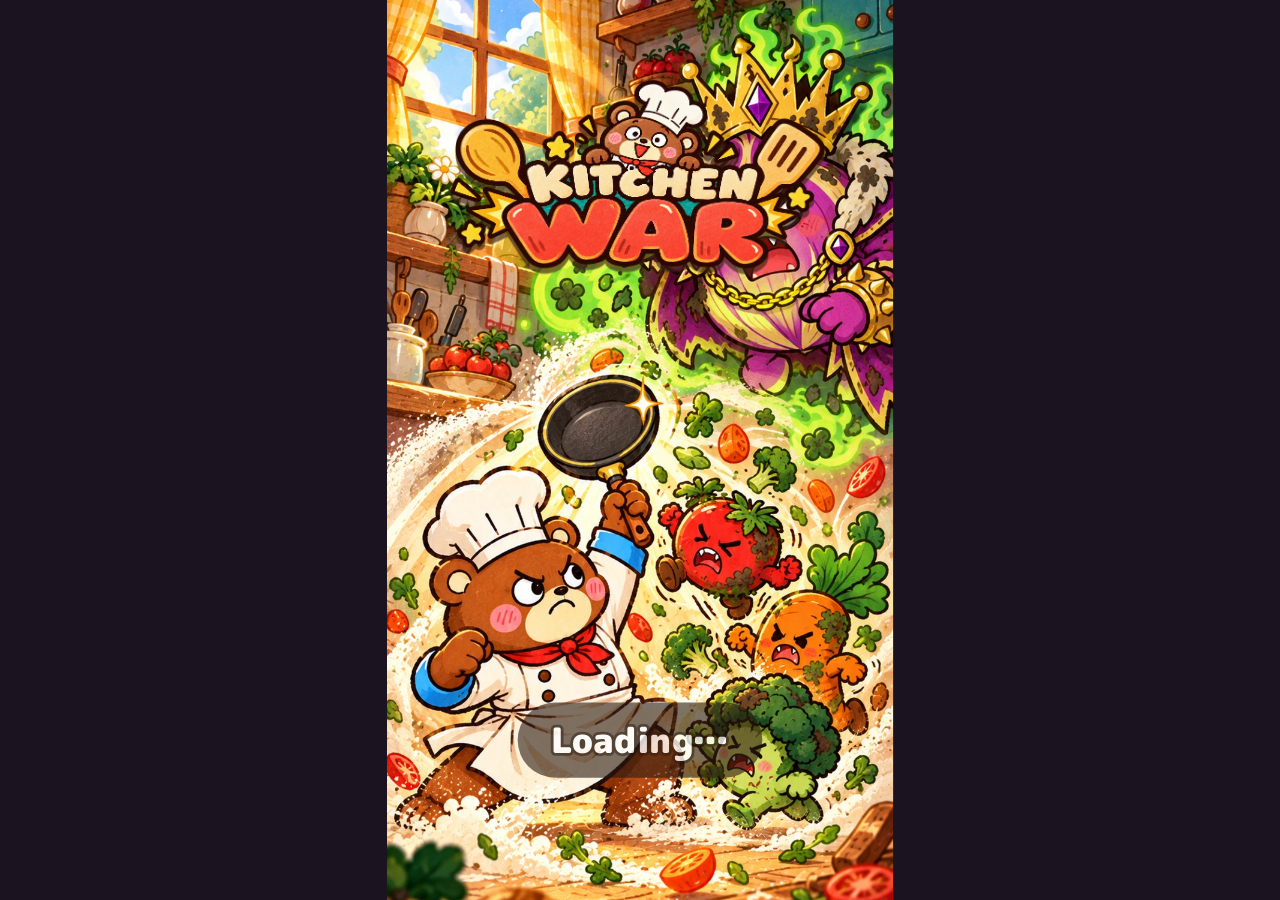
==== commit edfb4184: "오프닝 영상: PlayForge 오디오 멈춤 때도 소리 없는 영상은 재생(진단 창 포함), 시작 가림막, 주방을 메뉴 판으로 Co-Authored-By: Claude Opus 5." ====
--- a/index.html
+++ b/index.html
@@ -41,17 +41,6 @@
     </div>
     <div id="banner"></div>
     <div id="chapterSign"></div>
-    <!-- 🏠 내 주방 (base.js): 전투 화면 위에 열리고, 전투는 뒤에서 계속 진행된다 -->
-    <div id="base" class="hidden">
-      <div class="base-head">
-        <b><img class="ic" src="assets/img/icon_base.webp" alt="🏠"> <span data-i18n="base.title">내 주방</span> <span id="kLv"></span></b>
-        <small id="kNext"></small>
-      </div>
-      <div id="baseQueue"></div>
-      <div id="baseGrid"></div>
-      <img id="baseBear" alt="">
-      <button id="btnBaseBack" data-i18n="base.back">전투로 돌아가기</button>
-    </div>
     <!-- 양쪽 끝에 붙은 알약 버튼(2026-10-21 사용자 요청으로 양쪽에 나눔): 왼쪽 = 셰프 키우기(스킨·동료·도구함), 오른쪽 = 주방·상점·환생 + 맨 아래 도전. 오른쪽 위 미션 동그라미 -->
     <div class="side left">
       <button class="sbtn" data-tab="skins"><span class="ico"><img src="assets/img/icon_tab_skins.webp" alt=""></span><span data-i18n="menu.skins">스킨</span><i class="dot"></i></button>
@@ -150,6 +139,12 @@
         <div class="skin-tip"><span data-i18n="skins.tip">Tip. 스킨을 장착하지 않아도 효과가 적용돼요</span></div>
         <div id="skinList"></div>
       </div>
+      <!-- 🏠 내 주방 (base.js): 다른 메뉴처럼 아래에서 올라오는 판 (2026-10-22 사용자) — 전투는 뒤에서 계속 -->
+      <div class="pane" id="pane-base"><div id="base">
+        <div class="base-head"><span class="txt"><span data-i18n="base.title">내 주방</span> <span id="kLv"></span></span><small id="kNext"></small></div>
+        <div id="baseQueue"></div>
+        <div id="baseGrid"></div>
+      </div></div>
     </div>
   </div>
   <div id="settings" class="hidden">
@@ -170,8 +165,10 @@
   </div>
   <!-- 첫 플레이 안내 (tutorial.js): 클릭은 아래로 통과한다 -->
   <div id="tut" class="hidden"><div id="tutRing"></div><img id="tutHand" src="assets/img/ui_tut_hand.webp" alt="👆"><div id="tutBubble"><span id="tutText"></span></div></div>
+  <!-- 시작할 때 그림을 다 불러오기 전 빈 화면 가리기 (2026-10-22 사용자) — main.js가 준비되면 지움 -->
+  <div id="bootCover"><img src="assets/img/ui_title_logo_en.webp" alt=""><p data-i18n="video.loading">불러오는 중…</p></div>
   <div id="tapStart" class="hidden"><img src="assets/img/ui_logo.webp" alt=""><p data-i18n="video.tap">화면을 눌러 시작</p></div>
-  <div id="prologue" class="hidden"><video muted playsinline preload="auto"><source src="assets/video/prologue.webm" type="video/webm"><source src="assets/video/prologue.mp4" type="video/mp4"></video><audio id="prologueAudio" src="assets/video/prologue.mp3" preload="auto"></audio><div id="prologueSub"></div><button id="btnSkipVideo" data-i18n="video.skip">건너뛰기</button></div><!-- 오프닝 영상 -->
+  <div id="prologue" class="hidden"><video muted playsinline webkit-playsinline preload="auto"></video><!-- src는 main.js loadPrologue가 blob으로 넣음 --><audio id="prologueAudio" preload="auto"></audio><div id="prologueSub"></div><button id="btnSkipVideo" data-i18n="video.skip">건너뛰기</button></div><!-- 오프닝 영상 -->
   <div id="modal" class="hidden"><div class="box"><button id="modalX" aria-label="닫기" data-i18n-aria="aria.close"></button><div id="modalBody"></div><button id="modalBtn"></button><button id="modalCancel" class="hidden" data-i18n="common.cancel">취소</button></div></div>
 </div>
 <script src="lib/pixi.min.js"></script><!-- PixiJS 8.19.0 (MIT), 인터넷 없이 켜지게 게임 폴더에 둔다 -->
--- a/style.css
+++ b/style.css
@@ -1800,3 +1800,21 @@
 @keyframes tapBlink { 0%, 100% { opacity: 1; } 50% { opacity: .45; } }
 #tapStart p { font-size: 50px !important; padding: 16px 48px; -webkit-text-stroke-width: 8px; }
 @keyframes tapBlink { 0%, 100% { opacity: 1; } 50% { opacity: .65; } }
+#tapStart.loading p { animation: none !important; opacity: .8; }
+
+/* ---------- 내 주방 → 다른 메뉴처럼 아래 판 (2026-10-22 사용자) ---------- */
+#sheet #base { position: static; inset: auto; z-index: auto; display: flex; flex-direction: column; align-items: stretch; gap: 12px; padding: 0;
+  background: none !important; min-height: 0; overflow-y: auto; scrollbar-width: none; }
+#sheet #base::-webkit-scrollbar { display: none; }
+#pane-base .base-head { display: flex; flex-direction: column; align-items: center; gap: 2px; }
+#pane-base .base-head .txt { font-size: 28px; color: #fff; -webkit-text-stroke: 6px var(--c-wood-d); paint-order: stroke fill; }
+#pane-base #kNext { color: #fff; -webkit-text-stroke: 5px var(--c-wood-d); paint-order: stroke fill; margin: 0; }
+#pane-base #baseQueue { align-self: center; margin: 0 !important; }
+#pane-base #baseGrid { margin-top: 18px !important; padding-bottom: 4px; }
+
+/* 시작 가림막: 그림을 다 불러오기 전 빈 화면을 타이틀 배경으로 가림 (첫 화면과 같은 모습, 2026-10-22 사용자) */
+#bootCover { position: absolute; inset: 0; z-index: 209; display: flex; flex-direction: column; align-items: center; justify-content: space-between;
+  background: #1b1420 url("assets/img/bg_title.webp") center / cover no-repeat; padding: calc(70px + var(--safe-top, 0px)) 0 calc(150px + var(--safe-bottom, 0px)); box-sizing: border-box; }
+#bootCover img { width: 640px; filter: drop-shadow(0 8px 0 #3a2418aa); }
+#bootCover p { margin: 0; padding: 16px 48px; border-radius: 999px; background: #2a1a10c0; font-size: 50px; color: #fff; opacity: .8;
+  -webkit-text-stroke: 8px #2a1a10; paint-order: stroke fill; }
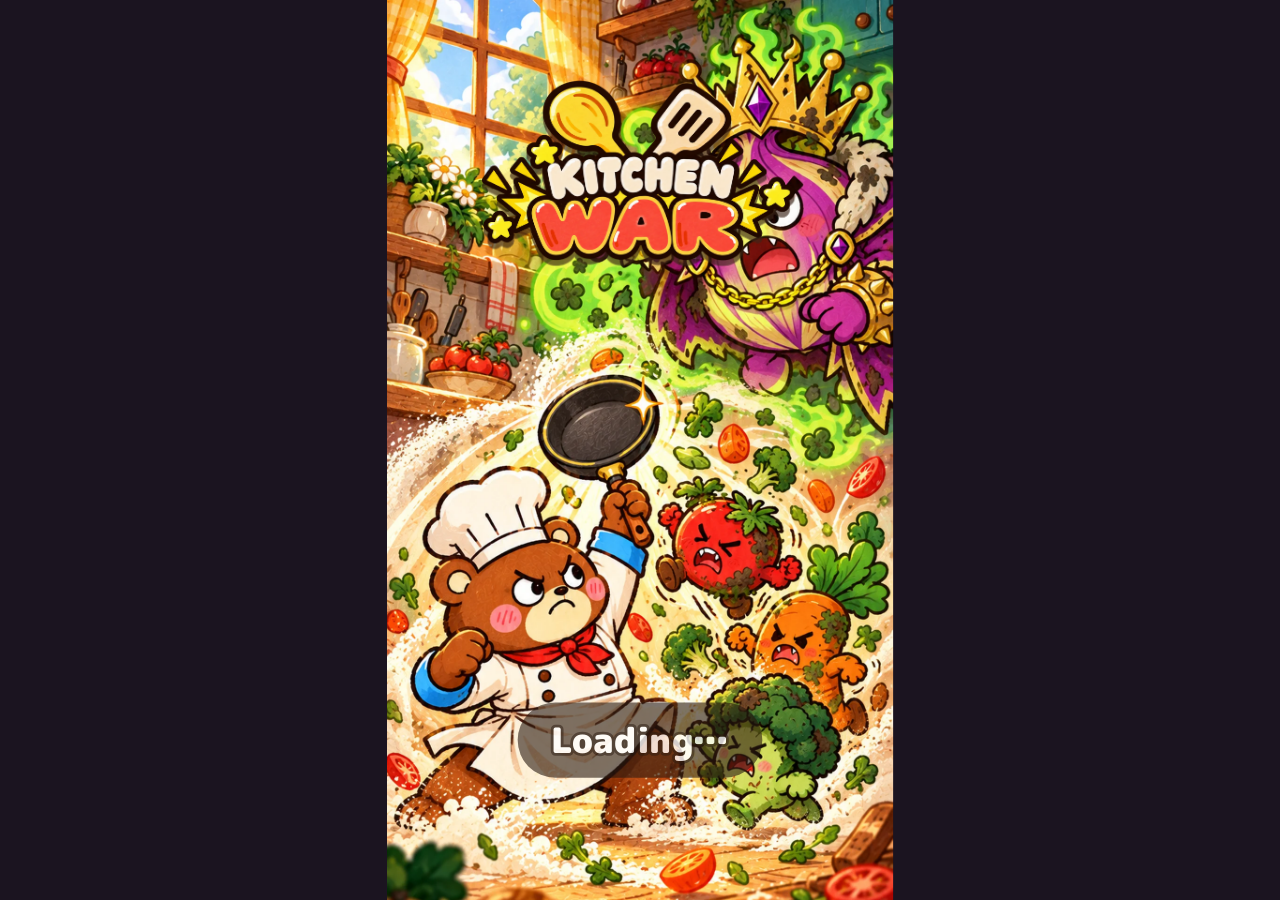
==== commit dd6171be: "보상·출석·스킨 카드·밸런스: 스테이지 보상 트랙과 7일 출석(미션 창), 동료 역할 강화(다이아), 공속 50레벨·챕터 벽 완화·스킨 효과 70%, 주방 메뉴 판, 새 로고·13" ====
--- a/index.html
+++ b/index.html
@@ -89,7 +89,17 @@
         <div id="mateList"></div>
       </div>
       <div class="pane" id="pane-missions">
-        <div class="hint" id="missionHint"></div>
+        <!-- 스테이지 보상 트랙 (2026-10-22 사용자: 시즌패스 모양, 챕터마다 3·6·10 처음 깰 때) + 출석 보상 버튼 -->
+        <!-- 7일 출석 (2026-10-22 사용자: 팝업 대신 미션 창 안에). 오늘 칸을 누르면 받음 -->
+        <div id="attendBox">
+          <div class="sr-head"><b data-i18n="attend.title">7일 출석 보상</b></div>
+          <div class="sr-scroll"><div class="sr-track at-track"><i class="sr-line"><i class="sr-fill"></i></i></div></div><!-- 스테이지 보상처럼 옆으로 넘김 (2026-10-22 사용자) -->
+        </div>
+        <div id="stageRw">
+          <div class="sr-head"><b data-i18n="srw.title">스테이지 보상</b></div>
+          <div class="sr-scroll"><div class="sr-track"><i class="sr-line"><i class="sr-fill"></i></i></div></div>
+        </div>
+        <div class="sr-head mission-head"><b data-i18n="mission.title">오늘의 미션</b><small id="missionHint"></small></div><!-- 세 구역 제목 모두 왼쪽 정렬, 새 미션까지 남은 시간은 오른쪽 (2026-10-22 사용자) -->
         <div id="missionList"></div>
         <div class="row bonus" id="missionBonus">
           <span class="big"><img src="assets/img/icon_star.webp" alt="⭐"></span>
@@ -166,8 +176,8 @@
   <!-- 첫 플레이 안내 (tutorial.js): 클릭은 아래로 통과한다 -->
   <div id="tut" class="hidden"><div id="tutRing"></div><img id="tutHand" src="assets/img/ui_tut_hand.webp" alt="👆"><div id="tutBubble"><span id="tutText"></span></div></div>
   <!-- 시작할 때 그림을 다 불러오기 전 빈 화면 가리기 (2026-10-22 사용자) — main.js가 준비되면 지움 -->
-  <div id="bootCover"><img src="assets/img/ui_title_logo_en.webp" alt=""><p data-i18n="video.loading">불러오는 중…</p></div>
-  <div id="tapStart" class="hidden"><img src="assets/img/ui_logo.webp" alt=""><p data-i18n="video.tap">화면을 눌러 시작</p></div>
+  <div id="bootCover"><img id="bootLogo" alt=""><p data-i18n="video.loading">불러오는 중…</p></div>
+  <div id="tapStart" class="hidden"><img alt=""><p data-i18n="video.tap">화면을 눌러 시작</p></div>
   <div id="prologue" class="hidden"><video muted playsinline webkit-playsinline preload="auto"></video><!-- src는 main.js loadPrologue가 blob으로 넣음 --><audio id="prologueAudio" preload="auto"></audio><div id="prologueSub"></div><button id="btnSkipVideo" data-i18n="video.skip">건너뛰기</button></div><!-- 오프닝 영상 -->
   <div id="modal" class="hidden"><div class="box"><button id="modalX" aria-label="닫기" data-i18n-aria="aria.close"></button><div id="modalBody"></div><button id="modalBtn"></button><button id="modalCancel" class="hidden" data-i18n="common.cancel">취소</button></div></div>
 </div>
@@ -175,6 +185,7 @@
 <script src="balance.js"></script>
 <script src="strings.js"></script><!-- 언어별 문구 (localization/strings.csv → tools/build_strings.py) -->
 <script src="i18n.js"></script>
+<script>document.getElementById('bootLogo').src = `assets/img/${LANG === 'ko' ? 'ui_title_logo' : 'ui_title_logo_en'}.webp`; // 시작 가림막 로고도 언어에 맞춤 (2026-10-22)</script>
 <script src="sound.js"></script>
 <script src="main.js"></script>
 <script src="base.js"></script>
--- a/style.css
+++ b/style.css
@@ -439,75 +439,64 @@
    ====================================================================== */
 /* 창: 설정·팝업 */
 .setbox, #modal .box {
-  border-style: solid !important; border-color: transparent !important; border-width: 5px !important; background: none !important; box-shadow: none !important;
-  border-image: url("assets/img/ui_panel.webp") 99 fill / 33px stretch; filter: drop-shadow(0 7px 0 #3a2418);
+  border-style: solid !important; border-color: transparent !important; border-width: 5px !important; background: none !important; box-shadow: none !important; filter: drop-shadow(0 7px 0 #3a2418);
 }
 /* 아래에서 올라오는 메뉴 판 (위 모서리만 둥근 판) */
 #sheet .card {
-  border-style: solid; border-color: transparent; border-width: 5px; background: none; box-shadow: none; border-radius: 0;
-  border-image: url("assets/img/ui_sheet.webp") 111 111 15 111 fill / 37px 37px 5px 37px stretch; filter: drop-shadow(0 -6px 10px #0006);
+  border-style: solid; border-color: transparent; border-width: 5px; background: none; box-shadow: none; border-radius: 0; filter: drop-shadow(0 -6px 10px #0006);
 }
 /* 카드: 업그레이드 카드·동료·미션·상점 줄·스킨 카드 */
 .up, .row, .skin {
-  border-style: solid !important; border-color: transparent !important; border-width: 4px !important; background: none !important; box-shadow: none !important;
-  border-image: url("assets/img/ui_card.webp") 78 fill / 26px stretch; filter: drop-shadow(0 5px 0 #3a2418);
-}
-.skin.on, .row.bonus { border-image-source: url("assets/img/ui_card_selected.webp"); }
+  border-style: solid !important; border-color: transparent !important; border-width: 4px !important; background: none !important; box-shadow: none !important; filter: drop-shadow(0 5px 0 #3a2418);
+}
 /* 버튼: 주황(확인) · 파랑(다이아) · 초록(가격) · 회색(비활성) · 빨간 테두리(위험) */
 .act, #btnBuy, #modalBtn, #btnSetClose, .st-act, #btnBaseBack, .up .cost, #btnReset {
-  border-style: solid !important; border-color: transparent !important; border-width: 4px !important; background: none !important; box-shadow: none !important;
-  border-image: url("assets/img/ui_btn_orange.webp") 66 fill / 22px stretch; filter: drop-shadow(0 4px 0 #3a2418);
-}
-.act.gem, .st-act.gem { border-image-source: url("assets/img/ui_btn_blue.webp"); }
-.up .cost { border-image-source: url("assets/img/ui_btn_green.webp"); filter: drop-shadow(0 2px 0 #3a2418); }
-#btnReset { border-image-source: url("assets/img/ui_btn_red_line.webp"); }
-.act:disabled, .act.claimed, .st-act:disabled, #btnBuy:disabled, .up:disabled .cost { border-image-source: url("assets/img/ui_btn_gray.webp"); }
+  border-style: solid !important; border-color: transparent !important; border-width: 4px !important; background: none !important; box-shadow: none !important; filter: drop-shadow(0 4px 0 #3a2418);
+}
+.up .cost { filter: drop-shadow(0 2px 0 #3a2418); }
 .act:active:not(:disabled), #btnBuy:active:not(:disabled), #modalBtn:active, #btnSetClose:active, .st-act:active:not(:disabled), #btnBaseBack:active, .up:active:not(:disabled) {
   transform: translateY(3px); filter: drop-shadow(0 1px 0 #3a2418); box-shadow: none !important;
 }
 /* 알약 (가로로만 늘어남): 골드·다이아·장소 / 보스 시간 / 2배속 */
 .pill, #chapterLabel {
-  border-style: solid !important; border-color: transparent !important; border-width: 3px !important; background: none !important; box-shadow: none !important;
-  border-image: url("assets/img/ui_pill_cream.webp") 0 65 fill / 0 22px stretch; filter: drop-shadow(0 3px 0 #3a2418);
-}
-#gemLabel { border-image-source: url("assets/img/ui_pill_cream.webp"); }
-#bossTimer { border-image: url("assets/img/ui_pill_red.webp") 0 59 fill / 0 20px stretch; }
-#boostPill { border-image: url("assets/img/ui_pill_green.webp") 0 47 fill / 0 16px stretch; }
+  border-style: solid !important; border-color: transparent !important; border-width: 3px !important; background: none !important; box-shadow: none !important; filter: drop-shadow(0 3px 0 #3a2418);
+}
 /* 도구함 칸 (점선은 늘리면 깨지므로 통판) */
-.slot { border: 0; border-radius: 0; background: url("assets/img/ui_slot.webp") center / 100% 100% no-repeat; }
-.slot.target { background-image: url("assets/img/ui_slot_target.webp"); }
+.slot { border: 0; border-radius: 0; }
 /* 닫기 */
-#btnClose { background: url("assets/img/ui_close.webp") center / contain no-repeat; font-size: 0; filter: drop-shadow(0 3px 0 #3a2418); }
+#btnClose { font-size: 0; filter: drop-shadow(0 3px 0 #3a2418); }
 /* 설정 스위치 */
-.switch { border: 0; background: url("assets/img/ui_toggle_off.webp") center / 100% 100% no-repeat; }
-.switch.on { background-image: url("assets/img/ui_toggle_on.webp"); }
-.switch::after { border: 0; background: url("assets/img/ui_toggle_knob.webp") center / contain no-repeat; top: 6px; left: 6px; width: 40px; height: 40px; }
+.switch { border: 0; }
+.switch::after { border: 0; top: 6px; left: 6px; width: 40px; height: 40px; }
 .switch.on::after { left: 52px; }
 /* 알림 점 */
-.sbtn .dot, .tab.ready::after, #menuBadge { border: 0 !important; background: url("assets/img/ui_badge.webp") center / contain no-repeat !important; }
+/* 빨간 점: 그림(ui_badge) 대신 CSS — 빨강 #f68071 + 진갈색 테두리 (지름의 약 7%) */
+.sbtn .dot, .tab.ready::after, #menuBadge { border: 0 !important; border-radius: 50% !important; background: #f68071 !important; box-shadow: inset 0 0 0 1.7px var(--ink, #4b3021) !important; }
 /* 상단 진행 바·웨이브 트랙 */
-#topBar { background: url("assets/img/ui_topbar_bg.webp") center / 100% 100% no-repeat; }
-#topFill { background: url("assets/img/ui_topbar_fill.webp") left center / 720px 100% no-repeat; }
-#track .line { border: 0; background: url("assets/img/ui_track_bg.webp") center / 100% 100% no-repeat; }
-#trackFill { background: url("assets/img/ui_track_fill.webp") left center / auto 100% no-repeat; background-size: 100% 100%; }
-#trackNodes i { border: 0; background: url("assets/img/ui_node_off.webp") center / contain no-repeat; }
-#trackNodes i.done { background-image: url("assets/img/ui_node_on.webp"); }
-#trackNodes i.boss { background: url("assets/img/ui_node_boss.webp") center / contain no-repeat; }
-#trackNodes i.boss.wall { background-image: url("assets/img/ui_node_wall.webp"); }
+#track .line { border: 0; }
+#trackFill { background-size: 100% 100%; }
+#trackNodes i { border: 0; }
 #trackHero { border: 0; background: #fff3dc; overflow: visible; box-shadow: none; }
 #trackHero img { border-radius: 50%; }
-#trackHero::after { content: ''; position: absolute; inset: -6px; background: url("assets/img/ui_hero_frame.webp") center / contain no-repeat; pointer-events: none; }
+#trackHero::after { content: ''; position: absolute; inset: -6px; pointer-events: none; }
 /* 보스 말풍선 */
-.bubble { border-style: solid; border-color: transparent; border-width: 4px; background: none; box-shadow: none; border-radius: 0; color: #3a2418; -webkit-text-stroke: 0;
-  border-image: url("assets/img/ui_bubble.webp") 72 fill / 24px stretch; filter: drop-shadow(0 4px 0 #0003); }
-.bubble::after { border: 0; width: 24px; height: 14px; bottom: -16px; background: url("assets/img/ui_bubble_tail.webp") center / contain no-repeat; }
+.bubble { border-style: solid; border-color: transparent; border-width: 4px; background: none; box-shadow: none; border-radius: 0; color: #3a2418; -webkit-text-stroke: 0; filter: drop-shadow(0 4px 0 #0003); }
+.bubble::after { border: 0; width: 24px; height: 14px; bottom: -16px; }
 /* 보상 뒤에서 도는 빛줄기 */
 #modal .reward { position: relative; z-index: 0; }
 #modal .reward::before { content: ''; position: absolute; left: 50%; top: 50%; width: 300px; height: 300px; margin: -150px 0 0 -150px; z-index: -1;
-  background: url("assets/img/ui_reward_rays.webp") center / contain no-repeat; animation: rays 6s linear infinite; opacity: .9; }
+  /* 빛살 12줄 (그림 ui_reward_rays 대신 CSS): 폭 21px 막대 6개를 30°씩 돌려 겹치고, 반지름 42.5%~94% 구간만 보이게 */
+  background: linear-gradient(0deg, transparent calc(50% - 10.5px), #f8d96a8c calc(50% - 10.5px) calc(50% + 10.5px), transparent calc(50% + 10.5px)),
+    linear-gradient(30deg, transparent calc(50% - 10.5px), #f8d96a8c calc(50% - 10.5px) calc(50% + 10.5px), transparent calc(50% + 10.5px)),
+    linear-gradient(60deg, transparent calc(50% - 10.5px), #f8d96a8c calc(50% - 10.5px) calc(50% + 10.5px), transparent calc(50% + 10.5px)),
+    linear-gradient(90deg, transparent calc(50% - 10.5px), #f8d96a8c calc(50% - 10.5px) calc(50% + 10.5px), transparent calc(50% + 10.5px)),
+    linear-gradient(120deg, transparent calc(50% - 10.5px), #f8d96a8c calc(50% - 10.5px) calc(50% + 10.5px), transparent calc(50% + 10.5px)),
+    linear-gradient(150deg, transparent calc(50% - 10.5px), #f8d96a8c calc(50% - 10.5px) calc(50% + 10.5px), transparent calc(50% + 10.5px));
+  -webkit-mask: radial-gradient(closest-side, transparent 42.5%, #000 43% 93.5%, transparent 94%); mask: radial-gradient(closest-side, transparent 42.5%, #000 43% 93.5%, transparent 94%);
+  animation: rays 6s linear infinite; opacity: .9; }
 @keyframes rays { to { transform: rotate(360deg); } }
 /* 배너 리본: 첫 줄 뒤에 */
-#banner { background: url("assets/img/ui_ribbon.webp") center 2px / 600px 88px no-repeat; padding-top: 6px; }
+#banner { padding-top: 6px; }
 
 /* 설정 버튼 아이콘 크기 */
 #btnSettings img { width: 100%; height: 100%; object-fit: contain; display: block; }
@@ -530,7 +519,7 @@
   85%, 100% { left: var(--x2); top: var(--y2); transform: translate(-30%, 0) scale(1); }
 }
 #tutBubble { position: absolute; transform: translateX(-50%); width: max-content; max-width: 420px; text-align: center; font-size: 30px; line-height: 1.2;
-  border-style: solid; border-color: transparent; border-width: 4px; border-image: url("assets/img/ui_bubble.webp") 72 fill / 24px stretch;
+  border-style: solid; border-color: transparent; border-width: 4px;
   padding: 14px 22px; color: #fff; filter: drop-shadow(0 4px 0 #3a2418); animation: bob 1.4s ease-in-out infinite; }
 #tutBubble small { display: block; font-size: 20px; margin-top: 4px; }
 
@@ -540,18 +529,21 @@
 /* 17. 공통 팝업 틀: 제목 띠가 패널 위 테두리에 걸치고(좌우 3분할), 보상 숫자는 안으로 들어간 내용 상자에 */
 #modal .title.small, .setbox .title {
   display: block; width: fit-content; min-width: 260px; max-width: 100%; box-sizing: border-box; height: 72px; margin: -82px auto 14px;
-  border-style: solid; border-width: 0 36px; border-image: url("assets/img/ui_popup_title.webp") 0 108 fill / 0 36px stretch;
+  border-style: solid; border-width: 0 36px;
   padding: 0 10px; font-size: 40px; line-height: 70px; color: #fff; text-shadow: none; white-space: nowrap; -webkit-text-stroke: 6px #2a1a10;
 }
 #modal .box { padding-top: 54px; }
 .setbox { padding-top: 46px; }
 #modal .reward, #starNow, #rushBest {
-  border-style: solid; border-width: 4px; border-image: url("assets/img/ui_content_box.webp") 63 fill / 21px stretch;
+  border: 3px solid #c69a77; border-radius: 12px; background: #fcf0db; /* 보상 상자: 그림(ui_content_box) 대신 CSS — 아래 #starNow·#rushBest와 같은 색 */
   padding: 6px 28px; min-width: 60%; box-sizing: border-box;
 }
 #modal .reward { display: block; margin: 16px auto; }
 #modal .illust { display: block; width: 280px; height: auto; margin: -4px auto 0; }
-#modal .tag-best { display: block; width: 180px; height: auto; margin: 4px auto -4px; animation: bob 1s ease-in-out infinite; }
+/* '최고 기록!' 꼬리표: 그림(ui_tag_best·_en) 대신 CSS 글자 — 노랑 알약 + 진갈색 테두리 4px + 안쪽 밝은 줄, 언어별 그림이 필요 없다 */
+#modal .tag-best { display: block; width: fit-content; margin: 4px auto -4px; padding: 6px 28px; border: 4px solid var(--ink); border-radius: 26px;
+  background: #ffe070; box-shadow: inset 0 0 0 1.5px #ffd890; color: var(--ink); font-size: 34px; line-height: 1.15; font-weight: 900; white-space: nowrap;
+  -webkit-text-stroke: 0; text-shadow: none; animation: bob 1s ease-in-out infinite; }
 
 /* 18. 내 주방 */
 #base { background: url("assets/img/bg_base.webp") center / cover no-repeat, #e9dcc4; }
@@ -559,34 +551,30 @@
 .st-cell { position: relative; display: flex; }
 .st-cell > .st { flex: 1; z-index: 1; }
 /* 빛 테두리는 가운데가 빈 틀이라 카드 위에 겹친다. 그림 안 테두리(가로 8~92%·세로 10~90%)가 카드 바깥 약 10px에 오게 키운다 */
-.st-cell.ready::before { content: ''; position: absolute; z-index: 2; left: 50%; top: 50%; width: 132%; height: 135%; transform: translate(-50%, -50%);
-  background: url("assets/img/ui_st_ready.webp") center / 100% 100% no-repeat; animation: stGlow 1.4s ease-in-out infinite; pointer-events: none; }
+.st-cell.ready::before { content: ''; position: absolute; z-index: 2; left: 50%; top: 50%; width: 132%; height: 135%; transform: translate(-50%, -50%); animation: stGlow 1.4s ease-in-out infinite; pointer-events: none; }
 @keyframes stGlow { 50% { opacity: .55; transform: translate(-50%, -50%) scale(1.04); } }
 .st, .st.locked {
-  border-style: solid; border-color: transparent; border-width: 4px; border-radius: 0; background: none; box-shadow: none;
-  border-image: url("assets/img/ui_st_card.webp") 78 fill / 26px stretch; filter: drop-shadow(0 6px 0 #3a2418);
-}
-.st.locked { border-image-source: url("assets/img/ui_st_card_lock.webp"); filter: drop-shadow(0 6px 0 #3a2418) grayscale(.3); }
+  border-style: solid; border-color: transparent; border-width: 4px; border-radius: 0; background: none; box-shadow: none; filter: drop-shadow(0 6px 0 #3a2418);
+}
+.st.locked { filter: drop-shadow(0 6px 0 #3a2418) grayscale(.3); }
 .st::before { display: none; }
 /* 레벨 등급은 카드 둘레 빛 색으로 (그림 판은 테두리 색을 못 바꾼다) */
 .st.silver { box-shadow: none; filter: drop-shadow(0 6px 0 #3a2418) drop-shadow(0 0 6px #b8c4d0); }
 .st.gold { box-shadow: none; filter: drop-shadow(0 6px 0 #3a2418) drop-shadow(0 0 10px #ffd34d); }
 .st-ico img { height: 96px; width: auto; display: block; filter: drop-shadow(0 3px 0 #3a241855); }
-.st-collect { top: -44px; left: auto; right: -10px; transform: none; width: 72px; height: 80px; padding: 0 0 8px; border: 0 !important; border-radius: 0; box-shadow: none; animation: bob 1s ease-in-out infinite;
-  background: url("assets/img/ui_harvest_bubble.webp") center / 100% 100% no-repeat !important; }
+.st-collect { top: -44px; left: auto; right: -10px; transform: none; width: 72px; height: 80px; padding: 0 0 8px; border: 0 !important; border-radius: 0; box-shadow: none; animation: bob 1s ease-in-out infinite; }
 .st-collect img.ic { height: 36px; vertical-align: 0; margin-top: 12px; }
 .st-collect span { position: absolute; left: 50%; bottom: -14px; transform: translateX(-50%); font-size: 20px; white-space: nowrap; }
 
 /* 19. 공용 진행 막대 (좌우 3분할, 1x 12) */
 .st-bar, .mission .bar2 {
   height: 24px; background: none; border-radius: 0; overflow: visible; box-sizing: border-box;
-  border-style: solid; border-width: 0 12px; border-image: url("assets/img/ui_bar_bg.webp") 0 36 fill / 0 12px stretch;
+  border-style: solid; border-width: 0 12px;
 }
 .st-bar i, .mission .bar2 i {
   left: -12px; background: none; border-radius: 0; box-sizing: content-box; /* 폭(%) + 양 끝 12px씩 = 100%일 때 바탕과 같은 길이 */
-  border-style: solid; border-width: 0 12px; border-image: url("assets/img/ui_bar_fill_yellow.webp") 0 36 fill / 0 12px stretch;
-}
-.mission .bar2 i { border-image-source: url("assets/img/ui_bar_fill.webp"); }
+  border-style: solid; border-width: 0 12px;
+}
 .st-bar span { display: block; text-align: center; line-height: 24px; }
 .mission .bar2 { margin-top: 8px; }
 
@@ -600,7 +588,8 @@
   75% { left: var(--x2); top: var(--y2); transform: translate(-50%, 0) scale(.85); }
   85%, 100% { left: var(--x2); top: var(--y2); transform: translate(-50%, 0) scale(1); }
 }
-#tutRing { display: none; position: absolute; transform: translate(-50%, -50%); background: url("assets/img/ui_tut_ring.webp") center / contain no-repeat;
+#tutRing { display: none; position: absolute; transform: translate(-50%, -50%); border-radius: 50%; /* 노란 빛 링: 그림(ui_tut_ring) 대신 CSS — 반지름 79% 자리에 진한 선, 앞뒤로 번지는 빛 */
+  background: radial-gradient(closest-side, transparent 70.5%, #ffe37112 72%, #fff08031 74.5%, #f2dd7062 76.3%, #fbdf70c3 77.5%, #fbdf70 78.5% 80%, #feed7dc3 81.3%, #ffed7d62 82.5%, #ffea7d31 84%, #f1e37112 86%, transparent 88.5%);
   animation: tutRing 0.9s ease-in-out infinite; }
 #tut.point #tutRing { display: block; }
 @keyframes tutRing { 50% { transform: translate(-50%, -50%) scale(1.12); opacity: .7; } }
@@ -611,20 +600,18 @@
 
 /* 22. 메뉴 화면 그림 · 보스 러시 중 보라 알약 */
 .prestige .illust { width: 320px; height: auto; margin: -10px 0 -18px; }
-#bossTimer.rush { border-image: url("assets/img/ui_pill_purple.webp") 0 60 fill / 0 20px stretch; }
 
 /* 23. 표시·도장: 받은 미션 "완료!" 도장, 장착 중 스킨 배지 */
 .mission { position: relative; }
-.mission.done::after { content: ''; position: absolute; right: 176px; top: 50%; width: 104px; height: 104px; transform: translateY(-50%) rotate(-12deg);
-  background: url("assets/img/ui_stamp_done.webp") center / contain no-repeat; pointer-events: none; }
+.mission.done::after { content: ''; position: absolute; right: 176px; top: 50%; width: 104px; height: 104px; transform: translateY(-50%) rotate(-12deg); pointer-events: none; }
 .mission.done .info b { text-decoration: none; }
 .skin { position: relative; }
-.skin.on::after { content: ''; position: absolute; right: 6px; top: 6px; width: 48px; height: 48px; background: url("assets/img/ui_equipped.webp") center / contain no-repeat; }
+.skin.on::after { content: ''; position: absolute; right: 6px; top: 6px; width: 48px; height: 48px; }
 
 /* 5차 일부: 화면 위쪽 보스 체력 바 (크기 고정 통판 400×50 = 그림 480×60의 1/1.2). 채움 칸은 그림 x 91~478 */
-#bossBar { display: none; position: relative; width: 400px; height: 50px; margin-top: 6px; background: url("assets/img/ui_boss_hp_bg.webp") center / 100% 100% no-repeat; }
+#bossBar { display: none; position: relative; width: 400px; height: 50px; margin-top: 6px; }
 #bossBar.on { display: block; }
-#bossFill { position: absolute; left: 75.8px; top: 0; width: 322.5px; height: 100%; background: url("assets/img/ui_boss_hp_fill.webp") -75.8px 0 / 400px 50px no-repeat;
+#bossFill { position: absolute; left: 75.8px; top: 0; width: 322.5px; height: 100%;
   transition: clip-path .15s; }
 #bossBar.wall #bossFill { filter: hue-rotate(-12deg) saturate(1.5) brightness(.9); }
 
@@ -832,52 +819,45 @@
 #modal .box, #settings .setbox { border-color: transparent !important; box-shadow: none !important; background-clip: padding-box !important; }
 #modal .box::before, #settings .setbox::before {
   content: ''; position: absolute; inset: -5px; z-index: -1; pointer-events: none;
-  border: 34px solid transparent; border-image: url("assets/img/ui_panel_paw.webp") 102 / 34px stretch;
+  border: 34px solid transparent;
 }
 #modal .box.orange { background: none !important; box-shadow: none !important; }
-#modal .box.orange::before { border-image: url("assets/img/ui_panel_orange.webp") 102 fill / 34px stretch; }
 
 /* 리본 제목 (가운데만 가로로 늘어남, 양 끝 꼬리 70) */
 #modal .title.small, .setbox .title {
   border: 0 solid transparent !important; border-width: 0 70px !important; border-radius: 0; background: none; box-shadow: none;
-  border-image: url("assets/img/ui_ribbon_title.webp") 0 210 fill / 0 70px stretch !important;
   height: 80px; line-height: 80px; padding: 0 4px; min-width: 300px; width: fit-content; box-sizing: border-box;
 }
 #modal .title.small::before, #modal .title.small::after, .setbox .title::before, .setbox .title::after { display: none; }
 
 /* 빨간 동그라미 X */
-#modalX, #btnClose { background: url("assets/img/ui_close_round.webp") center / contain no-repeat !important; border: 0 !important; box-shadow: none !important;
+#modalX, #btnClose { border: 0 !important; box-shadow: none !important;
   filter: drop-shadow(0 4px 0 #3a2418) !important; }
 #modalX::before, #modalX::after, #btnClose::before, #btnClose::after { display: none; }
 
 /* 노랑 주 버튼 (비활성은 기존 회색 버튼 그림) */
-#modalBtn { border: 4px solid transparent !important; background: none !important; box-shadow: none !important;
-  border-image: url("assets/img/ui_btn_yellow.webp") 90 fill / 30px stretch !important; }
-#modalBtn:disabled { border-image: url("assets/img/ui_btn_gray.webp") 66 fill / 22px stretch !important; background: none !important; box-shadow: none !important; }
+#modalBtn { border: 4px solid transparent !important; background: none !important; box-shadow: none !important; }
+#modalBtn:disabled { background: none !important; box-shadow: none !important; }
 
 /* 옆 알약 버튼: 왼쪽 = 오른쪽만 둥근 크림(상점은 파랑), 오른쪽 = 왼쪽만 둥근 크림·파랑(왼쪽 그림을 뒤집은 ui_side_pill_r_cream·_r_blue) · 도전은 진주황
    크기가 고정(104×72, 도전 104×86)이고 그림 비율과 같아서 9분할 대신 통판으로 깐다 — 9분할은 화면 축소 시 조각 이음매가 격자처럼 보였다 */
 .side .sbtn, .side .sbtn:nth-child(odd), .side .sbtn:nth-child(even) {
   border-color: transparent !important; border-image: none !important; box-shadow: none; filter: drop-shadow(0 5px 0 #3a2418);
-  background: url("assets/img/ui_side_pill_l.webp") center / 100% 100% no-repeat border-box !important;
-}
-.side.left .sbtn[data-tab="shop"] { background-image: url("assets/img/ui_side_pill_l_blue.webp") !important; }
-.side.right .sbtn { background-image: url("assets/img/ui_side_pill_r_cream.webp") !important; }
-.side.right .sbtn[data-tab="shop"] { background-image: url("assets/img/ui_side_pill_r_blue.webp") !important; }
-.side.right .sbtn[data-tab="rush"] { background: url("assets/img/ui_side_pill_r.webp") center / 100% 100% no-repeat border-box !important; } /* 위쪽 옛 규칙(주황 단색)보다 우선하도록 전체 지정 */
+}
 .side .sbtn:active { box-shadow: none; filter: drop-shadow(0 2px 0 #3a2418); }
 /* 화면 끝에 붙는 쪽 테두리(그림에 3px)는 화면 밖으로 밀어 안 보이게 */
 .side.left { left: -4px; } .side.right { right: -4px; }
 
 /* 미션 동그라미 · 절전모드 알약 */
-#btnMission { background: url("assets/img/ui_round_purple.webp") center / 100% 100% no-repeat !important; border: 0; box-shadow: none; filter: drop-shadow(0 4px 0 #3a2050); }
-#btnSaver { border: 0 solid transparent; border-width: 0 18px; padding: 0 4px; height: 36px; line-height: 36px; background: none; box-shadow: none;
-  border-image: url("assets/img/ui_pill_gray.webp") 0 54 fill / 0 18px stretch; filter: drop-shadow(0 3px 0 #3a332c); }
-#btnSaver.on { background: none; box-shadow: none; border-image: url("assets/img/ui_pill_green.webp") 0 48 fill / 0 18px stretch; filter: drop-shadow(0 3px 0 #2d5a2f); }
+/* 보라 동그라미: 그림(ui_round_purple) 대신 CSS — 진갈색 테두리 → 진보라 줄 → 밝은 줄 → 몸통 */
+#btnMission { background: #d2bced !important; border: 0; box-shadow: inset 0 0 0 3.7px var(--ink), inset 0 0 0 6px #bc9ed4, inset 0 0 0 7.3px #f1d8ff !important; filter: drop-shadow(0 4px 0 #3a2050); }
+#btnSaver { border: 0 solid transparent; border-width: 0 18px; padding: 0 4px; height: 36px; line-height: 36px; background: none; box-shadow: none; filter: drop-shadow(0 3px 0 #3a332c); }
+#btnSaver.on { background: none; box-shadow: none; filter: drop-shadow(0 3px 0 #2d5a2f); }
 
 /* 조이스틱 */
-#joy { border: 0; background: url("assets/img/ui_joy_ring.webp") center / 100% 100% no-repeat; }
-#joy i { border-radius: 0; background: url("assets/img/ui_joy_knob.webp") center / 100% 100% no-repeat; box-shadow: none; filter: drop-shadow(0 4px 0 #0003); }
+/* 조이스틱: 그림(ui_joy_ring·ui_joy_knob) 대신 CSS — 반투명 흰 판 + 가는 안쪽 선 + 진한 바깥 테두리 / 흰 손잡이 + 진갈색 테두리 */
+#joy { border: 0; background: radial-gradient(closest-side, #f4f4f42e 77.5%, #ffffff66 78% 80%, #f4f4f429 80.5% 92%, #ffffffb0 92.5% 97.5%, transparent 98%); }
+#joy i { border-radius: 50%; background: radial-gradient(closest-side, #fdfdfb 88.5%, var(--ink) 89.5% 96.5%, transparent 97.5%); box-shadow: none; filter: drop-shadow(0 4px 0 #0003); }
 
 /* 업그레이드 카드 판·게이지 (가격 칸은 총고식 갈색 칸 유지 — 2026-10-21 사용자 결정, ui_up_cost 안 씀) */
 /* 9분할 그림(ui_up_card·ui_up_gauge)은 화면 축소 때 조각 이음매가 선으로 보여서, 그림의 색·테두리를 재서 CSS로 똑같이 그린다 (2026-10-21)
@@ -890,49 +870,43 @@
   background: linear-gradient(#96d37d calc(100% - 5px), #7cc86a calc(100% - 5px)); } /* 2026-10-21: 처음 연두(#b0e992)와 차분한 초록(#7cc86a)의 중간, 위쪽 하이라이트 줄 없앰 (사용자 요청) */
 
 /* 환생 보상 줄 · 영구 강화 버튼 */
-.pr-gain { border-color: transparent; background: none; border-image: url("assets/img/ui_row_purple.webp") 66 fill / 22px stretch; }
-.perm-btn { border-color: transparent; background: none; box-shadow: none; filter: drop-shadow(0 4px 0 #4a2058); border-image: url("assets/img/ui_btn_purple.webp") 66 fill / 22px stretch; }
+.pr-gain { border-color: transparent; background: none; }
+.perm-btn { border-color: transparent; background: none; box-shadow: none; filter: drop-shadow(0 4px 0 #4a2058); }
 .perm-btn:active:not(:disabled) { box-shadow: none; filter: drop-shadow(0 1px 0 #4a2058); }
 
 /* 스킨 칸 */
-#skinList .skin { border-color: transparent !important; background: none !important; border-image: url("assets/img/ui_skin_slot.webp") 54 fill / 18px stretch !important; }
-#skinList .skin.on { border-color: transparent !important; background: none !important; border-image-source: url("assets/img/ui_skin_slot_on.webp") !important; }
+#skinList .skin { border-color: transparent !important; background: none !important; }
+#skinList .skin.on { border-color: transparent !important; background: none !important; }
 
 /* 도전 창 설명 띠 (위·아래 진갈색 선만 고정, 나머지는 늘어남) */
-.chal-band { background: none; border: 0 solid transparent; border-width: 5px 0; border-image: url("assets/img/ui_chal_band.webp") 15 0 fill / 5px 0 stretch; }
+.chal-band { background: none; border: 0 solid transparent; border-width: 5px 0; }
 
 /* ---------- 5차: 위쪽 표시 ---------- */
 /* 챕터 진행 바: 바탕·채움 3분할, 스테이지마다 눈금 9개 (10%~90%) */
 #topBar { height: 32px; background: none; }
-#topBar::before { content: ''; position: absolute; inset: 0; border: 0 solid transparent; border-width: 0 18px; border-image: url("assets/img/ui_topbar_bg.webp") 0 54 fill / 0 18px stretch; }
-#topFill { left: 4px; top: 4px; bottom: 4px; max-width: calc(100% - 8px); background: none; box-sizing: border-box; border: 0 solid transparent; border-width: 0 12px;
-  border-image: url("assets/img/ui_topbar_fill.webp") 0 36 fill / 0 12px stretch; }
+/* 바탕: 그림(ui_topbar_bg) 대신 CSS — 진갈색 3px → 갈색 줄 → 밝은 갈색 줄 → 어두운 몸통 */
+#topBar::before { content: ''; position: absolute; inset: 0; border: 3px solid var(--ink); border-radius: 16px; background: #343129; box-shadow: inset 0 0 0 1.3px #705040, inset 0 0 0 2.7px #a08070; }
+#topFill { left: 4px; top: 4px; bottom: 4px; max-width: calc(100% - 8px); background: none; box-sizing: border-box; border: 0 solid transparent; border-width: 0 12px; }
 #topBar::after { content: ''; position: absolute; left: 4px; right: 4px; top: 4px; bottom: 4px; pointer-events: none;
-  background: url("assets/img/ui_topbar_tick.webp") no-repeat, url("assets/img/ui_topbar_tick.webp") no-repeat, url("assets/img/ui_topbar_tick.webp") no-repeat,
-    url("assets/img/ui_topbar_tick.webp") no-repeat, url("assets/img/ui_topbar_tick.webp") no-repeat, url("assets/img/ui_topbar_tick.webp") no-repeat,
-    url("assets/img/ui_topbar_tick.webp") no-repeat, url("assets/img/ui_topbar_tick.webp") no-repeat, url("assets/img/ui_topbar_tick.webp") no-repeat;
   background-size: 6px 100%; background-position: 10% 0, 20% 0, 30% 0, 40% 0, 50% 0, 60% 0, 70% 0, 80% 0, 90% 0; }
 #topFill { z-index: 1; } #topPct { z-index: 2; line-height: 32px; } /* 눈금(::after)은 채움 아래 — 채워진 곳은 노랑만 보이게 */
 
 /* 스테이지 명판(보스 스테이지는 보스 명판) + 아래 매달린 챕터 꼬리표 */
-#stageLabel { border: 0 solid transparent; border-width: 0 40px; height: 64px; line-height: 66px; padding: 0 2px; box-sizing: border-box; text-shadow: 0 3px 0 #3a2418;
-  border-image: url("assets/img/ui_stage_plate.webp") 0 120 fill / 0 40px stretch; filter: drop-shadow(0 4px 0 #0004); }
-#stageLabel.boss { border-image-source: url("assets/img/ui_stage_plate_boss.webp"); }
+#stageLabel { border: 0 solid transparent; border-width: 0 40px; height: 64px; line-height: 66px; padding: 0 2px; box-sizing: border-box; text-shadow: 0 3px 0 #3a2418; filter: drop-shadow(0 4px 0 #0004); }
 #chapterLabel { margin-top: -6px !important; height: 36px; line-height: 40px; padding: 0 2px !important; box-sizing: border-box; font-size: 18px;
-  border-width: 0 24px !important; border-image: url("assets/img/ui_chapter_tag.webp") 0 72 fill / 0 24px stretch !important; }
+  border-width: 0 24px !important; }
 
 /* 코인·다이아: 왼쪽 동그란 자리에 아이콘(자리는 바 몸통색으로 칠함), 다이아 오른쪽에 + (상점). DPS 표시는 뺐다(2026-10-21) */
 #goldLabel, #gemLabel { display: flex; align-items: center; height: 48px; min-width: 150px; box-sizing: border-box; padding: 0 6px 0 4px !important; position: relative;
-  border-width: 0 24px 0 48px !important; border-image: url("assets/img/ui_currency_bar.webp") 0 72 0 144 fill / 0 24px 0 48px stretch !important; }
+  border-width: 0 24px 0 48px !important; }
 #goldLabel img.ic, #gemLabel img.ic { position: absolute; left: -44px; top: 50%; height: 40px; transform: translateY(-50%); }
 #gemLabel { padding-right: 26px !important; }
-#gemLabel .plus { position: absolute; right: -22px; top: 50%; width: 36px; height: 36px; transform: translateY(-50%); pointer-events: auto; cursor: pointer;
-  background: url("assets/img/ui_btn_plus.webp") center / contain no-repeat; filter: drop-shadow(0 2px 0 #0005); }
+#gemLabel .plus { position: absolute; right: -22px; top: 50%; width: 36px; height: 36px; transform: translateY(-50%); pointer-events: auto; cursor: pointer; filter: drop-shadow(0 2px 0 #0005); }
 
 /* 보스 체력: 강한 보스는 불꽃 무늬 채움 (기존 채움 칸 = 그림 높이 60 중 4~55 → 위 3.3px, 높이 42.5px. 끝 둥근 부분은 높이 비율대로 21px) */
 #bossBar.wall #bossFill { background: none; filter: none; }
 #bossBar.wall #bossFill::before { content: ''; position: absolute; left: 0; right: 0; top: 3.3px; height: 42.5px; box-sizing: border-box;
-  border: 0 solid transparent; border-width: 0 21px; border-image: url("assets/img/ui_boss_bar_fill_wall.webp") 0 42 fill / 0 21px stretch; }
+  border: 0 solid transparent; border-width: 0 21px; }
 
 /* ---------- 위쪽 가운데 정리 (2026-10-21 사용자 결정): 챕터 꼬리표 뺌, 일반 보스 시간은 체력 바 안으로 ---------- */
 #chapterLabel { display: none !important; } /* 챕터 이름은 챕터가 바뀔 때 뜨는 큰 안내판으로 */
@@ -979,8 +953,8 @@
 .side .sbtn, .side .sbtn:nth-child(odd), .side .sbtn:nth-child(even) { filter: drop-shadow(0 5px 0 #3a2418); box-shadow: inset 0 -9px 0 #00000026 !important; }
 .side .sbtn:active { filter: drop-shadow(0 2px 0 #3a2418); box-shadow: inset 0 -4px 0 #00000026 !important; }
 .side .sbtn > span:not(.ico) { font-size: 26px; -webkit-text-stroke-width: 6px; }
-.side .sbtn[data-tab="tools"] { width: 124px; background-image: url("assets/img/ui_side_pill_l_wide.webp") !important; }
-.side.right .sbtn[data-tab="rush"] { width: 124px; height: 72px; background: url("assets/img/ui_side_pill_r_wide.webp") center / 100% 100% no-repeat border-box !important; }
+.side .sbtn[data-tab="tools"] { width: 124px; }
+.side.right .sbtn[data-tab="rush"] { width: 124px; height: 72px; }
 html[lang="en"] .side .sbtn > span:not(.ico) { font-size: 18px; }
 /* 버튼 폭이 달라도(도구함·도전 124) 모두 화면 끝에 붙인다 — 묶음 안에서 왼쪽 메뉴는 왼쪽, 오른쪽 메뉴는 오른쪽 정렬 */
 .side.left { align-items: flex-start; } .side.right { align-items: flex-end; }
@@ -1150,7 +1124,7 @@
 #skinList .skin.locked.can .skin-tag { background: #4f9a44; color: #fff; }
 #skinList .skin.locked.can .thumb, #skinList .skin.locked.can .mini { filter: brightness(.95); }
 #skinList .skin.locked.can .lock { display: none; }
-#skinList .skin .dot { display: none; position: absolute; right: 4px; top: 4px; width: 22px; height: 22px; z-index: 3; background: url("assets/img/ui_badge.webp") center / contain no-repeat; animation: bob 1s ease-in-out infinite; }
+#skinList .skin .dot { display: none; position: absolute; right: 4px; top: 4px; width: 22px; height: 22px; z-index: 3; border-radius: 50%; background: #f68071; box-shadow: inset 0 0 0 1.6px var(--ink); animation: bob 1s ease-in-out infinite; }
 #skinList .skin.locked.can .dot { display: block; }
 #skinList .skin.locked .lock { top: 44%; }
 
@@ -1171,7 +1145,7 @@
 .tabs { flex: 1; max-width: 660px; } /* 가운데 정렬하되 탭 크기는 원래대로 */
 /* 7차 그림 (2026-10-21) */
 /* 영어 화면: 영어 글자 도장·꼬리표 그림 (그림이 있으니 글자 대체 대신) */
-html[lang="en"] .mission.done::after { content: '' !important; background: url("assets/img/ui_stamp_done_en.webp") center / contain no-repeat !important; border: 0 !important; border-radius: 0 !important; }
+html[lang="en"] .mission.done::after { content: '' !important; border: 0 !important; border-radius: 0 !important; }
 /* 진행 줄 셰프: 테두리 없는 머리 그림 (총고식) */
 #trackHero.head { background: none !important; border: 0 !important; overflow: visible !important; border-radius: 0 !important; width: 56px; height: 56px; margin-left: -28px; top: -1px; filter: drop-shadow(0 3px 0 #0006); }
 #trackHero.head img { transform: none; object-fit: contain; border-radius: 0; }
@@ -1277,8 +1251,7 @@
 #shell #btnReset { width: 260px; height: 58px; font-size: 22px; }
 #settings .setbox.simple #verLabel { margin: -6px 0 0; font-size: 15px; opacity: .8; }
 /* 닫기: 창 아래 가운데 빨간 동그라미 X */
-#shell #btnSetClose { position: absolute; left: 50%; bottom: -96px; width: 66px; height: 66px; margin-left: -33px; padding: 0; border: 0 !important; border-image: none !important;
-  background: url("assets/img/ui_close_round.webp") center / contain no-repeat !important; box-shadow: none !important; filter: drop-shadow(0 4px 0 #3a2418); font-size: 0; }
+#shell #btnSetClose { position: absolute; left: 50%; bottom: -96px; width: 66px; height: 66px; margin-left: -33px; padding: 0; border: 0 !important; border-image: none !important; box-shadow: none !important; filter: drop-shadow(0 4px 0 #3a2418); font-size: 0; }
 .settiles { grid-template-columns: repeat(3, 120px); justify-content: center; gap: 48px 30px; margin-top: 30px; }
 #shell .switch.tile { width: 120px; height: 120px; padding: 0; }
 .switch.tile img { height: 66px; }
@@ -1818,3 +1791,157 @@
 #bootCover img { width: 640px; filter: drop-shadow(0 8px 0 #3a2418aa); }
 #bootCover p { margin: 0; padding: 16px 48px; border-radius: 999px; background: #2a1a10c0; font-size: 50px; color: #fff; opacity: .8;
   -webkit-text-stroke: 8px #2a1a10; paint-order: stroke fill; }
+
+/* ---------- 동료 역할 강화 띠 (다이아, 2026-10-22 사용자 A안): 고용한 역할 동료 카드 아래에 붙는 하늘색 띠 ---------- */
+#mateList .role-up { margin: -26px 10px 0; padding: 24px 14px 12px; border: 4px solid #4b3021; border-top: 0; border-radius: 0 0 18px 18px; background: #dff1f7;
+  display: grid; grid-template-columns: 1fr auto; align-items: center; gap: 4px 12px; flex: none; }
+#mateList .role-up.hidden { display: none; }
+#mateList .row.has-ru { position: relative; z-index: 1; }
+#mateList .role-up .ru-ttl { font-size: 24px; color: #fff; -webkit-text-stroke: 5px #2f6f86; paint-order: stroke fill; display: flex; align-items: center; gap: 8px; }
+#mateList .role-up .pips { display: inline-flex; gap: 4px; }
+#mateList .role-up .pips i { width: 16px; height: 16px; border-radius: 50%; background: #b9d6e0; border: 2px solid #2f6f86; box-sizing: border-box; }
+#mateList .role-up .pips i.on { background: #ffd34d; }
+#mateList .role-up .ru-eff { grid-column: 1; font-size: 22px !important; color: #fff; -webkit-text-stroke: 5px #2a1a10; paint-order: stroke fill; letter-spacing: 0.02em; }
+#mateList .role-up .ru-eff b { color: var(--c-up); }
+#mateList .role-up .ru-btn { grid-row: 1 / span 2; grid-column: 2; min-width: 168px; height: 76px; border: 3px solid #4b3021; border-radius: 16px; background: var(--c-gem);
+  box-shadow: inset 0 -5px 0 var(--c-gem-d, #6fb4d0); font-size: 22px; color: #fff; -webkit-text-stroke: 5px #2a1a10; paint-order: stroke fill;
+  display: flex; flex-direction: column; align-items: center; justify-content: center; line-height: 1.15; }
+#mateList .role-up .ru-btn .cost { font-size: 26px; display: flex; align-items: center; gap: 4px; }
+#mateList .role-up .ru-btn .cost img.ic { height: 28px; }
+#mateList .role-up .ru-btn:disabled { background: var(--c-off); box-shadow: inset 0 -5px 0 #c4beb7; }
+#mateList .role-up .ru-btn:active:not(:disabled) { transform: translateY(3px); }
+#mateList .role-up.pop { animation: ruPop .45s ease-out; }
+@keyframes ruPop { 0% { filter: brightness(1.35); } 100% { filter: none; } }
+
+/* 줄바꿈 (2026-10-22 사용자: 모든 문장 개행 똑바로): 한국어는 단어(띄어쓰기) 단위로만 끊고, 너무 긴 단어만 강제로 끊는다.
+   text-wrap: pretty = 마지막 줄에 한 글자만 남는 것 방지. 진단 창처럼 break-all을 직접 준 곳은 그대로 */
+body, #shell, #modal, #settings, #sheet, #banner, #tutBubble { word-break: keep-all; overflow-wrap: break-word; line-break: strict; text-wrap: pretty; }
+
+/* ---------- 스테이지 보상 트랙 (미션 창 위, 2026-10-22 사용자: 시즌패스 모양) ---------- */
+#pane-missions { overflow-y: auto; scrollbar-width: none; }
+#stageRw { flex: none; display: flex; flex-direction: column; gap: 8px; }
+:is(#stageRw, #attendBox) .sr-head { display: flex; align-items: center; justify-content: space-between; padding: 0 6px; }
+:is(#stageRw, #attendBox) .sr-head b { font-size: 30px; color: #fff; -webkit-text-stroke: 6px var(--c-wood-d); paint-order: stroke fill; }
+#btnAttend { position: relative; height: 56px; padding: 0 22px; border-radius: 999px; border: 3px solid var(--c-wood-d); background: var(--c-gold); box-shadow: inset 0 -5px 0 #e0a92a;
+  font-size: 24px; color: #fff; -webkit-text-stroke: 5px #2a1a10; paint-order: stroke fill; }
+#btnAttend .dot { position: absolute; right: -4px; top: -6px; width: 22px; height: 22px; border-radius: 50%; background: var(--c-red); border: 3px solid #fff; display: none; }
+#btnAttend.ready .dot { display: block; }
+:is(#stageRw, #attendBox) .sr-scroll { overflow-x: auto; overflow-y: hidden; scrollbar-width: none; border-radius: 18px; background: #6e4a3433; padding: 12px 0 10px; scroll-behavior: smooth; }
+:is(#stageRw, #attendBox) .sr-scroll::-webkit-scrollbar { display: none; }
+:is(#stageRw, #attendBox) .sr-track { position: relative; display: flex; gap: 14px; padding: 0 16px; width: max-content; }
+:is(#stageRw, #attendBox) .sr-line { position: absolute; left: 0; right: 0; bottom: 20px; height: 14px; background: #4b3021; border-radius: 7px; }
+:is(#stageRw, #attendBox) .sr-fill { position: absolute; left: 0; top: 2px; bottom: 2px; width: 0; background: var(--c-gold); border-radius: 5px; transition: width .4s; }
+:is(#stageRw, #attendBox) .sr-node { position: relative; width: 120px; display: flex; flex-direction: column; align-items: center; gap: 10px; }
+:is(#stageRw, #attendBox) .sr-card { position: relative; width: 116px; height: 118px; border-radius: 18px; border: 4px solid var(--c-wood-d); background: var(--c-card); box-shadow: inset 0 -6px 0 #e9dcc4;
+  display: flex; flex-direction: column; align-items: center; justify-content: center; gap: 2px; padding: 0; }
+:is(#stageRw, #attendBox) .sr-card img { height: 52px; }
+:is(#stageRw, #attendBox) .sr-card b { font-size: 26px; color: #fff; -webkit-text-stroke: 5px #2a1a10; paint-order: stroke fill; }
+:is(#stageRw, #attendBox) .sr-num { position: relative; z-index: 1; min-width: 46px; height: 46px; box-sizing: border-box; border-radius: 12px; background: #8a6a55; border: 3px solid var(--c-wood-d);
+  font-style: normal; font-size: 24px; color: #fff; -webkit-text-stroke: 5px #2a1a10; paint-order: stroke fill; display: grid; place-items: center; padding: 0 6px; }
+:is(#stageRw, #attendBox) .sr-node:not(.locked) .sr-num { background: var(--c-gold); }
+:is(#stageRw, #attendBox) .sr-node.ready .sr-card { background: #fff1c2; border-color: #e07a1c; box-shadow: inset 0 -6px 0 #ffd34d, 0 0 0 4px #ffd34d; animation: srPulse 1.1s ease-in-out infinite; }
+@keyframes srPulse { 50% { transform: translateY(-4px); } }
+
+
+:is(#stageRw, #attendBox) .sr-head { min-height: 44px; }
+/* 미션 창 세 구역 제목 통일: 왼쪽 정렬 제목 + 오른쪽 작은 글씨 (2026-10-22 사용자) */
+#pane-missions .mission-head { display: flex; align-items: center; justify-content: space-between; gap: 8px; padding: 0 6px; margin-top: 4px; }
+#pane-missions .mission-head b { font-size: 30px; color: #fff; -webkit-text-stroke: 6px var(--c-wood-d); paint-order: stroke fill; white-space: nowrap; }
+#pane-missions #missionHint { font-size: 22px !important; color: #fff; -webkit-text-stroke: 5px #2a1a10; paint-order: stroke fill; text-align: right; }
+/* 웨이브 안내 'WAVE 2/5'는 알약 바탕 없이 글자만 (2026-10-22 사용자) */
+#banner.plain { background: none !important; box-shadow: none !important; border: 0 !important; -webkit-text-stroke-width: 8px !important; paint-order: stroke fill; }
+
+/* 출석 줄 = 스테이지 보상과 같은 트랙 모양, 선 아래 칸에 '1일·2일…' (2026-10-22 사용자). 7일차 카드만 넓게 */
+#attendBox { flex: none; display: flex; flex-direction: column; gap: 8px; }
+#attendBox .sr-node.big { width: 220px; }
+#attendBox .sr-node.big .sr-card { width: 216px; background: #ffe6f0; }
+#attendBox .sr-node.big .sr-card img { height: 84px; }
+#attendBox .sr-card b { font-size: 22px; text-align: center; line-height: 1.1; }
+#attendBox .sr-num { min-width: 60px; }
+
+/* 보상 칸 상태 (2026-10-22 사용자): 잠김 = 어두운 칸 + 보상 그림 어둡게 + 가운데 자물쇠(icon_lock) · 받음 = 체크(icon_check 그림이 오면 그걸, 없으면 ✓ 글자) */
+:is(#stageRw, #attendBox) .sr-node.locked .sr-card { background: #3d2b22; border-color: #2a1a10; box-shadow: inset 0 -6px 0 #2a1a10; }
+:is(#stageRw, #attendBox) .sr-node.locked .sr-card > * { filter: grayscale(.7) brightness(.3); opacity: .8; }
+:is(#stageRw, #attendBox) .sr-node.locked .sr-card::after { content: ''; position: absolute; left: 50%; top: 46%; width: 54px; height: 54px; transform: translate(-50%, -50%);
+  background: url("assets/img/icon_lock.webp") center / contain no-repeat; filter: drop-shadow(0 2px 0 #0008); }
+:is(#stageRw, #attendBox) .sr-node.locked .sr-num { background: #8a6a55; }
+:is(#stageRw, #attendBox) .sr-node.got .sr-card > * { opacity: .45; }
+:is(#stageRw, #attendBox) .sr-node.got .sr-card::after { content: '✓'; position: absolute; inset: 0; display: grid; place-items: center; font-size: 72px; color: var(--c-buy);
+  -webkit-text-stroke: 7px #2a1a10; paint-order: stroke fill; }
+body.has-check :is(#stageRw, #attendBox) .sr-node.got .sr-card::after { content: ''; background: url("assets/img/icon_check.webp") center / 62% no-repeat; }
+/* 진행 선 테두리 = 번호 칸 테두리와 같은 3px 진갈색 (2026-10-22 사용자), 선 가운데를 번호 칸 가운데에 맞춤 */
+:is(#stageRw, #attendBox) .sr-line { bottom: 13px; height: 20px; background: var(--c-wood-d); border-radius: 10px; }
+:is(#stageRw, #attendBox) .sr-fill { top: 3px; bottom: 3px; left: 3px; border-radius: 7px; max-width: calc(100% - 6px); }
+/* 미션 창은 통째로 위아래로 넘김 — 안의 목록이 줄어들며 겹치지 않게 (보상 줄 추가 뒤 '모두 완료' 줄이 미션과 겹치던 문제) */
+#pane-missions > * { flex: none !important; }
+/* 전투 진행 안내(WAVE·STAGE·보스 등장·후퇴)는 메뉴 판·팝업 뒤로 (2026-10-22 사용자). 메뉴 안에서 받은 보상 안내 등은 그대로 위 */
+#banner.under { z-index: 4; }
+/* 스킨 칸 가격 알약: 글자·아이콘이 알약 밖으로 튀어나와서 알약을 키워 맞춤 (2026-10-22 사용자) */
+#skinList .skin .skin-tag { height: 38px; box-sizing: border-box; padding: 0 16px 0 10px; line-height: 1; gap: 4px; border: 3px solid #2a1a10; -webkit-text-stroke-width: 5px; paint-order: stroke fill; }
+#skinList .skin .skin-tag img.ic { height: 26px; width: auto; }
+/* 가격 알약 아이콘·숫자 세로 정렬: 숫자 글꼴은 글자가 위로 떠 있어서 숫자를 살짝 내리고 아이콘은 그만큼 올림 (2026-10-22 사용자) */
+#skinList .skin .skin-tag { padding-top: 4px; }
+#skinList .skin .skin-tag img.ic { position: relative; top: -4px; }
+
+/* ---------- 스킨 전용 카드 (14차 그림 ui_skin_card 560×760 기준, 화면 600×814, 2026-10-22) ---------- */
+#shell #modal .box.skincard { width: 600px; padding: 0 !important; background: none !important; border: 0 !important; box-shadow: none !important; }
+#shell #modal .box.skincard::before, #shell #modal .box.skincard::after { display: none !important; }
+#shell #modal .box.skincard #modalX { right: -6px; top: 18px; }
+#shell #modal .box.skincard #modalBtn { margin-top: 18px; }
+.skcard { position: relative; isolation: isolate; width: 600px; height: 814px; background: url("assets/img/ui_skin_card.webp") center / 100% 100% no-repeat; }
+.skcard .sk-win { position: absolute; left: 10.4%; right: 10.3%; top: 13.5%; bottom: 43.7%; border-radius: 22px; overflow: hidden; z-index: -1; background: #fff3dc; }
+.skcard .sk-back { position: absolute; inset: -4%; width: 108%; height: 108%; object-fit: cover; }
+.skcard .sk-hero { position: absolute; left: 50%; bottom: 4%; height: 92%; width: auto; transform: translateX(-50%); filter: drop-shadow(0 6px 0 #3a241840); }
+.skcard .sk-name { position: absolute; left: 10%; right: 10%; top: 59.6%; height: 10.6%; display: grid; place-items: center; font-size: 40px !important;
+  color: #fff; -webkit-text-stroke: 8px #4b3021; paint-order: stroke fill; }
+.skcard .sk-info { position: absolute; left: 8%; right: 8%; top: 73%; bottom: 9%; display: flex; flex-direction: column; align-items: center; justify-content: center; gap: 10px; }
+.skcard .sk-info .skin-eff, .skcard .sk-info .skin-price { margin: 0 !important; }
+.skcard .sk-info p.sub { margin: 0; font-size: 22px !important; text-align: center; color: #fff; -webkit-text-stroke: 5px #4b3021; paint-order: stroke fill; }
+#shell #modal .box.skincard #modalBody { background: none !important; border: 0 !important; box-shadow: none !important; padding: 0 !important; }
+.skcard .sk-info .skin-eff { font-size: 30px !important; }
+.skcard .sk-info .skin-price { font-size: 34px !important; }
+.skcard .sk-info .skin-price img.ic { height: 1.1em; }
+/* 받은 칸 체크 그림 크기·위치 = 자물쇠와 같게 (54px, 카드 위에서 46% 지점) (2026-10-22 사용자) */
+body.has-check :is(#stageRw, #attendBox) .sr-node.got .sr-card::after { inset: auto; left: 50%; top: 46%; width: 54px; height: 54px; transform: translate(-50%, -50%);
+  background: url("assets/img/icon_check.webp") center / contain no-repeat; }
+/* 스킨 장착 체크도 체크 그림(icon_check)으로 (2026-10-22 사용자) */
+body.has-check #skinList .skin.on::after, body.has-check html:not([lang="ko"]) #skinList .skin.on::after { width: 44px; height: 44px; right: 8px; top: 8px;
+  background: url("assets/img/icon_check.webp") center / contain no-repeat !important; }
+/* 보상 칸 체크는 보상 그림 가운데 높이로 (2026-10-22 사용자) */
+body.has-check :is(#stageRw, #attendBox) .sr-node.got .sr-card::after { top: 37%; }
+/* 받은 보상: 체크는 자물쇠 자리(위에서 46%)로 되돌림 + 카드 전체 어둡게 딤 (2026-10-22 사용자) */
+body.has-check :is(#stageRw, #attendBox) .sr-node.got .sr-card::after { top: 46%; z-index: 2; }
+:is(#stageRw, #attendBox) .sr-node.got .sr-card > * { opacity: 1; }
+:is(#stageRw, #attendBox) .sr-node.got .sr-card::before { content: ''; position: absolute; inset: 0; border-radius: 14px; background: #2a1a1080; z-index: 1; }
+/* 미션 창 맨 아래 '모두 완료' 줄의 아래 두께·그림자가 잘리지 않게 아래 여백 (2026-10-22 사용자) */
+#pane-missions { padding-bottom: 18px; box-sizing: border-box; }
+/* 보상 줄: 한 화면에 4칸 반 — 오른쪽에 다음 칸이 살짝 보여 '뒤에 더 있다'를 알림. 왼쪽은 여백 16px만, 넘기면 칸 왼쪽 끝에 딱 맞게 멈춤 (2026-10-22 사용자) */
+:is(#stageRw, #attendBox) .sr-track { gap: 28px; }
+:is(#stageRw, #attendBox) .sr-scroll { scroll-snap-type: x mandatory; scroll-padding-left: 16px; }
+:is(#stageRw, #attendBox) .sr-node { scroll-snap-align: start; }
+/* 미션 동그라미 빨간 점: 버튼 테두리에 걸치게 아래·왼쪽으로 (2026-10-22 사용자) */
+#shell #btnMission .dot { right: 2px !important; top: 4px !important; left: auto !important; }
+/* 스킨 카드 v2 (2026-10-22 사용자: 단순한 카드 그림 + 창 배경은 그림 대신 CSS 연베이지). 칸 위치는 v2 그림 기준 */
+.skcard .sk-win { left: 10%; right: 9.8%; top: 7.8%; bottom: 42.9%; border-radius: 18px;
+  background:
+    radial-gradient(circle at 50% 50%, #fffaea 0 26%, #fbefcc 27% 31%, transparent 32%),
+    repeating-conic-gradient(from 0deg at 50% 50%, #f8d98a99 0deg 7deg, transparent 7deg 22.5deg),
+    radial-gradient(circle at 50% 50%, #fff6dc, #fbeac3); }
+.skcard .sk-name { top: 61.3%; height: 8%; }
+.skcard .sk-info { top: 72%; bottom: 7.5%; }
+.skcard .sk-hero { height: 86%; bottom: 6%; }
+/* 스킨 카드 시안 반영 (2026-10-23 사용자): 창 = 가운데에서 퍼지는 빛살, 왼쪽 위 노란 '보유 중' 꼬리표, 큰 이름, 효과는 황토 알약, 아래 작은 안내 */
+.skcard .sk-win { background:
+    radial-gradient(circle at 50% 50%, #fff8e6 0 18%, transparent 48%),
+    repeating-conic-gradient(from 0deg at 50% 50%, #f7dfa6 0deg 9deg, #fdf0cf 9deg 22.5deg) !important; }
+.skcard .sk-tag { position: absolute; left: 22px; top: 18px; z-index: 1; padding: 4px 14px 6px; border-radius: 12px; background: #ffd34d; border: 4px solid #3a2418;
+  font-size: 30px !important; color: #fff; -webkit-text-stroke: 6px #3a2418; paint-order: stroke fill; line-height: 1.1; }
+.skcard .sk-name { font-size: 48px !important; -webkit-text-stroke-width: 9px; }
+.skcard .sk-info { justify-content: center; gap: 0; }
+.skcard .sk-eff { padding: 10px 40px 12px; border-radius: 12px; background: #7d6530; font-size: 32px !important; color: #fff8e6; -webkit-text-stroke: 0; margin-top: 18px; }
+.skcard .sk-note { position: absolute; left: 0; right: 0; bottom: 14px; margin: 0; text-align: center; font-size: 24px !important; color: #d3a24a; -webkit-text-stroke: 0; }
+.skcard .sk-info .skin-price { margin-top: 18px !important; }
+.skcard .sk-info { justify-content: flex-start !important; }
+.skcard .sk-eff { margin-top: 26px; font-size: 34px !important; }
+.skcard .sk-note { bottom: 16px; }
+.skcard .sk-tag { font-size: 32px !important; }
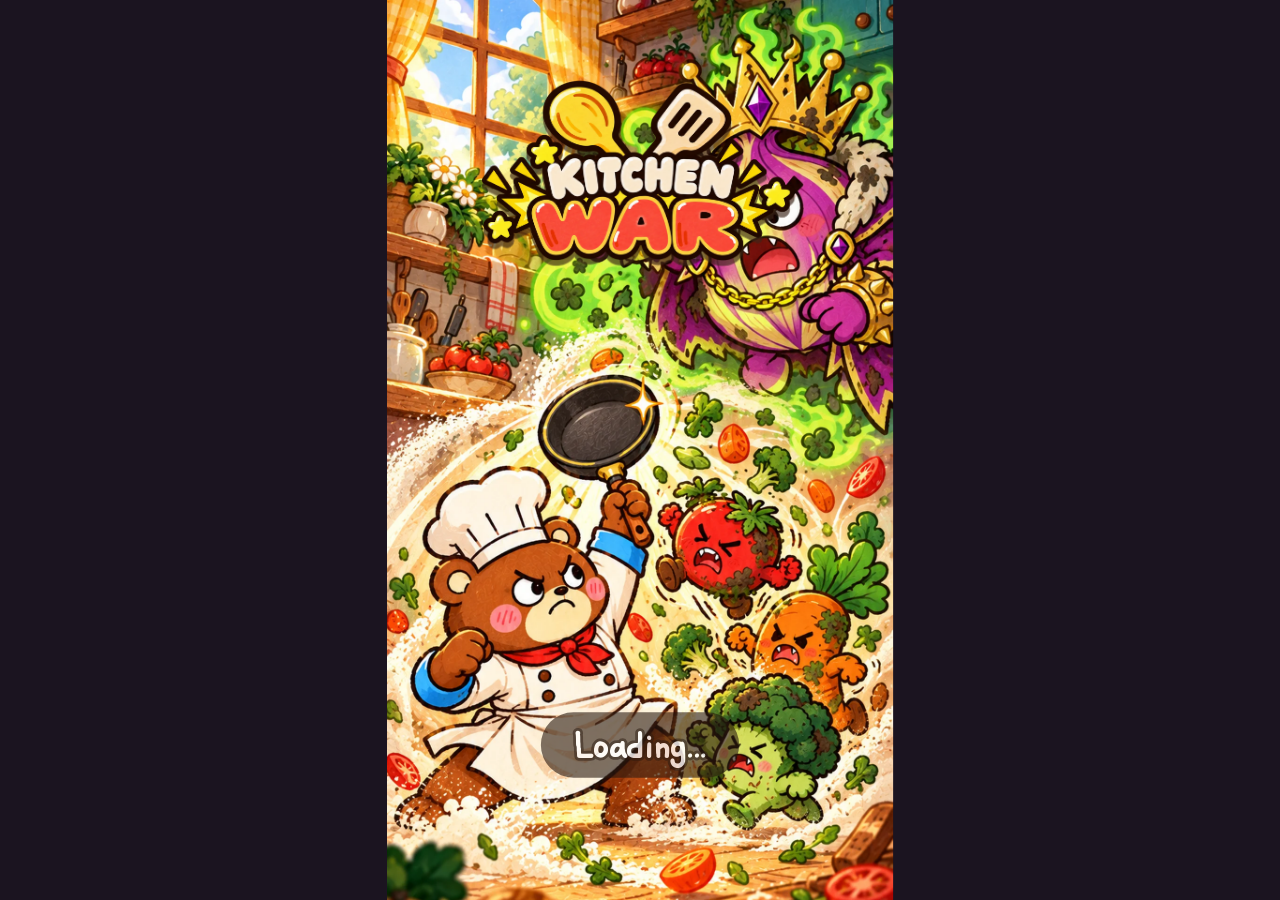
==== commit 19f049a6: "소리 전부 녹음 파일·배경음악, 도전 창 배너 카드·단계·배속, 보상 날아가기 연출, 영어판 정리, 치트 추가 - 효과음 18개 + 배경음악(assets/sfx), 볼륨 압축·키움" ====
--- a/index.html
+++ b/index.html
@@ -35,6 +35,7 @@
       <div id="stageLabel">Stage 1-1</div>
       <div id="chapterLabel"></div><!-- 스테이지 명판 아래 매달린 꼬리표 -->
       <button id="btnSaver" data-i18n="hud.saver">절전모드</button>
+      <button id="btnChalSpd" style="display:none">x1</button><!-- 스테이지 도전 중에만: 배속 x1·x2·x3 (2026-10-23 사용자) -->
       <div id="bossTimer" class="pill"></div>
       <!-- 보스 체력 (보스가 나와 있을 때만) -->
       <div id="bossBar"><i id="bossFill"></i><b id="bossTime"></b></div><!-- 남은 시간은 체력 바 오른쪽 끝 -->
@@ -109,17 +110,18 @@
       </div>
       <div class="pane" id="pane-rush">
         <div class="chal-list">
-          <div class="row rush-row">
+          <div class="chal-head"><span data-i18n="daily.head">오늘의 도전</span><small data-i18n="daily.head_sub">하루 3번 · 최고 기록에 도전</small></div><!-- 보스 러시·대군 모드 묶음 (2026-10-23 사용자) -->
+          <div class="row rush-row bn" style="--art:url(assets/img/banner_rush.webp);--bg:#3a1010">
             <span class="big"><img src="assets/img/illust_rush.webp" alt=""></span>
-            <div class="info"><b data-i18n="rush.name">보스 러시</b><span class="desc" id="rushDesc"></span><span class="desc" id="rushBest"></span></div>
-            <div class="act-col"><button class="act" id="btnRush">도전 시작</button><span class="stat tries" id="rushTries"></span></div>
+            <div class="info"><b data-i18n="rush.name">보스 러시</b><span class="desc" id="rushDesc"></span><span class="stat tries" id="rushTries"></span><span class="desc" id="rushBest"></span></div>
+            <div class="act-col"><button class="act" id="btnRush">도전 시작</button></div>
           </div>
-          <div class="row rush-row horde-row">
+          <div class="row rush-row horde-row bn" style="--art:url(assets/img/banner_horde.webp);--bg:#2e2116">
             <span class="big"><img id="hordeImg" src="assets/img/enemy_tomato.webp" alt=""></span>
-            <div class="info"><b data-i18n="horde.name">대군 모드</b><span class="desc" data-i18n-html="horde.desc">60초 동안 끝없이 몰려오는 적을 잡아요.<br>잡은 만큼 골드를 받아요</span><span class="desc" id="hordeBest"></span></div>
-            <div class="act-col"><button class="act" id="btnHorde">도전 시작</button><span class="stat tries" id="hordeTries"></span></div>
+            <div class="info"><b data-i18n="horde.name">대군 모드</b><span class="desc" data-i18n-html="horde.desc">60초 동안 끝없이 몰려오는 적을 잡아요.<br>잡은 만큼 골드를 받아요</span><span class="stat tries" id="hordeTries"></span><span class="desc" id="hordeBest"></span></div>
+            <div class="act-col"><button class="act" id="btnHorde">도전 시작</button></div>
           </div>
-          <div class="chal-head"><span data-i18n="chal.head">스테이지 도전</span> <small data-i18n="chal.head_sub">챕터마다 한 번 · 1분 안에 모두 처치</small></div>
+          <div class="chal-head"><span data-i18n="chal.head">스테이지 도전</span><small data-i18n="chal.head_sub">챕터마다 한 번 · 1분 안에 모두 처치</small></div>
           <div id="chalList"></div>
         </div>
       </div>
--- a/style.css
+++ b/style.css
@@ -1646,18 +1646,19 @@
 
 /* 숫자도 한글 폰트(밑미)로 (2026-10-22 사용자: 한글 옆 숫자가 튐) — 떠오르는 데미지 숫자만 Mplus 숫자 유지. 영어 화면은 그대로 */
 @font-face { font-family: "Game KR"; src: url("assets/fonts/Ongeulip-Meetme.ttf") format("truetype"); font-weight: 100 900; font-display: block; }
-html:not([lang="en"]) body, html:not([lang="en"]) button, html:not([lang="en"]) input { font-family: "Game KR", -apple-system, "Apple SD Gothic Neo", "Noto Sans KR", sans-serif; }
-html:not([lang="en"]) .dmg { font-family: "Game Font", -apple-system, sans-serif; }
-/* B안 (2026-10-22 사용자): 한글과 섞인 문장은 밑미, 숫자만 있는 곳은 원래 숫자 글꼴(Mplus) */
-html:not([lang="en"]) :is(#panel .up .val, #panel .up .lv, #panel .up .cost, #goldLabel, #gemLabel, #stageLabel, #bossTime span,
+html[lang] body, html[lang] button, html[lang] input { font-family: "Game KR", -apple-system, "Apple SD Gothic Neo", "Noto Sans KR", sans-serif; }
+html[lang] .dmg { font-family: "Game Font", -apple-system, sans-serif; }
+/* 2026-10-23 사용자: 영어도 한국어와 같은 글꼴(밑미 + 숫자만 Mplus)로 → html[lang] = 모든 언어
+   B안 (2026-10-22 사용자): 한글과 섞인 문장은 밑미, 숫자만 있는 곳은 원래 숫자 글꼴(Mplus) */
+html[lang] :is(#panel .up .val, #panel .up .lv, #panel .up .cost, #goldLabel, #gemLabel, #stageLabel, #bossTime span,
   #sheet .act .cost, #btnBuy .cost, #btnBonus .cost, #mateList .stat .pill, .eq-card .eq-row i, #grid .gun .glv, .skin-tag, .skin-sum b,
-  #shopHint .own, .pr-wallet b, #starGain, .perm .info b, .perm-cost, .perm-lv, #chalList .reward, .st-lv, #mateList .lvtag) {
+  #shopHint .own, .pr-wallet b, #starGain, .perm .info b, .perm-cost, .perm-lv, .st-lv, #mateList .lvtag) {
   font-family: "Game Font", -apple-system, "Apple SD Gothic Neo", sans-serif; }
 /* 한글 글꼴 자간 조금 넓게 (2026-10-22 사용자: 붙어 보임) — 숫자 글꼴 쓰는 곳은 그대로 */
-html:not([lang="en"]) body, html:not([lang="en"]) button { letter-spacing: 0.04em; }
-html:not([lang="en"]) :is(#panel .up .val, #panel .up .lv, #panel .up .cost, #goldLabel, #gemLabel, #stageLabel, #bossTime span,
+html[lang] body, html[lang] button { letter-spacing: 0.04em; }
+html[lang] :is(#panel .up .val, #panel .up .lv, #panel .up .cost, #goldLabel, #gemLabel, #stageLabel, #bossTime span,
   #sheet .act .cost, #btnBuy .cost, #btnBonus .cost, #mateList .stat .pill, .eq-card .eq-row i, #grid .gun .glv, .skin-tag, .skin-sum b,
-  #shopHint .own, .pr-wallet b, #starGain, .perm .info b, .perm-cost, .perm-lv, #chalList .reward, .st-lv, #mateList .lvtag, .dmg) { letter-spacing: 0.01em; }
+  #shopHint .own, .pr-wallet b, #starGain, .perm .info b, .perm-cost, .perm-lv, .st-lv, #mateList .lvtag, .dmg) { letter-spacing: 0.01em; }
 
 /* ==================== 팝업 새 디자인 (2026-10-22 사용자 시안, CSS) ====================
    크림 판 + 진갈색 테두리 + 안쪽 황토 테두리(아래 두껍게) · 제목은 위쪽 테두리에 걸친 주황 알약 · 내용은 베이지 안쪽 판 · 주황 알약 버튼 · 빨간 X */
@@ -1688,7 +1689,7 @@
 #shell #modal .title.small { font-size: 36px !important; }
 #shell #modalBtn.hidden, #shell #modalCancel.hidden, #shell #modalX.hidden { display: none !important; }
 #shell #modalX.below { right: auto; top: auto; left: 50%; bottom: -110px; margin-left: -33px; } /* 아래 가운데 X(오프라인 보상 등)는 그대로 */
-html:not([lang="en"]) #modal .reward { font-family: "Game Font", -apple-system, sans-serif; letter-spacing: 0.01em; } /* 보상 숫자는 숫자 글꼴 */
+html[lang] #modal .reward { font-family: "Game Font", -apple-system, sans-serif; letter-spacing: 0.01em; } /* 보상 숫자는 숫자 글꼴 */
 #shell #settings .setbox { padding-top: 30px !important; } /* 설정은 제목 알약이 없어서 위 여백 줄임 */
 /* 도전 시작 팝업: 'CHAPTER N'도 주황 제목 알약, 설명 띠는 안쪽 판 안에 */
 #shell #modal .chal-title { position: absolute; left: 50%; top: -44px; transform: translateX(-50%); width: 72%; box-sizing: border-box; height: 80px; line-height: 70px; margin: 0;
@@ -1945,3 +1946,129 @@
 .skcard .sk-eff { margin-top: 26px; font-size: 34px !important; }
 .skcard .sk-note { bottom: 16px; }
 .skcard .sk-tag { font-size: 32px !important; }
+/* 상단 골드·다이아 알약 숫자 정렬 통일: 둘 다 아이콘 바로 뒤에 왼쪽 정렬 (2026-10-23 사용자) */
+#shell #goldLabel, #shell #gemLabel { justify-content: flex-start !important; padding-left: 52px !important; padding-right: 10px !important; }
+#shell #goldLabel, #shell #gemLabel { width: 158px !important; min-width: 0 !important; } /* 두 알약 폭을 같게 → 아이콘·숫자 시작 위치가 위아래로 맞음 */
+#shell #goldLabel, #shell #gemLabel { padding-left: 46px !important; padding-right: 6px !important; } /* 폭 줄인 만큼 숫자 앞 여백도 줄임 (2026-10-23 사용자: 너무 길어서 웨이브 줄을 가림) */
+/* 스테이지 도전 배속 버튼 (절전모드 버튼 자리, 도전 중에만) — 주황 알약 (2026-10-23 사용자) */
+#btnChalSpd { pointer-events: auto; margin-top: 6px; min-width: 96px; height: 44px; padding: 0 18px; border-radius: 999px; background: var(--c-act); border: 3px solid #4b3021;
+  box-shadow: inset 0 -5px 0 var(--c-act-d, #e07a1c), 0 3px 0 #3a2418; font-size: 28px; color: #fff; -webkit-text-stroke: 6px #2a1a10; paint-order: stroke fill; }
+#btnChalSpd:active { transform: translateY(2px); }
+.chal-reward .cr-items { display: flex; justify-content: center; align-items: flex-end; gap: 56px; }
+.chal-reward .cr-it { display: flex; flex-direction: column; align-items: center; }
+
+/* ---------- 도전 창 그림 배너 카드 (2026-10-23 사용자 시안) ----------
+   카드: 왼쪽 어두운 글자판(--bg) + 오른쪽 그림(--art, 사선으로 나뉨). 노란 큰 제목·흰 설명·기록/보상, 오른쪽 위 남은 횟수, 오른쪽 아래 주황 버튼 */
+#shell #pane-rush .row.bn { position: relative; display: block !important; height: 196px !important; min-height: 0 !important; padding: 0 !important; overflow: hidden;
+  background: var(--bg) !important; border: 4px solid #1e120a !important; border-radius: 18px !important; box-shadow: 0 5px 0 #1e120a66 !important; filter: none !important; }
+#shell #pane-rush .row.bn::before { content: ''; position: absolute; top: 0; bottom: 0; right: 0; width: 60%; background: var(--art) right center / cover no-repeat;
+  clip-path: polygon(14% 0, 100% 0, 100% 100%, 0 100%); }
+#shell #pane-rush .row.bn > .big { display: none !important; }
+#shell #pane-rush .row.bn .info { position: absolute; left: 26px; top: 16px; bottom: 14px; width: 58%; display: flex; flex-direction: column; justify-content: flex-start; gap: 4px; z-index: 1; }
+#shell #pane-rush .row.bn .info > b { font-size: 44px !important; line-height: 1.05; color: #ffd34d !important; -webkit-text-stroke: 0 !important; text-shadow: 0 3px 0 #0006 !important; margin: 0; }
+#shell #pane-rush .row.bn .info > b small { display: none; }
+#shell #pane-rush .row.bn .desc { font-size: 22px !important; color: #fff !important; -webkit-text-stroke: 0 !important; line-height: 1.35; text-shadow: 0 2px 0 #0008 !important; opacity: 1 !important; }
+#shell #pane-rush .row.bn #rushBest, #shell #pane-rush .row.bn #hordeBest, #shell #pane-rush .row.bn .reward { margin-top: auto; font-size: 22px !important; color: #f3e2c2 !important;
+  -webkit-text-stroke: 0 !important; text-shadow: 0 2px 0 #0008 !important; display: flex; align-items: center; gap: 6px; }
+#shell #pane-rush .row.bn .reward img.ic { height: 30px; }
+#shell #pane-rush .row.bn .act-col { position: absolute; right: 16px; top: 12px; bottom: 16px; display: flex; flex-direction: column; justify-content: space-between; align-items: flex-end; z-index: 1; }
+#shell #pane-rush .row.bn .act-col .tries { order: -1; font-size: 20px !important; color: #ffd34d !important; -webkit-text-stroke: 4px #2a1a10 !important; paint-order: stroke fill; }
+#shell #pane-rush .row.bn .act { min-width: 168px; height: 74px !important; font-size: 32px !important; }
+#shell #pane-rush .row.chal.bn > .act { position: absolute; right: 16px; bottom: 16px; z-index: 1; }
+#shell #pane-rush .row.bn.locked::before { filter: grayscale(.8) brightness(.55); }
+/* 묶음 제목: 큰 제목 왼쪽 + 같은 줄 오른쪽에 작은 설명 */
+#shell #pane-rush .chal-head { display: flex !important; align-items: baseline; gap: 16px; text-align: left !important; padding: 6px 6px 0; border: 0 !important; margin-top: 8px; }
+#shell #pane-rush .chal-head > span { font-size: 40px !important; color: #fff3dc; -webkit-text-stroke: 7px #4b3021; paint-order: stroke fill; }
+#shell #pane-rush .chal-head > small { font-size: 22px !important; color: #fff3dc; -webkit-text-stroke: 5px #4b3021; paint-order: stroke fill; }
+#shell #pane-rush .chal-list > *, #shell #pane-rush .row.bn { flex: none !important; } /* 목록이 줄어들며 카드가 납작해지지 않게 */
+#shell #pane-rush .row.bn .info > b { font-size: 52px !important; }
+#shell #pane-rush .row.bn .desc { font-size: 24px !important; }
+#shell #pane-rush .row.bn #rushBest, #shell #pane-rush .row.bn #hordeBest, #shell #pane-rush .row.bn .reward { font-size: 24px !important; }
+#shell #pane-rush .row.bn { height: 216px !important; }
+#shell #pane-rush .chal-head { padding-left: 14px !important; }
+#shell #pane-rush .row.bn .info > b .en { font-size: inherit !important; color: inherit !important; -webkit-text-stroke: 0 !important; }
+/* 스테이지 도전 카드는 오늘의 도전보다 낮게 (시안 비율: 오늘의 도전 약 2.8:1, 스테이지 도전 약 3.9:1) (2026-10-23 사용자) */
+#shell #pane-rush .row.chal.bn { height: 158px !important; }
+#shell #pane-rush .row.chal.bn .info { top: 10px; bottom: 10px; gap: 0; }
+#shell #pane-rush .row.chal.bn .info > b { font-size: 46px !important; }
+#shell #pane-rush .row.chal.bn > .act { bottom: 14px; height: 66px !important; }
+/* 배너 그림을 카드 전체에 깔고 왼쪽 글자판을 사선으로 덮음 → 그림 속 얼굴이 왼쪽으로 와서 버튼에 덜 가림 (2026-10-23 사용자) */
+#shell #pane-rush .row.bn::before { width: 100%; clip-path: none; background: var(--art) var(--artx, 100%) center / cover no-repeat; }
+#shell #pane-rush .row.bn::after { content: ''; position: absolute; left: 0; top: 0; bottom: 0; width: 50%; background: var(--bg); clip-path: polygon(0 0, 100% 0, 72% 100%, 0 100%); }
+/* 오늘의 도전: 남은 횟수는 왼쪽 설명 아래 (2026-10-23 사용자) */
+#shell #pane-rush .row.bn .info .tries { order: 0; margin-top: 6px; font-size: 22px !important; color: #ffd34d !important; -webkit-text-stroke: 0 !important; text-shadow: 0 2px 0 #0008 !important; }
+#shell #pane-rush .row.bn .act-col { justify-content: flex-end; }
+/* 스테이지 도전 그림은 조금 더 왼쪽으로: 그림을 카드보다 18% 크게 깔고 오른쪽 끝에 맞춤 → 얼굴이 약 35px 왼쪽으로 (2026-10-23 사용자) */
+#shell #pane-rush .row.chal.bn::before { background-size: 118% auto; background-position: 100% center; }
+/* 치트 창: 줄이 많아져서 위아래로 넘김 (2026-10-23) */
+#cheat .box { max-height: 92%; overflow-y: auto; }
+#cheat .ch-row { flex-wrap: wrap; row-gap: 6px; }
+/* 잠긴 챕터 카드 (2026-10-23 사용자 시안): 카드 전체 어둡게, 가운데 큰 자물쇠 + 흰 '스테이지 N 클리어 시 오픈', 버튼은 회색 '미오픈' */
+#shell #pane-rush .row.chal.bn.locked::before { filter: brightness(.55) saturate(.7); }
+#shell #pane-rush .row.chal.bn.locked .info { opacity: .45; }
+#shell #pane-rush .row.chal.bn .lock-ov { position: absolute; left: 30%; right: 30%; top: 0; bottom: 0; z-index: 2; display: flex; flex-direction: column; align-items: center; justify-content: center; gap: 2px; pointer-events: none; }
+#shell #pane-rush .row.chal.bn .lock-ov img { height: 62px; filter: drop-shadow(0 3px 0 #0008); }
+#shell #pane-rush .row.chal.bn .lock-ov span { font-size: 26px; color: #fff; -webkit-text-stroke: 6px #1e120a; paint-order: stroke fill; white-space: nowrap; }
+#shell #pane-rush .row.chal.bn.locked > .act { background: #5a524c !important; box-shadow: inset 0 -5px 0 #3e3833 !important; border-color: #1e120a !important; color: #cfc6bd !important; }
+#shell #pane-rush .row.chal.bn.locked .info { filter: brightness(.5); } /* opacity는 메뉴 판 전체 규칙(opacity 1 고정)에 막혀서 밝기로 어둡게 */
+#shell #pane-rush .row.chal.bn.locked::before { filter: brightness(.4) saturate(.6) !important; }
+#shell #pane-rush .row.chal.bn.locked::after { filter: brightness(.45); } /* 왼쪽 글자판 바탕도 같이 어둡게 (2026-10-23 사용자) */
+#shell #pane-rush .row.chal.bn.locked .info { filter: brightness(.4); }
+#shell #pane-rush .row.chal.bn.locked > .act { filter: brightness(.55); } /* 미오픈 버튼도 같이 어둡게 (2026-10-23 사용자) */
+#shell #pane-rush .chal-head { padding-left: 22px !important; } /* 제목 글자(외곽선 포함) 왼쪽 끝 = 카드 왼쪽 끝 (2026-10-23 사용자) */
+html[lang="en"] #shell #panel .up .name { font-size: 24px !important; white-space: nowrap; } /* 영어: 카드 가운데 정렬 유지, 'Attack Speed'는 문구를 'Atk Speed'로 줄여 아이콘과 안 겹치게 (2026-10-23 사용자) */
+/* 영어 메뉴 이름: 알약·동그라미 밖으로 넘치거나 화면 끝에 붙어서 글자를 줄임 (2026-10-23 사용자) */
+html[lang="en"] #shell .side .sbtn > span:not(.ico), html[lang="en"] #shell #btnMission > span:not(.ico) { font-size: 25px !important; -webkit-text-stroke-width: 5px; letter-spacing: 0; }
+
+/* ---------- 2026-10-23 사용자 수정 묶음 (영어판 점검) ---------- */
+/* 2. 스킨 카드: 효과 알약과 안내 글이 겹침 → 아래 칸 안에서 위아래로 차례대로 */
+.skcard .sk-info { justify-content: center !important; gap: 10px !important; }
+.skcard .sk-eff { margin-top: 0 !important; text-align: center; }
+.skcard .sk-note { position: static !important; padding: 0 20px; line-height: 1.2; }
+/* 3. 동료 역할 알약: 이름 옆(줄 넘어감) 대신 그림 아래 가운데 */
+#mateList .row .big { position: relative; overflow: visible; }
+#shell #mateList .row .big .role { position: absolute; left: 50%; bottom: -6px; transform: translateX(-50%); margin: 0; z-index: 2; white-space: nowrap; font-size: 18px !important; padding: 1px 10px; }
+/* 5. 주방 수확 알약(코인·다이아): 카드 오른쪽 위 모서리에 걸치게 (한/영 같음) */
+#base .st-collect { right: 6px !important; top: -24px !important; }
+/* 6. 도전 창 묶음 제목: 제목 한 줄 + 설명은 그 아래 줄 */
+#shell #pane-rush .chal-head { flex-direction: column !important; align-items: flex-start !important; gap: 0 !important; }
+#shell #pane-rush .chal-head > span { white-space: nowrap; }
+#shell #pane-rush .chal-head > small { margin-top: -2px; }
+/* 7·9. 배너 글자 읽기 쉽게: 진한 그림자 + 어두운 바깥 번짐, 보상 줄은 반투명 어두운 알약 위에 */
+#shell #pane-rush .row.bn .info > b, #shell #pane-rush .row.bn .desc, #shell #pane-rush .row.bn .tries, #shell #pane-rush .row.bn #rushBest, #shell #pane-rush .row.bn #hordeBest, #shell #pane-rush .row.bn .reward {
+  text-shadow: 0 2px 0 #000, 0 0 6px #000, 0 0 10px #000c !important; }
+#shell #pane-rush .row.bn .reward { align-self: flex-start; padding: 2px 12px 2px 8px; border-radius: 999px; background: #000a; }
+/* 8. '내일 다시/Tomorrow' 버튼 글자 조금 작게 */
+#shell #pane-rush .row.bn .act:disabled { font-size: 26px !important; }
+
+/* 1. 스킨 카드 아래 칸 위치를 v2 그림 칸에 정확히 맞춤(칸: 위에서 71~92.5%), 안내 글은 작게 (2026-10-23 사용자) */
+.skcard .sk-info { top: 72.5% !important; bottom: 8.5% !important; }
+.skcard .sk-eff { font-size: 30px !important; padding: 8px 32px 10px !important; }
+.skcard .sk-note { font-size: 19px !important; }
+/* 2. 주방 수확 알약: 시설 그림 오른쪽 위에 (2026-10-23 사용자) */
+#base .st-collect { right: auto !important; left: 86px !important; top: 2px !important; height: 44px !important; padding: 0 12px 0 44px !important; z-index: 3; }
+#base .st-collect img.ic { height: 46px !important; }
+#base .st-collect span { font-size: 22px !important; }
+#base .st-collect { left: 62px !important; top: -22px !important; } /* 이름을 가리지 않게 그림 오른쪽 위 = 카드 위 테두리에 걸침 */
+
+/* ---------- 2026-10-23 사용자 수정 ---------- */
+/* 영어 글자 조금 크게: 밑미 영문은 작아서 영어(라틴 글자)만 12% 키운 같은 글꼴 */
+@font-face { font-family: "Game KR EN"; src: url("assets/fonts/Ongeulip-Meetme.ttf") format("truetype"); font-weight: 100 900; font-display: block; size-adjust: 112%; }
+html[lang="en"] body, html[lang="en"] button, html[lang="en"] input { font-family: "Game KR EN", "Game KR", -apple-system, sans-serif; }
+/* 큰 배너 제목(보스 러시·대군 모드·CHAPTER N)은 크기 그대로 → 영어에서 12% 키운 만큼 되돌림 */
+html[lang="en"] #shell #pane-rush .row.bn .info > b { font-size: 46px !important; }
+html[lang="en"] #shell #pane-rush .row.chal.bn .info > b { font-size: 41px !important; }
+/* 도전 창 제목·카드 제목 영어는 대문자 */
+html[lang="en"] #shell #pane-rush .chal-head > span, html[lang="en"] #shell #pane-rush .row.bn .info > b { text-transform: uppercase; }
+/* 스킨 카드: 효과 알약·안내 글을 조금 더 아래로 */
+.skcard .sk-info { justify-content: flex-start !important; padding-top: 34px; box-sizing: border-box; gap: 22px !important; }
+/* 주방 수확 알약: 시설 그림 아래쪽에 겹치게 */
+#base .st-collect { left: 10px !important; top: auto !important; bottom: 10px !important; }
+.skcard .sk-info { padding-top: 22px !important; gap: 16px !important; }
+html[lang="en"] #shell #panel .up .name { font-size: 31px !important; } /* 영어 업그레이드 카드 이름 조금 크게 (2026-10-23 사용자) */
+html[lang="en"] #shell #panel .up .name { transform: translateY(-8px); } /* 큰 영어 이름이 아래 카드와 겹치지 않게 위로 (2026-10-23 사용자) */
+/* 2026-10-23 사용자: 메뉴 이름은 아이콘과 살짝 겹쳐도 됨 → 조금 위로 올려 알약 안에 / 한국어도 메뉴 이름·업그레이드 카드 이름 조금 크게 */
+#shell .side .sbtn > span:not(.ico), #shell #btnMission > span:not(.ico) { bottom: 4px !important; }
+html:not([lang="en"]) #shell .side .sbtn > span:not(.ico), html:not([lang="en"]) #shell #btnMission > span:not(.ico) { font-size: 27px !important; }
+html:not([lang="en"]) #shell #panel .up .name { font-size: 31px !important; transform: translateY(-6px); }
+#shell #goldLabel.lift, #shell #gemLabel.lift { z-index: 25; } /* 보상 날아가는 동안 메뉴·팝업 딤 위로 */
